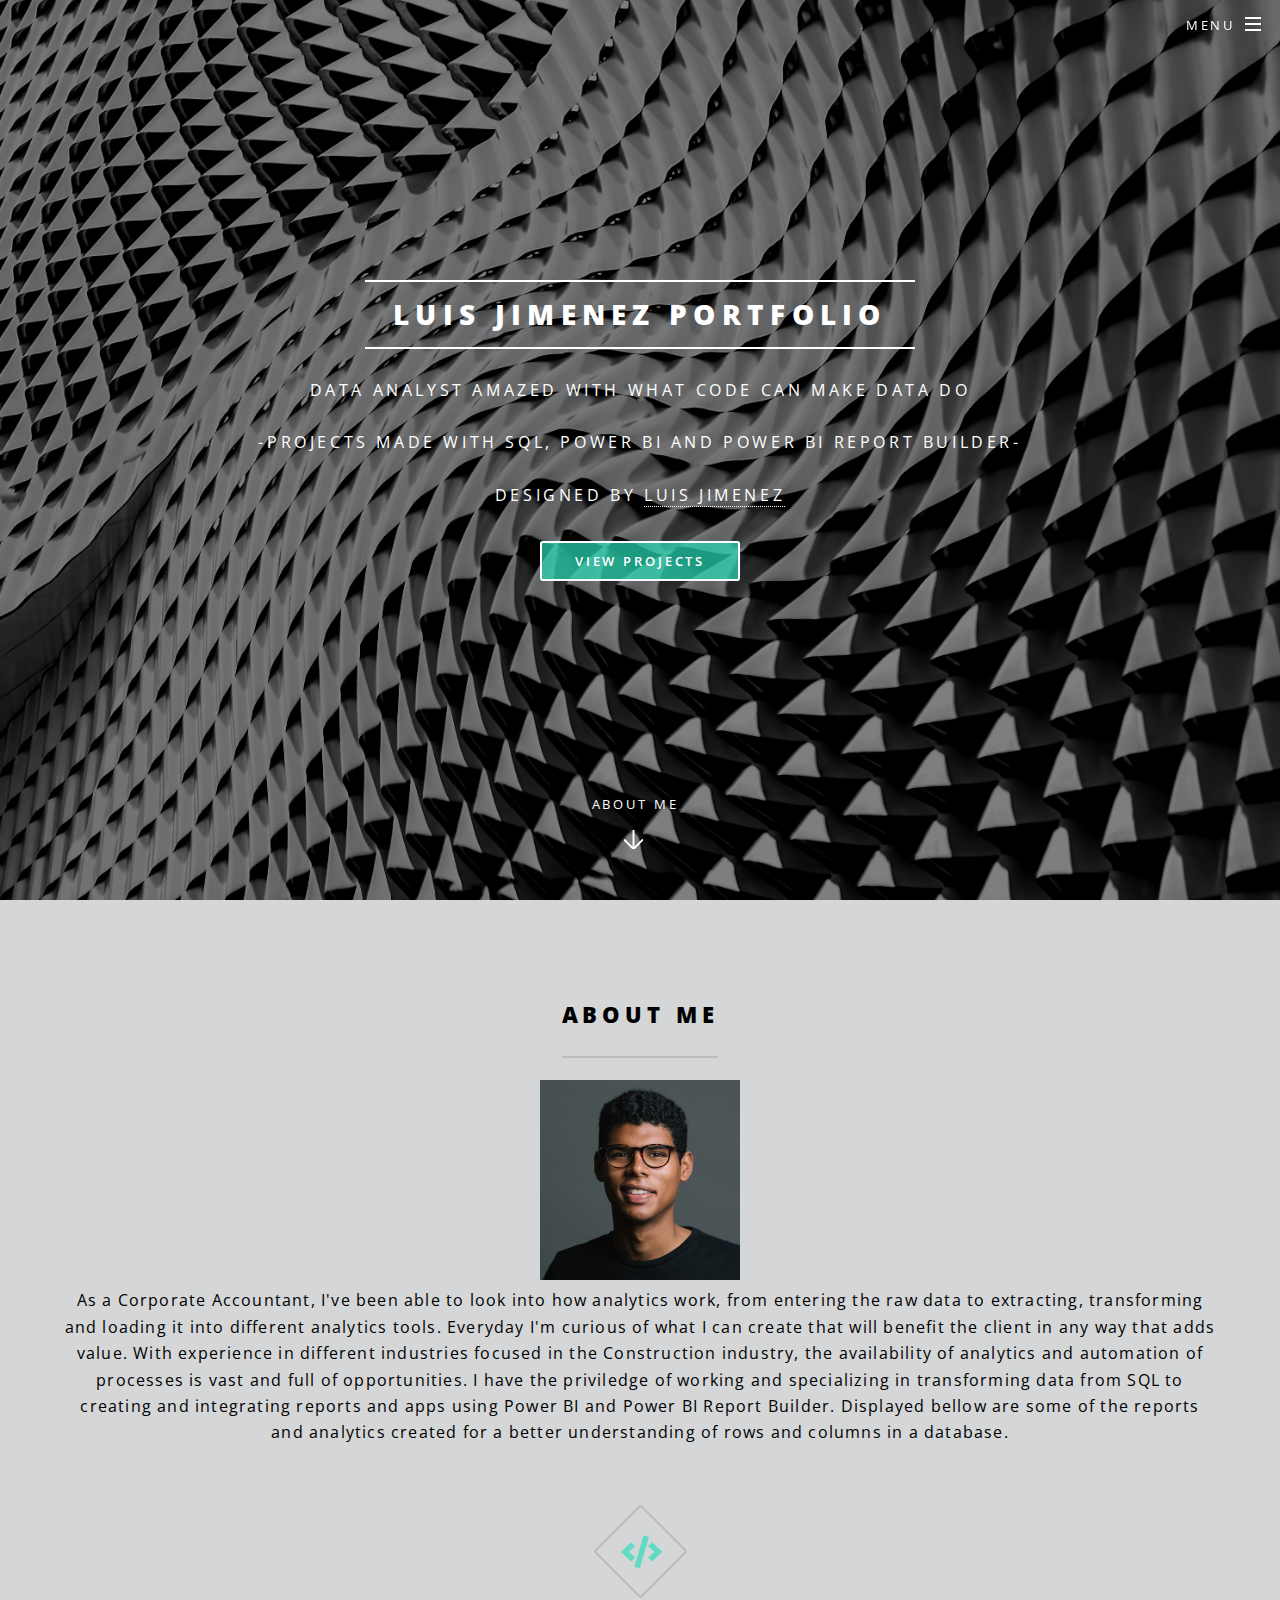
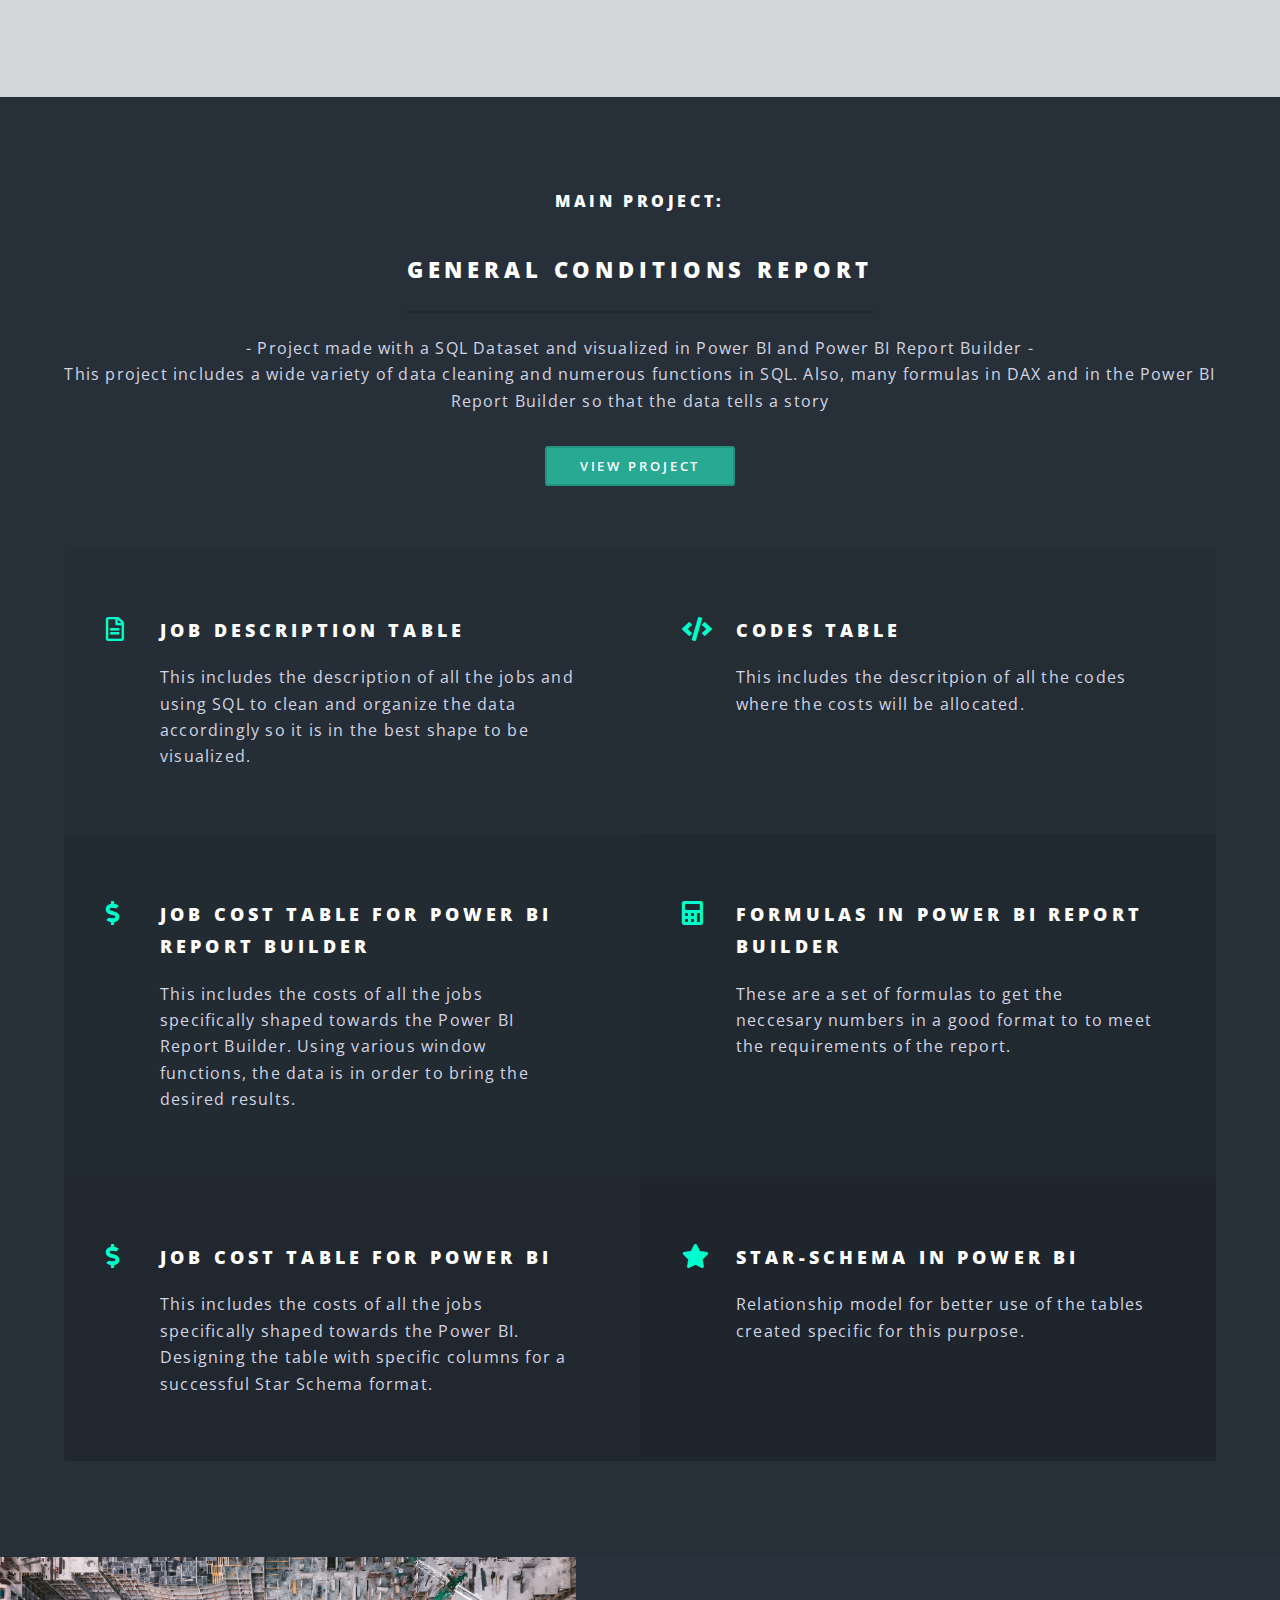
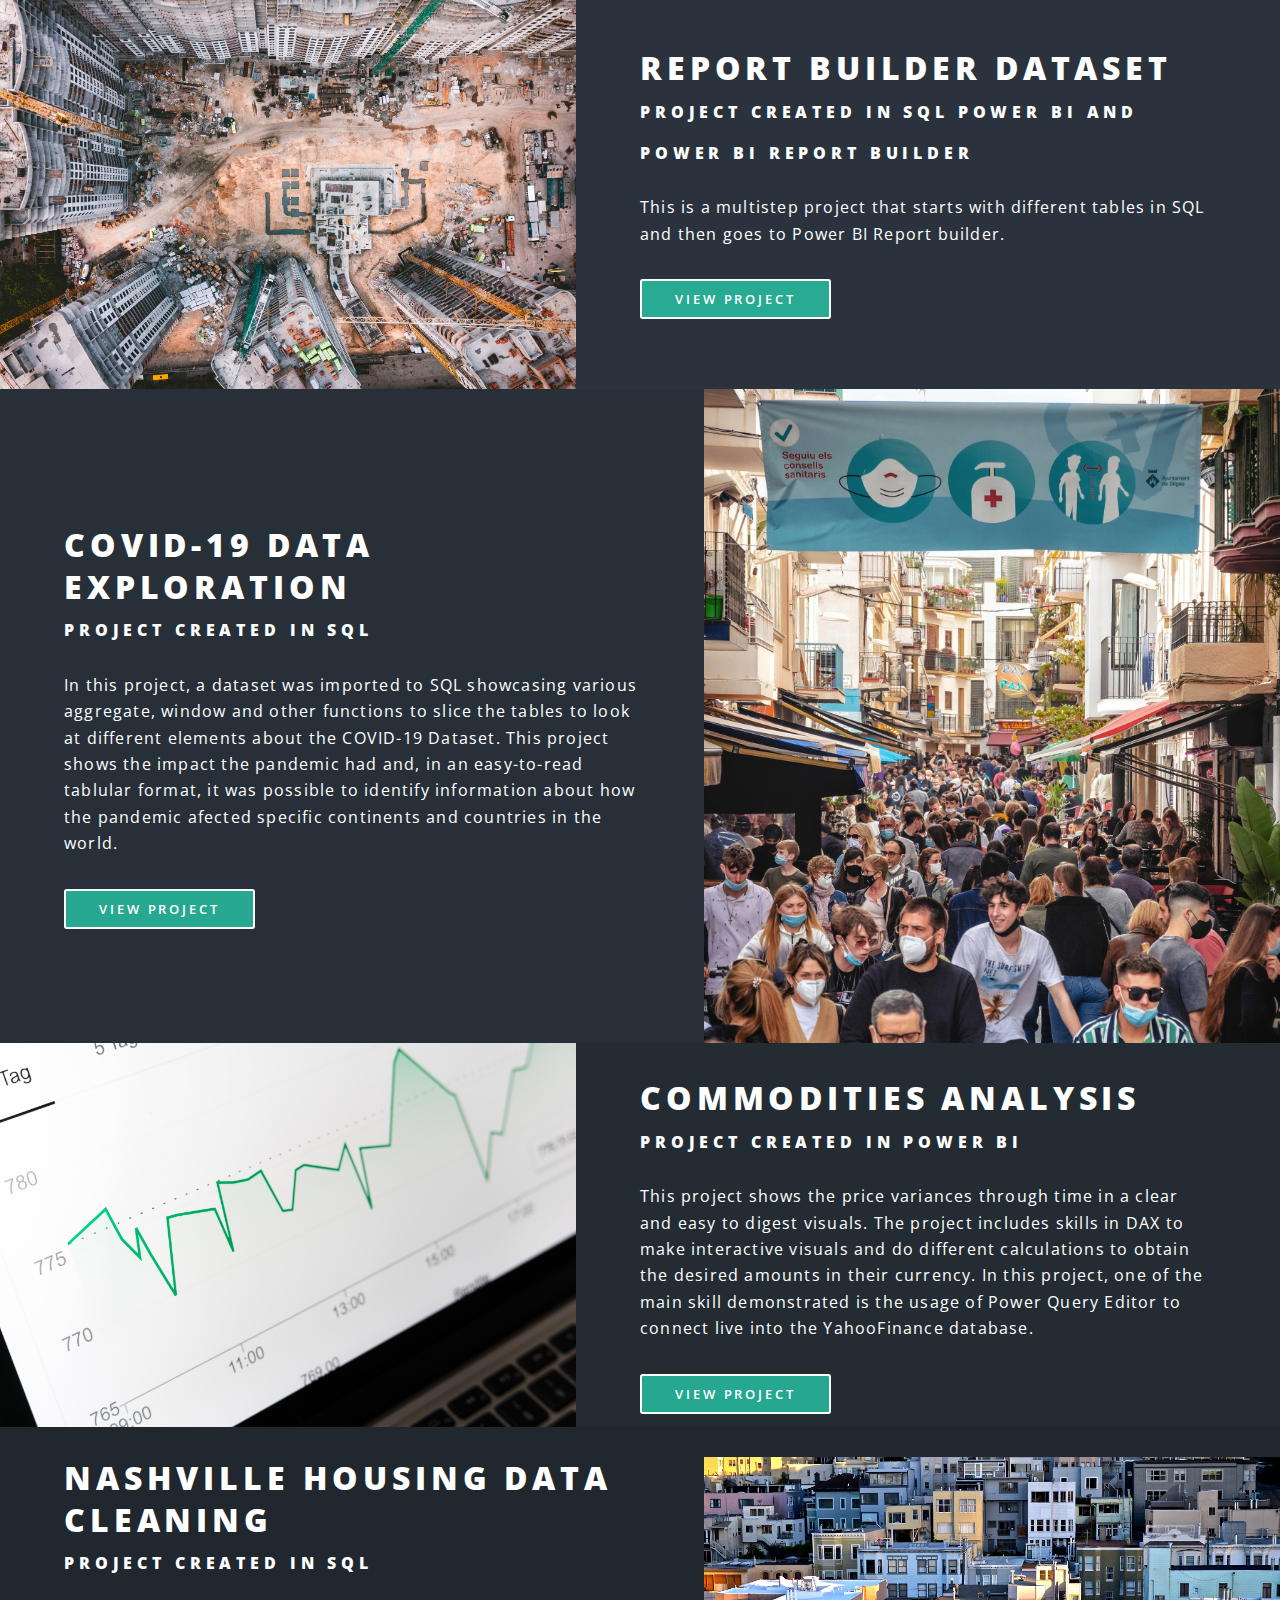
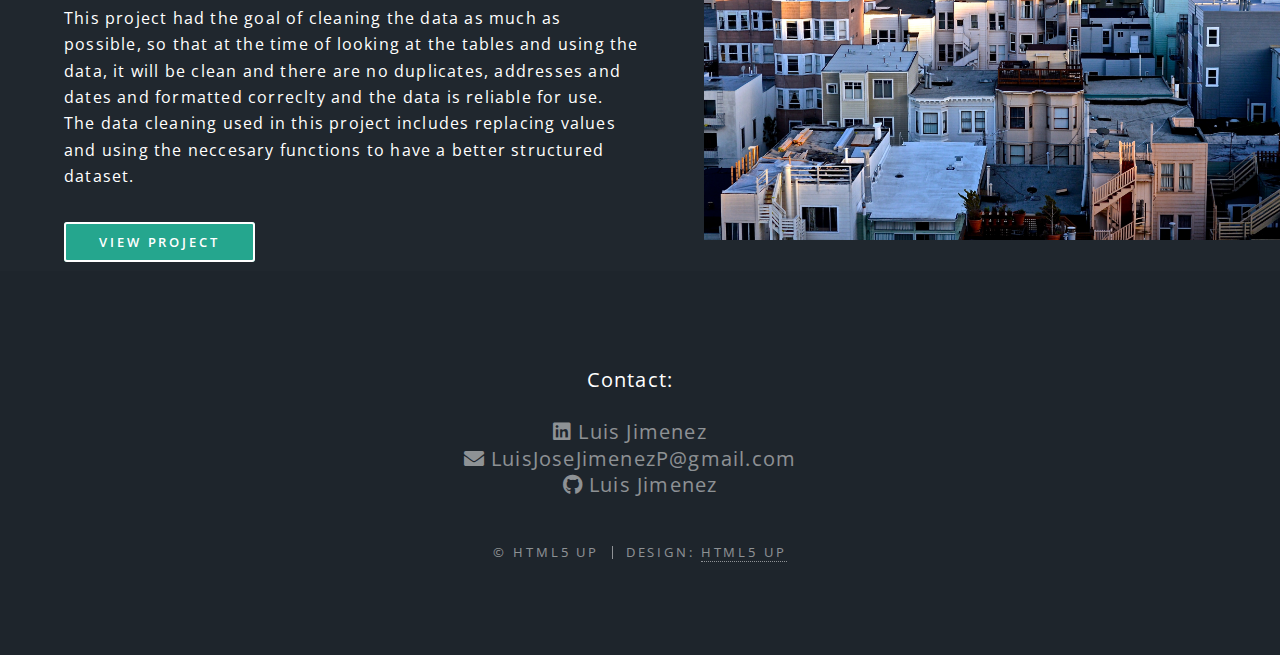
==== index.html @ ec8b1a3f "Add files via upload" ====
<!DOCTYPE HTML>
<!--
	Luis Jimenez Portfolio
	html5up.net | @ajlkn
	Free for personal and commercial use under the CCA 3.0 license (html5up.net/license)
-->
<html>
	<head>
		<title>Luis Jimenez Portfolio</title>
		<meta charset="utf-8" />
		<meta name="viewport" content="width=device-width, initial-scale=1, user-scalable=no" />
		<link rel="stylesheet" href="assets/css/main.css" />
		<noscript><link rel="stylesheet" href="assets/css/noscript.css" /></noscript>
	</head>
	<body class="landing is-preload">

		<!-- Page Wrapper -->
			<div id="page-wrapper">

				<!-- Header -->
					<header id="header" class="alt">
						<h1><a href="index.html">Luis Jimenez Portfolio</a></h1>
						<nav id="nav">
							<ul>
								<li class="special">
									<a href="#menu" class="menuToggle"><span>Menu</span></a>
									<div id="menu">
										<ul>
											<li><a href="#banner">Home</a></li>
											<li><a href="#one">About Me</a></li>
											<li><a href="#three">Main Project</a></li>
											<li><a href="#two">Projects</a></li>
											<li><a href="#footer">Contact</a></li>
										</ul>
									</div>
								</li>
							</ul>
						</nav>
					</header>

				<!-- Banner -->

					<section id="banner">
						<div class="inner">
							<h2>Luis Jimenez Portfolio</h2>
							<p>Data Analyst amazed with what code can make data do<br />
								<br />
							<h1alt>-Projects made with SQL, Power BI and Power BI Report Builder-</st><br />
								<br />
							Designed by <a href="https://www.linkedin.com/in/luis-jimenez-p/" target="_blank" rel="noopener noreferrer">Luis Jimenez</a></p>
							<ul class="actions special">
								<li><a href="#two" class="button" style="background-color: rgba(39, 224, 187, 0.685)">View Projects</a></li>
							</ul>
						</div>
						<a href="#one" class="more scrolly">About Me</a>
					</section>

				<!-- One -->
					<section id="one" class="wrapper style1 special" style="background-color: #d4d6d7">
						<div class="inner">
							<header class="major">
								<h2><font color="black">About Me</font></h2><br>
								<img src="images/profile.jpg" style="width:200px;height:200px;">
								<p><font color="black">As a Corporate Accountant, I've been able to look into how analytics work, from entering the raw data to extracting, transforming
									and loading it into different analytics tools. Everyday I'm curious of what I can create that will benefit the client in any way that adds value.
									With experience in different industries focused in the Construction industry, the availability of analytics and automation of processes is vast and full
									of opportunities. I have the priviledge of working and specializing in transforming data from SQL to creating and integrating reports and apps using Power BI and Power BI
									Report Builder. Displayed bellow are some of the reports and analytics created for a better understanding of rows and columns in a database.</font></p>
							</header>
							<ul class="icons major">
								<li><span class="icon solid fa-code major style3" style="color: rgba(39, 224, 187, 0.685)"><span class="label">Dolor</span></span></li>
							</ul>
						</div>
					</section>


				<!-- Three -->
				<section id="three" class= "wrapper style3 special" style="background-color: rgb(39,48,57,255);">
					<div class="inner">

						<header class="major">
							<h1>Main Project:</h1><br>
							<h2>General Conditions Report</h2>
							<p>- Project made with a SQL Dataset and visualized in Power BI and Power BI Report Builder -<br />
							This project includes a wide variety of data cleaning and numerous functions in SQL. Also, many formulas in DAX and in the Power BI Report Builder
							so that the data tells a story
							</p>
							<a href="ReportBuilder.html" class="button" style="background-color: rgba(39, 224, 187, 0.685)">View Project</a></li>
						</header>
						<ul class="features">
							<li class="icon fa-file-alt">
								<h3>Job Description Table</h3>
								<p>This includes the description of all the jobs and using SQL to clean and organize the data accordingly so it is in the best shape to be visualized.</p>
							</li>
							<li class="icon solid fa-code">
								<h3>Codes Table</h3>
								<p>This includes the descritpion of all the codes where the costs will be allocated. </p>
							</li>
							<li class="icon solid fa-dollar-sign">
								<h3>Job Cost Table for Power BI Report Builder</h3>
								<p>This includes the costs of all the jobs specifically shaped towards the Power BI Report Builder. 
									Using various window functions, the data is in order to bring the desired results.</p>
							</li>
							<li class="icon solid fa-calculator">
								<h3>Formulas in Power BI Report Builder</h3>
								<p>These are a set of formulas to get the neccesary numbers in a good format to to meet the requirements of the report. </p>
							</li>
							<li class="icon solid fa-dollar-sign">
								<h3>Job Cost Table for Power BI</h3>
								<p>This includes the costs of all the jobs specifically shaped towards the Power BI. Designing the table with specific columns for a successful Star Schema format.</p>
							</li>
							<li class="icon solid fa-star">
								<h3>Star-Schema in Power BI</h3>
								<p>Relationship model for better use of the tables created specific for this purpose.</p>
							</li>
						
						</ul>
					</div>
				</section>
			
				<!-- Two -->
					<section id="two" class="wrapper alt style2">
						<section class="spotlight">
							<div class="image"><img src="images/Construction.jpg" alt="" /></div><div class="content">
								<h2><font size="+3">Report Builder Dataset</font><br />
									<font size="-0.5">Project created in SQL Power BI and Power BI Report Builder</font></h2>							
								<p>This is a multistep project that starts with different tables in SQL and then goes to Power BI Report builder.</p>
									<a href="ReportBuilder.html" class="button" style="background-color: rgba(39, 224, 187, 0.685)">View Project</a></li>
							</div>
						</section>

						<section class="spotlight">
							<div class="image"><img src="images/COVID SQL.jpg" alt="" /></div><div class="content">
								<h2><font size="+3">COVID-19 Data Exploration</font><br />
									<font size="-0.5">Project created in SQL</font></h2>
								<p>In this project, a dataset was imported to SQL showcasing various aggregate, window and other functions to slice the tables to look at different
									elements about the COVID-19 Dataset. This project shows the impact the pandemic had and, in an easy-to-read tablular format, it was possible to 
									identify information about how the pandemic afected specific continents and countries in the world.</p>
									<a href="SQLExp.html" class="button" style="background-color: rgba(39, 224, 187, 0.685)">View Project</a></li>
							</div>
						</section>
						<section class="spotlight">
							<div class="image"><img src="images/Commodity.jpg" alt="" /></div><div class="content">
								<h2><font size="+3">Commodities Analysis</font><br />
									<font size="-0.5">Project created in Power BI</font></h2>
								<p>This project shows the price variances through time in a clear and easy to digest visuals. The project includes skills in DAX to make interactive
									visuals and do different calculations to obtain the desired amounts in their currency. In this project, one of the main skill demonstrated is the
									usage of Power Query Editor to connect live into the YahooFinance database.</p>
									<a href="Commodities.html" class="button" style="background-color: rgba(39, 224, 187, 0.685)">View Project</a></li>
							</div>
						</section>
						<section class="spotlight">
							<div class="image"><img src="images/Housing.jpg" alt="" /></div><div class="content">
								<h2><font size="+3">Nashville Housing Data Cleaning</font><br />
									<font size="-0.5">Project created in SQL</font></h2>
								<p>This project had the goal of cleaning the data as much as possible, so that at the time of looking at the tables and using the data, it will be
									clean and there are no duplicates, addresses and dates and formatted correclty and the data is reliable for use. The data cleaning used in this
									project includes replacing values and using the neccesary functions to have a better structured dataset.</p>
									<a href="SQLClean.html" class="button" style="background-color: rgba(39, 224, 187, 0.685)">View Project</a></li>
							</div>
						</section>
					<!--	<section class="spotlight">
							<div class="image"><img src="images/Housing.jpg" alt="" /></div><div class="content">
								<h2>Portfolio Website<br />
								Project created in HTML</h2>
								<p>This project has the goal of creating a website including the different projects, pages and embeded documents. Also, links and icons to make the
									website user-friendly and easy to navigate.</p>
									<a href="SQLClean.html" class="button primary">View Project</a></li>
							</div>
						</section> -->

					</section>


				<!-- Footer -->
					<footer id="footer">
						<ul class="icons">
							<li>Contact:</li>
							<br>
							<br>
							<li><a href="https://www.linkedin.com/in/luis-jimenez-p/" target="_blank" rel="noopener noreferrer" class="icon brands fa-linkedin"><span class="labels"> Luis Jimenez</span></a></li> 
							<br>
							<li><a href="#" class="icon solid fa-envelope"><span class="labels"> LuisJoseJimenezP@gmail.com</span></a></li>
							<br>
							<li><a href="https://github.com/LJimenezPerez/PortfolioProjects/" target="_blank" rel="noopener noreferrer" class="icon brands fa-github"><span class="labels"> Luis Jimenez </span></a></li>
						</ul>
						<ul class="copyright">
							<li>&copy; HTML5 UP</li><li>Design: <a href="http://html5up.net">HTML5 UP</a></li>
						</ul>
					</footer>

			</div>

		<!-- Scripts -->
			<script src="assets/js/jquery.min.js"></script>
			<script src="assets/js/jquery.scrollex.min.js"></script>
			<script src="assets/js/jquery.scrolly.min.js"></script>
			<script src="assets/js/browser.min.js"></script>
			<script src="assets/js/breakpoints.min.js"></script>
			<script src="assets/js/util.js"></script>
			<script src="assets/js/main.js"></script>

	</body>
</html>
---- assets/css/main.css ----
@import url(fontawesome-all.min.css);
@import url("https://fonts.googleapis.com/css?family=Open+Sans:400,400italic,600,600italic,800,800italic");

/*
	Spectral by HTML5 UP
	html5up.net | @ajlkn
	Free for personal and commercial use under the CCA 3.0 license (html5up.net/license)
*/

html, body, div, span, applet, object,
iframe, h1, h2, h3, h4, h5, h6, p, blockquote,
pre, a, abbr, acronym, address, big, cite,
code, del, dfn, em, img, ins, kbd, q, s, samp,
small, strike, strong, sub, sup, tt, var, b,
u, i, center, dl, dt, dd, ol, ul, li, fieldset,
form, label, legend, table, caption, tbody,
tfoot, thead, tr, th, td, article, aside,
canvas, details, embed, figure, figcaption,
footer, header, hgroup, menu, nav, output, ruby,
section, summary, time, mark, audio, video {
	margin: 0;
	padding: 0;
	border: 0;
	font-size: 100%;
	font: inherit;
	vertical-align: baseline;}

article, aside, details, figcaption, figure,
footer, header, hgroup, menu, nav, section {
	display: block;}

body {
	line-height: 1;
}

ol, ul {
	list-style: none;
}

blockquote, q {
	quotes: none;
}

	blockquote:before, blockquote:after, q:before, q:after {
		content: '';
		content: none;
	}

table {
	border-collapse: collapse;
	border-spacing: 0;
}

body {
	-webkit-text-size-adjust: none;
}

mark {
	background-color: transparent;
	color: inherit;
}

input::-moz-focus-inner {
	border: 0;
	padding: 0;
}

input, select, textarea {
	-moz-appearance: none;
	-webkit-appearance: none;
	-ms-appearance: none;
	appearance: none;
}

/* Basic */

	@-ms-viewport {
		width: device-width;
	}

	html {
		box-sizing: border-box;
	}

	*, *:before, *:after {
		box-sizing: inherit;
	}

	body {
		background: #2e3842;
	}

		body.is-preload *, body.is-preload *:before, body.is-preload *:after {
			-moz-animation: none !important;
			-webkit-animation: none !important;
			-ms-animation: none !important;
			animation: none !important;
			-moz-transition: none !important;
			-webkit-transition: none !important;
			-ms-transition: none !important;
			transition: none !important;
		}

	body, input, select, textarea {
		color: #fff;
		font-family: "Open Sans", Helvetica, sans-serif;
		font-size: 15pt;
		font-weight: 400;
		letter-spacing: 0.075em;
		line-height: 1.65em;
	}

		@media screen and (max-width: 1680px) {

			body, input, select, textarea {
				font-size: 13pt;
			}

		}

		@media screen and (max-width: 1280px) {

			body, input, select, textarea {
				font-size: 12pt;
			}

		}

		@media screen and (max-width: 736px) {

			body, input, select, textarea {
				font-size: 11pt;
				letter-spacing: 0.0375em;
			}

		}

	a {
		-moz-transition: color 0.2s ease, border-bottom-color 0.2s ease;
		-webkit-transition: color 0.2s ease, border-bottom-color 0.2s ease;
		-ms-transition: color 0.2s ease, border-bottom-color 0.2s ease;
		transition: color 0.2s ease, border-bottom-color 0.2s ease;
		border-bottom: dotted 1px;
		color: inherit;
		text-decoration: none;
	}

		a:hover {
			border-bottom-color: transparent;
		}

	strong, b {
		color: #fff;
		font-weight: 600;
	}

	em, i {
		font-style: italic;
	}

	p {
		margin: 0 0 2em 0;
	}

	h1, h2, h3, h4, h5, h6 {
		color: #fff;
		font-weight: 800;
		letter-spacing: 0.225em;
		line-height: 1em;
		margin: 0 0 1em 0;
		text-transform: uppercase;
	}

		h1 a, h2 a, h3 a, h4 a, h5 a, h6 a {
			color: inherit;
			text-decoration: none;
		}

	h2 {
		font-size: 1.35em;
		line-height: 1.75em;
	}

		@media screen and (max-width: 736px) {

			h2 {
				font-size: 1.1em;
				line-height: 1.65em;
			}

		}

	h3 {
		font-size: 1.15em;
		line-height: 1.75em;
	}

		@media screen and (max-width: 736px) {

			h3 {
				font-size: 1em;
				line-height: 1.65em;
			}

		}

	h4 {
		font-size: 1em;
		line-height: 1.5em;
	}

	h5 {
		font-size: 0.8em;
		line-height: 1.5em;
	}

	h6 {
		font-size: 0.7em;
		line-height: 1.5em;
	}

	sub {
		font-size: 0.8em;
		position: relative;
		top: 0.5em;
	}

	sup {
		font-size: 0.8em;
		position: relative;
		top: -0.5em;
	}

	hr {
		border: 0;
		border-bottom: solid 2px #fff;
		margin: 3em 0;
	}

		hr.major {
			margin: 4.5em 0;
		}

	blockquote {
		border-left: solid 4px #fff;
		font-style: italic;
		margin: 0 0 2em 0;
		padding: 0.5em 0 0.5em 2em;
	}

	code {
		background: rgba(144, 144, 144, 0.25);
		border-radius: 3px;
		font-family: "Courier New", monospace;
		font-size: 0.9em;
		letter-spacing: 0;
		margin: 0 0.25em;
		padding: 0.25em 0.65em;
	}

	pre {
		-webkit-overflow-scrolling: touch;
		font-family: "Courier New", monospace;
		font-size: 0.9em;
		margin: 0 0 2em 0;
	}

		pre code {
			display: block;
			line-height: 1.75em;
			padding: 1em 1.5em;
			overflow-x: auto;
		}

	.align-left {
		text-align: left;
	}

	.align-center {
		text-align: center;
	}

	.align-right {
		text-align: right;
	}

/* Row */

	.row {
		display: flex;
		flex-wrap: wrap;
		box-sizing: border-box;
		align-items: stretch;
	}

		.row > * {
			box-sizing: border-box;
		}

		.row.gtr-uniform > * > :last-child {
			margin-bottom: 0;
		}

		.row.aln-left {
			justify-content: flex-start;
		}

		.row.aln-center {
			justify-content: center;
		}

		.row.aln-right {
			justify-content: flex-end;
		}

		.row.aln-top {
			align-items: flex-start;
		}

		.row.aln-middle {
			align-items: center;
		}

		.row.aln-bottom {
			align-items: flex-end;
		}

		.row > .imp {
			order: -1;
		}

		.row > .col-1 {
			width: 8.33333%;
		}

		.row > .off-1 {
			margin-left: 8.33333%;
		}

		.row > .col-2 {
			width: 16.66667%;
		}

		.row > .off-2 {
			margin-left: 16.66667%;
		}

		.row > .col-3 {
			width: 25%;
		}

		.row > .off-3 {
			margin-left: 25%;
		}

		.row > .col-4 {
			width: 33.33333%;
		}

		.row > .off-4 {
			margin-left: 33.33333%;
		}

		.row > .col-5 {
			width: 41.66667%;
		}

		.row > .off-5 {
			margin-left: 41.66667%;
		}

		.row > .col-6 {
			width: 50%;
		}

		.row > .off-6 {
			margin-left: 50%;
		}

		.row > .col-7 {
			width: 58.33333%;
		}

		.row > .off-7 {
			margin-left: 58.33333%;
		}

		.row > .col-8 {
			width: 66.66667%;
		}

		.row > .off-8 {
			margin-left: 66.66667%;
		}

		.row > .col-9 {
			width: 75%;
		}

		.row > .off-9 {
			margin-left: 75%;
		}

		.row > .col-10 {
			width: 83.33333%;
		}

		.row > .off-10 {
			margin-left: 83.33333%;
		}

		.row > .col-11 {
			width: 91.66667%;
		}

		.row > .off-11 {
			margin-left: 91.66667%;
		}

		.row > .col-12 {
			width: 100%;
		}

		.row > .off-12 {
			margin-left: 100%;
		}

		.row.gtr-0 {
			margin-top: 0;
			margin-left: 0em;
		}

			.row.gtr-0 > * {
				padding: 0 0 0 0em;
			}

			.row.gtr-0.gtr-uniform {
				margin-top: 0em;
			}

				.row.gtr-0.gtr-uniform > * {
					padding-top: 0em;
				}

		.row.gtr-25 {
			margin-top: 0;
			margin-left: -0.375em;
		}

			.row.gtr-25 > * {
				padding: 0 0 0 0.375em;
			}

			.row.gtr-25.gtr-uniform {
				margin-top: -0.375em;
			}

				.row.gtr-25.gtr-uniform > * {
					padding-top: 0.375em;
				}

		.row.gtr-50 {
			margin-top: 0;
			margin-left: -0.75em;
		}

			.row.gtr-50 > * {
				padding: 0 0 0 0.75em;
			}

			.row.gtr-50.gtr-uniform {
				margin-top: -0.75em;
			}

				.row.gtr-50.gtr-uniform > * {
					padding-top: 0.75em;
				}

		.row {
			margin-top: 0;
			margin-left: -1.5em;
		}

			.row > * {
				padding: 0 0 0 1.5em;
			}

			.row.gtr-uniform {
				margin-top: -1.5em;
			}

				.row.gtr-uniform > * {
					padding-top: 1.5em;
				}

		.row.gtr-150 {
			margin-top: 0;
			margin-left: -2.25em;
		}

			.row.gtr-150 > * {
				padding: 0 0 0 2.25em;
			}

			.row.gtr-150.gtr-uniform {
				margin-top: -2.25em;
			}

				.row.gtr-150.gtr-uniform > * {
					padding-top: 2.25em;
				}

		.row.gtr-200 {
			margin-top: 0;
			margin-left: -3em;
		}

			.row.gtr-200 > * {
				padding: 0 0 0 3em;
			}

			.row.gtr-200.gtr-uniform {
				margin-top: -3em;
			}

				.row.gtr-200.gtr-uniform > * {
					padding-top: 3em;
				}

		@media screen and (max-width: 1680px) {

			.row {
				display: flex;
				flex-wrap: wrap;
				box-sizing: border-box;
				align-items: stretch;
			}

				.row > * {
					box-sizing: border-box;
				}

				.row.gtr-uniform > * > :last-child {
					margin-bottom: 0;
				}

				.row.aln-left {
					justify-content: flex-start;
				}

				.row.aln-center {
					justify-content: center;
				}

				.row.aln-right {
					justify-content: flex-end;
				}

				.row.aln-top {
					align-items: flex-start;
				}

				.row.aln-middle {
					align-items: center;
				}

				.row.aln-bottom {
					align-items: flex-end;
				}

				.row > .imp-xlarge {
					order: -1;
				}

				.row > .col-1-xlarge {
					width: 8.33333%;
				}

				.row > .off-1-xlarge {
					margin-left: 8.33333%;
				}

				.row > .col-2-xlarge {
					width: 16.66667%;
				}

				.row > .off-2-xlarge {
					margin-left: 16.66667%;
				}

				.row > .col-3-xlarge {
					width: 25%;
				}

				.row > .off-3-xlarge {
					margin-left: 25%;
				}

				.row > .col-4-xlarge {
					width: 33.33333%;
				}

				.row > .off-4-xlarge {
					margin-left: 33.33333%;
				}

				.row > .col-5-xlarge {
					width: 41.66667%;
				}

				.row > .off-5-xlarge {
					margin-left: 41.66667%;
				}

				.row > .col-6-xlarge {
					width: 50%;
				}

				.row > .off-6-xlarge {
					margin-left: 50%;
				}

				.row > .col-7-xlarge {
					width: 58.33333%;
				}

				.row > .off-7-xlarge {
					margin-left: 58.33333%;
				}

				.row > .col-8-xlarge {
					width: 66.66667%;
				}

				.row > .off-8-xlarge {
					margin-left: 66.66667%;
				}

				.row > .col-9-xlarge {
					width: 75%;
				}

				.row > .off-9-xlarge {
					margin-left: 75%;
				}

				.row > .col-10-xlarge {
					width: 83.33333%;
				}

				.row > .off-10-xlarge {
					margin-left: 83.33333%;
				}

				.row > .col-11-xlarge {
					width: 91.66667%;
				}

				.row > .off-11-xlarge {
					margin-left: 91.66667%;
				}

				.row > .col-12-xlarge {
					width: 100%;
				}

				.row > .off-12-xlarge {
					margin-left: 100%;
				}

				.row.gtr-0 {
					margin-top: 0;
					margin-left: 0em;
				}

					.row.gtr-0 > * {
						padding: 0 0 0 0em;
					}

					.row.gtr-0.gtr-uniform {
						margin-top: 0em;
					}

						.row.gtr-0.gtr-uniform > * {
							padding-top: 0em;
						}

				.row.gtr-25 {
					margin-top: 0;
					margin-left: -0.375em;
				}

					.row.gtr-25 > * {
						padding: 0 0 0 0.375em;
					}

					.row.gtr-25.gtr-uniform {
						margin-top: -0.375em;
					}

						.row.gtr-25.gtr-uniform > * {
							padding-top: 0.375em;
						}

				.row.gtr-50 {
					margin-top: 0;
					margin-left: -0.75em;
				}

					.row.gtr-50 > * {
						padding: 0 0 0 0.75em;
					}

					.row.gtr-50.gtr-uniform {
						margin-top: -0.75em;
					}

						.row.gtr-50.gtr-uniform > * {
							padding-top: 0.75em;
						}

				.row {
					margin-top: 0;
					margin-left: -1.5em;
				}

					.row > * {
						padding: 0 0 0 1.5em;
					}

					.row.gtr-uniform {
						margin-top: -1.5em;
					}

						.row.gtr-uniform > * {
							padding-top: 1.5em;
						}

				.row.gtr-150 {
					margin-top: 0;
					margin-left: -2.25em;
				}

					.row.gtr-150 > * {
						padding: 0 0 0 2.25em;
					}

					.row.gtr-150.gtr-uniform {
						margin-top: -2.25em;
					}

						.row.gtr-150.gtr-uniform > * {
							padding-top: 2.25em;
						}

				.row.gtr-200 {
					margin-top: 0;
					margin-left: -3em;
				}

					.row.gtr-200 > * {
						padding: 0 0 0 3em;
					}

					.row.gtr-200.gtr-uniform {
						margin-top: -3em;
					}

						.row.gtr-200.gtr-uniform > * {
							padding-top: 3em;
						}

		}

		@media screen and (max-width: 1280px) {

			.row {
				display: flex;
				flex-wrap: wrap;
				box-sizing: border-box;
				align-items: stretch;
			}

				.row > * {
					box-sizing: border-box;
				}

				.row.gtr-uniform > * > :last-child {
					margin-bottom: 0;
				}

				.row.aln-left {
					justify-content: flex-start;
				}

				.row.aln-center {
					justify-content: center;
				}

				.row.aln-right {
					justify-content: flex-end;
				}

				.row.aln-top {
					align-items: flex-start;
				}

				.row.aln-middle {
					align-items: center;
				}

				.row.aln-bottom {
					align-items: flex-end;
				}

				.row > .imp-large {
					order: -1;
				}

				.row > .col-1-large {
					width: 8.33333%;
				}

				.row > .off-1-large {
					margin-left: 8.33333%;
				}

				.row > .col-2-large {
					width: 16.66667%;
				}

				.row > .off-2-large {
					margin-left: 16.66667%;
				}

				.row > .col-3-large {
					width: 25%;
				}

				.row > .off-3-large {
					margin-left: 25%;
				}

				.row > .col-4-large {
					width: 33.33333%;
				}

				.row > .off-4-large {
					margin-left: 33.33333%;
				}

				.row > .col-5-large {
					width: 41.66667%;
				}

				.row > .off-5-large {
					margin-left: 41.66667%;
				}

				.row > .col-6-large {
					width: 50%;
				}

				.row > .off-6-large {
					margin-left: 50%;
				}

				.row > .col-7-large {
					width: 58.33333%;
				}

				.row > .off-7-large {
					margin-left: 58.33333%;
				}

				.row > .col-8-large {
					width: 66.66667%;
				}

				.row > .off-8-large {
					margin-left: 66.66667%;
				}

				.row > .col-9-large {
					width: 75%;
				}

				.row > .off-9-large {
					margin-left: 75%;
				}

				.row > .col-10-large {
					width: 83.33333%;
				}

				.row > .off-10-large {
					margin-left: 83.33333%;
				}

				.row > .col-11-large {
					width: 91.66667%;
				}

				.row > .off-11-large {
					margin-left: 91.66667%;
				}

				.row > .col-12-large {
					width: 100%;
				}

				.row > .off-12-large {
					margin-left: 100%;
				}

				.row.gtr-0 {
					margin-top: 0;
					margin-left: 0em;
				}

					.row.gtr-0 > * {
						padding: 0 0 0 0em;
					}

					.row.gtr-0.gtr-uniform {
						margin-top: 0em;
					}

						.row.gtr-0.gtr-uniform > * {
							padding-top: 0em;
						}

				.row.gtr-25 {
					margin-top: 0;
					margin-left: -0.375em;
				}

					.row.gtr-25 > * {
						padding: 0 0 0 0.375em;
					}

					.row.gtr-25.gtr-uniform {
						margin-top: -0.375em;
					}

						.row.gtr-25.gtr-uniform > * {
							padding-top: 0.375em;
						}

				.row.gtr-50 {
					margin-top: 0;
					margin-left: -0.75em;
				}

					.row.gtr-50 > * {
						padding: 0 0 0 0.75em;
					}

					.row.gtr-50.gtr-uniform {
						margin-top: -0.75em;
					}

						.row.gtr-50.gtr-uniform > * {
							padding-top: 0.75em;
						}

				.row {
					margin-top: 0;
					margin-left: -1.5em;
				}

					.row > * {
						padding: 0 0 0 1.5em;
					}

					.row.gtr-uniform {
						margin-top: -1.5em;
					}

						.row.gtr-uniform > * {
							padding-top: 1.5em;
						}

				.row.gtr-150 {
					margin-top: 0;
					margin-left: -2.25em;
				}

					.row.gtr-150 > * {
						padding: 0 0 0 2.25em;
					}

					.row.gtr-150.gtr-uniform {
						margin-top: -2.25em;
					}

						.row.gtr-150.gtr-uniform > * {
							padding-top: 2.25em;
						}

				.row.gtr-200 {
					margin-top: 0;
					margin-left: -3em;
				}

					.row.gtr-200 > * {
						padding: 0 0 0 3em;
					}

					.row.gtr-200.gtr-uniform {
						margin-top: -3em;
					}

						.row.gtr-200.gtr-uniform > * {
							padding-top: 3em;
						}

		}

		@media screen and (max-width: 980px) {

			.row {
				display: flex;
				flex-wrap: wrap;
				box-sizing: border-box;
				align-items: stretch;
			}

				.row > * {
					box-sizing: border-box;
				}

				.row.gtr-uniform > * > :last-child {
					margin-bottom: 0;
				}

				.row.aln-left {
					justify-content: flex-start;
				}

				.row.aln-center {
					justify-content: center;
				}

				.row.aln-right {
					justify-content: flex-end;
				}

				.row.aln-top {
					align-items: flex-start;
				}

				.row.aln-middle {
					align-items: center;
				}

				.row.aln-bottom {
					align-items: flex-end;
				}

				.row > .imp-medium {
					order: -1;
				}

				.row > .col-1-medium {
					width: 8.33333%;
				}

				.row > .off-1-medium {
					margin-left: 8.33333%;
				}

				.row > .col-2-medium {
					width: 16.66667%;
				}

				.row > .off-2-medium {
					margin-left: 16.66667%;
				}

				.row > .col-3-medium {
					width: 25%;
				}

				.row > .off-3-medium {
					margin-left: 25%;
				}

				.row > .col-4-medium {
					width: 33.33333%;
				}

				.row > .off-4-medium {
					margin-left: 33.33333%;
				}

				.row > .col-5-medium {
					width: 41.66667%;
				}

				.row > .off-5-medium {
					margin-left: 41.66667%;
				}

				.row > .col-6-medium {
					width: 50%;
				}

				.row > .off-6-medium {
					margin-left: 50%;
				}

				.row > .col-7-medium {
					width: 58.33333%;
				}

				.row > .off-7-medium {
					margin-left: 58.33333%;
				}

				.row > .col-8-medium {
					width: 66.66667%;
				}

				.row > .off-8-medium {
					margin-left: 66.66667%;
				}

				.row > .col-9-medium {
					width: 75%;
				}

				.row > .off-9-medium {
					margin-left: 75%;
				}

				.row > .col-10-medium {
					width: 83.33333%;
				}

				.row > .off-10-medium {
					margin-left: 83.33333%;
				}

				.row > .col-11-medium {
					width: 91.66667%;
				}

				.row > .off-11-medium {
					margin-left: 91.66667%;
				}

				.row > .col-12-medium {
					width: 100%;
				}

				.row > .off-12-medium {
					margin-left: 100%;
				}

				.row.gtr-0 {
					margin-top: 0;
					margin-left: 0em;
				}

					.row.gtr-0 > * {
						padding: 0 0 0 0em;
					}

					.row.gtr-0.gtr-uniform {
						margin-top: 0em;
					}

						.row.gtr-0.gtr-uniform > * {
							padding-top: 0em;
						}

				.row.gtr-25 {
					margin-top: 0;
					margin-left: -0.375em;
				}

					.row.gtr-25 > * {
						padding: 0 0 0 0.375em;
					}

					.row.gtr-25.gtr-uniform {
						margin-top: -0.375em;
					}

						.row.gtr-25.gtr-uniform > * {
							padding-top: 0.375em;
						}

				.row.gtr-50 {
					margin-top: 0;
					margin-left: -0.75em;
				}

					.row.gtr-50 > * {
						padding: 0 0 0 0.75em;
					}

					.row.gtr-50.gtr-uniform {
						margin-top: -0.75em;
					}

						.row.gtr-50.gtr-uniform > * {
							padding-top: 0.75em;
						}

				.row {
					margin-top: 0;
					margin-left: -1.5em;
				}

					.row > * {
						padding: 0 0 0 1.5em;
					}

					.row.gtr-uniform {
						margin-top: -1.5em;
					}

						.row.gtr-uniform > * {
							padding-top: 1.5em;
						}

				.row.gtr-150 {
					margin-top: 0;
					margin-left: -2.25em;
				}

					.row.gtr-150 > * {
						padding: 0 0 0 2.25em;
					}

					.row.gtr-150.gtr-uniform {
						margin-top: -2.25em;
					}

						.row.gtr-150.gtr-uniform > * {
							padding-top: 2.25em;
						}

				.row.gtr-200 {
					margin-top: 0;
					margin-left: -3em;
				}

					.row.gtr-200 > * {
						padding: 0 0 0 3em;
					}

					.row.gtr-200.gtr-uniform {
						margin-top: -3em;
					}

						.row.gtr-200.gtr-uniform > * {
							padding-top: 3em;
						}

		}

		@media screen and (max-width: 736px) {

			.row {
				display: flex;
				flex-wrap: wrap;
				box-sizing: border-box;
				align-items: stretch;
			}

				.row > * {
					box-sizing: border-box;
				}

				.row.gtr-uniform > * > :last-child {
					margin-bottom: 0;
				}

				.row.aln-left {
					justify-content: flex-start;
				}

				.row.aln-center {
					justify-content: center;
				}

				.row.aln-right {
					justify-content: flex-end;
				}

				.row.aln-top {
					align-items: flex-start;
				}

				.row.aln-middle {
					align-items: center;
				}

				.row.aln-bottom {
					align-items: flex-end;
				}

				.row > .imp-small {
					order: -1;
				}

				.row > .col-1-small {
					width: 8.33333%;
				}

				.row > .off-1-small {
					margin-left: 8.33333%;
				}

				.row > .col-2-small {
					width: 16.66667%;
				}

				.row > .off-2-small {
					margin-left: 16.66667%;
				}

				.row > .col-3-small {
					width: 25%;
				}

				.row > .off-3-small {
					margin-left: 25%;
				}

				.row > .col-4-small {
					width: 33.33333%;
				}

				.row > .off-4-small {
					margin-left: 33.33333%;
				}

				.row > .col-5-small {
					width: 41.66667%;
				}

				.row > .off-5-small {
					margin-left: 41.66667%;
				}

				.row > .col-6-small {
					width: 50%;
				}

				.row > .off-6-small {
					margin-left: 50%;
				}

				.row > .col-7-small {
					width: 58.33333%;
				}

				.row > .off-7-small {
					margin-left: 58.33333%;
				}

				.row > .col-8-small {
					width: 66.66667%;
				}

				.row > .off-8-small {
					margin-left: 66.66667%;
				}

				.row > .col-9-small {
					width: 75%;
				}

				.row > .off-9-small {
					margin-left: 75%;
				}

				.row > .col-10-small {
					width: 83.33333%;
				}

				.row > .off-10-small {
					margin-left: 83.33333%;
				}

				.row > .col-11-small {
					width: 91.66667%;
				}

				.row > .off-11-small {
					margin-left: 91.66667%;
				}

				.row > .col-12-small {
					width: 100%;
				}

				.row > .off-12-small {
					margin-left: 100%;
				}

				.row.gtr-0 {
					margin-top: 0;
					margin-left: 0em;
				}

					.row.gtr-0 > * {
						padding: 0 0 0 0em;
					}

					.row.gtr-0.gtr-uniform {
						margin-top: 0em;
					}

						.row.gtr-0.gtr-uniform > * {
							padding-top: 0em;
						}

				.row.gtr-25 {
					margin-top: 0;
					margin-left: -0.375em;
				}

					.row.gtr-25 > * {
						padding: 0 0 0 0.375em;
					}

					.row.gtr-25.gtr-uniform {
						margin-top: -0.375em;
					}

						.row.gtr-25.gtr-uniform > * {
							padding-top: 0.375em;
						}

				.row.gtr-50 {
					margin-top: 0;
					margin-left: -0.75em;
				}

					.row.gtr-50 > * {
						padding: 0 0 0 0.75em;
					}

					.row.gtr-50.gtr-uniform {
						margin-top: -0.75em;
					}

						.row.gtr-50.gtr-uniform > * {
							padding-top: 0.75em;
						}

				.row {
					margin-top: 0;
					margin-left: -1.5em;
				}

					.row > * {
						padding: 0 0 0 1.5em;
					}

					.row.gtr-uniform {
						margin-top: -1.5em;
					}

						.row.gtr-uniform > * {
							padding-top: 1.5em;
						}

				.row.gtr-150 {
					margin-top: 0;
					margin-left: -2.25em;
				}

					.row.gtr-150 > * {
						padding: 0 0 0 2.25em;
					}

					.row.gtr-150.gtr-uniform {
						margin-top: -2.25em;
					}

						.row.gtr-150.gtr-uniform > * {
							padding-top: 2.25em;
						}

				.row.gtr-200 {
					margin-top: 0;
					margin-left: -3em;
				}

					.row.gtr-200 > * {
						padding: 0 0 0 3em;
					}

					.row.gtr-200.gtr-uniform {
						margin-top: -3em;
					}

						.row.gtr-200.gtr-uniform > * {
							padding-top: 3em;
						}

		}

		@media screen and (max-width: 480px) {

			.row {
				display: flex;
				flex-wrap: wrap;
				box-sizing: border-box;
				align-items: stretch;
			}

				.row > * {
					box-sizing: border-box;
				}

				.row.gtr-uniform > * > :last-child {
					margin-bottom: 0;
				}

				.row.aln-left {
					justify-content: flex-start;
				}

				.row.aln-center {
					justify-content: center;
				}

				.row.aln-right {
					justify-content: flex-end;
				}

				.row.aln-top {
					align-items: flex-start;
				}

				.row.aln-middle {
					align-items: center;
				}

				.row.aln-bottom {
					align-items: flex-end;
				}

				.row > .imp-xsmall {
					order: -1;
				}

				.row > .col-1-xsmall {
					width: 8.33333%;
				}

				.row > .off-1-xsmall {
					margin-left: 8.33333%;
				}

				.row > .col-2-xsmall {
					width: 16.66667%;
				}

				.row > .off-2-xsmall {
					margin-left: 16.66667%;
				}

				.row > .col-3-xsmall {
					width: 25%;
				}

				.row > .off-3-xsmall {
					margin-left: 25%;
				}

				.row > .col-4-xsmall {
					width: 33.33333%;
				}

				.row > .off-4-xsmall {
					margin-left: 33.33333%;
				}

				.row > .col-5-xsmall {
					width: 41.66667%;
				}

				.row > .off-5-xsmall {
					margin-left: 41.66667%;
				}

				.row > .col-6-xsmall {
					width: 50%;
				}

				.row > .off-6-xsmall {
					margin-left: 50%;
				}

				.row > .col-7-xsmall {
					width: 58.33333%;
				}

				.row > .off-7-xsmall {
					margin-left: 58.33333%;
				}

				.row > .col-8-xsmall {
					width: 66.66667%;
				}

				.row > .off-8-xsmall {
					margin-left: 66.66667%;
				}

				.row > .col-9-xsmall {
					width: 75%;
				}

				.row > .off-9-xsmall {
					margin-left: 75%;
				}

				.row > .col-10-xsmall {
					width: 83.33333%;
				}

				.row > .off-10-xsmall {
					margin-left: 83.33333%;
				}

				.row > .col-11-xsmall {
					width: 91.66667%;
				}

				.row > .off-11-xsmall {
					margin-left: 91.66667%;
				}

				.row > .col-12-xsmall {
					width: 100%;
				}

				.row > .off-12-xsmall {
					margin-left: 100%;
				}

				.row.gtr-0 {
					margin-top: 0;
					margin-left: 0em;
				}

					.row.gtr-0 > * {
						padding: 0 0 0 0em;
					}

					.row.gtr-0.gtr-uniform {
						margin-top: 0em;
					}

						.row.gtr-0.gtr-uniform > * {
							padding-top: 0em;
						}

				.row.gtr-25 {
					margin-top: 0;
					margin-left: -0.375em;
				}

					.row.gtr-25 > * {
						padding: 0 0 0 0.375em;
					}

					.row.gtr-25.gtr-uniform {
						margin-top: -0.375em;
					}

						.row.gtr-25.gtr-uniform > * {
							padding-top: 0.375em;
						}

				.row.gtr-50 {
					margin-top: 0;
					margin-left: -0.75em;
				}

					.row.gtr-50 > * {
						padding: 0 0 0 0.75em;
					}

					.row.gtr-50.gtr-uniform {
						margin-top: -0.75em;
					}

						.row.gtr-50.gtr-uniform > * {
							padding-top: 0.75em;
						}

				.row {
					margin-top: 0;
					margin-left: -1.5em;
				}

					.row > * {
						padding: 0 0 0 1.5em;
					}

					.row.gtr-uniform {
						margin-top: -1.5em;
					}

						.row.gtr-uniform > * {
							padding-top: 1.5em;
						}

				.row.gtr-150 {
					margin-top: 0;
					margin-left: -2.25em;
				}

					.row.gtr-150 > * {
						padding: 0 0 0 2.25em;
					}

					.row.gtr-150.gtr-uniform {
						margin-top: -2.25em;
					}

						.row.gtr-150.gtr-uniform > * {
							padding-top: 2.25em;
						}

				.row.gtr-200 {
					margin-top: 0;
					margin-left: -3em;
				}

					.row.gtr-200 > * {
						padding: 0 0 0 3em;
					}

					.row.gtr-200.gtr-uniform {
						margin-top: -3em;
					}

						.row.gtr-200.gtr-uniform > * {
							padding-top: 3em;
						}

		}

/* Section/Article */

	section.special, article.special {
		text-align: center;
	}

	header p {
		color: rgba(255, 255, 255, 0.5);
		position: relative;
		top: -0.25em;
	}

	header h3 + p {
		font-size: 1.1em;
	}

	header h4 + p,
	header h5 + p,
	header h6 + p {
		font-size: 0.9em;
	}

	header.major {
		margin: 0 0 3.5em 0;
	}

		header.major h2, header.major h3, header.major h4, header.major h5, header.major h6 {
			border-bottom: solid 2px #fff;
			display: inline-block;
			padding-bottom: 1em;
			position: relative;
		}

			header.major h2:after, header.major h3:after, header.major h4:after, header.major h5:after, header.major h6:after {
				content: '';
				display: block;
				height: 1px;
			}

		header.major p {
			color: #fff;
			top: 0;
		}

		@media screen and (max-width: 736px) {

			header.major {
				margin: 0 0 2em 0;
			}

		}

	@media screen and (max-width: 980px) {

		header br {
			display: none;
		}

	}

/* Form */

	form {
		margin: 0 0 2em 0;
	}

	label {
		color: #fff;
		display: block;
		font-size: 0.9em;
		font-weight: 600;
		margin: 0 0 1em 0;
	}

	input[type="text"],
	input[type="password"],
	input[type="email"],
	select,
	textarea {
		-moz-appearance: none;
		-webkit-appearance: none;
		-ms-appearance: none;
		appearance: none;
		background-color: rgba(144, 144, 144, 0.25);
		border-radius: 3px;
		border: none;
		color: inherit;
		display: block;
		outline: 0;
		padding: 0 1em;
		text-decoration: none;
		width: 100%;
	}

		input[type="text"]:invalid,
		input[type="password"]:invalid,
		input[type="email"]:invalid,
		select:invalid,
		textarea:invalid {
			box-shadow: none;
		}

		input[type="text"]:focus,
		input[type="password"]:focus,
		input[type="email"]:focus,
		select:focus,
		textarea:focus {
			box-shadow: 0 0 0 2px #21b2a6;
		}

	select {
		background-size: 1.25em;
		background-repeat: no-repeat;
		background-position: calc(100% - 1em) center;
		height: 2.75em;
		padding-right: 2.75em;
		text-overflow: ellipsis;
	}

		select:focus::-ms-value {
			background-color: transparent;
		}

		select::-ms-expand {
			display: none;
		}

	input[type="text"],
	input[type="password"],
	input[type="email"],
	select {
		height: 2.75em;
	}

	textarea {
		padding: 0.75em 1em;
	}

	input[type="checkbox"],
	input[type="radio"] {
		-moz-appearance: none;
		-webkit-appearance: none;
		-ms-appearance: none;
		appearance: none;
		display: block;
		float: left;
		margin-right: -2em;
		opacity: 0;
		width: 1em;
		z-index: -1;
	}

		input[type="checkbox"] + label,
		input[type="radio"] + label {
			text-decoration: none;
			color: #fff;
			cursor: pointer;
			display: inline-block;
			font-size: 1em;
			font-weight: 400;
			padding-left: 2.4em;
			padding-right: 0.75em;
			position: relative;
		}

			input[type="checkbox"] + label:before,
			input[type="radio"] + label:before {
				-moz-osx-font-smoothing: grayscale;
				-webkit-font-smoothing: antialiased;
				display: inline-block;
				font-style: normal;
				font-variant: normal;
				text-rendering: auto;
				line-height: 1;
				text-transform: none !important;
				font-family: 'Font Awesome 5 Free';
				font-weight: 900;
			}

			input[type="checkbox"] + label:before,
			input[type="radio"] + label:before {
				background: rgba(144, 144, 144, 0.25);
				border-radius: 3px;
				content: '';
				display: inline-block;
				font-size: 0.8em;
				height: 2.0625em;
				left: 0;
				line-height: 2.0625em;
				position: absolute;
				text-align: center;
				top: 0;
				width: 2.0625em;
			}

		input[type="checkbox"]:checked + label:before,
		input[type="radio"]:checked + label:before {
			background: #2e3842;
			color: #fff;
			content: '\f00c';
		}

		input[type="checkbox"]:focus + label:before,
		input[type="radio"]:focus + label:before {
			box-shadow: 0 0 0 2px #21b2a6;
		}

	input[type="checkbox"] + label:before {
		border-radius: 3px;
	}

	input[type="radio"] + label:before {
		border-radius: 100%;
	}

	::-webkit-input-placeholder {
		color: rgba(255, 255, 255, 0.5) !important;
		opacity: 1.0;
	}

	:-moz-placeholder {
		color: rgba(255, 255, 255, 0.5) !important;
		opacity: 1.0;
	}

	::-moz-placeholder {
		color: rgba(255, 255, 255, 0.5) !important;
		opacity: 1.0;
	}

	:-ms-input-placeholder {
		color: rgba(255, 255, 255, 0.5) !important;
		opacity: 1.0;
	}

/* Box */

	.box {
		border-radius: 3px;
		border: solid 2px #fff;
		margin-bottom: 2em;
		padding: 1.5em;
	}

		.box > :last-child,
		.box > :last-child > :last-child,
		.box > :last-child > :last-child > :last-child {
			margin-bottom: 0;
		}

		.box.alt {
			border: 0;
			border-radius: 0;
			padding: 0;
		}

/* Icon */

	.icon {
		text-decoration: none;
		border-bottom: none;
		position: relative;
	}

		.icon:before {
			-moz-osx-font-smoothing: grayscale;
			-webkit-font-smoothing: antialiased;
			display: inline-block;
			font-style: normal;
			font-variant: normal;
			text-rendering: auto;
			line-height: 1;
			text-transform: none !important;
			font-family: 'Font Awesome 5 Free';
			font-weight: 400;
		}

		.icon > .label {
			display: none;
		}

		.icon:before {
			line-height: inherit;
		}

		.icon.solid:before {
			font-weight: 900;
		}

		.icon.brands:before {
			font-family: 'Font Awesome 5 Brands';
		}

		.icon.major {
			-moz-transform: rotate(-45deg);
			-webkit-transform: rotate(-45deg);
			-ms-transform: rotate(-45deg);
			transform: rotate(-45deg);
			border-radius: 3px;
			border: solid 2px #fff;
			display: inline-block;
			font-size: 1.35em;
			height: calc(3em + 2px);
			line-height: 3em;
			text-align: center;
			width: calc(3em + 2px);
		}

			.icon.major:before {
				-moz-transform: rotate(45deg);
				-webkit-transform: rotate(45deg);
				-ms-transform: rotate(45deg);
				transform: rotate(45deg);
				display: inline-block;
				font-size: 1.5em;
			}

			@media screen and (max-width: 736px) {

				.icon.major {
					font-size: 1em;
				}

			}

		.icon.style1 {
			color: #00ffcc;
		}

		.icon.style2 {
			color: #00f0ff;
		}

		.icon.style3 {
			color: #76ddff;
		}

/* Image */

	.image {
		border-radius: 3px;
		border: 0;
		display: inline-block;
		position: relative;
	}

		.image img {
			border-radius: 3px;
			display: block;
		}

		.image.left {
			float: left;
			margin: 0 2em 2em 0;
			top: 0.25em;
		}

		.image.right {
			float: right;
			margin: 0 0 2em 2em;
			top: 0.25em;
		}

		.image.left, .image.right {
			max-width: 40%;
		}

			.image.left img, .image.right img {
				width: 100%;
			}

		.image.fit {
			display: block;
			margin: 0 0 2em 0;
			width: 100%;
		}

			.image.fit img {
				width: 100%;
			}

/* List */

	ol {
		list-style: decimal;
		margin: 0 0 2em 0;
		padding-left: 1.25em;
	}

		ol li {
			padding-left: 0.25em;
		}

	ul {
		list-style: disc;
		margin: 0 0 2em 0;
		padding-left: 1em;
	}

		ul li {
			padding-left: 0.5em;
		}

		ul.alt {
			list-style: none;
			padding-left: 0;
		}

			ul.alt li {
				border-top: solid 1px #fff;
				padding: 0.5em 0;
			}

				ul.alt li:first-child {
					border-top: 0;
					padding-top: 0;
				}

	dl {
		margin: 0 0 2em 0;
	}

/* Actions */

	ul.actions {
		display: -moz-flex;
		display: -webkit-flex;
		display: -ms-flex;
		display: flex;
		cursor: default;
		list-style: none;
		margin-left: -1em;
		padding-left: 0;
	}

		ul.actions li {
			padding: 0 0 0 1em;
			vertical-align: middle;
		}

		ul.actions.special {
			-moz-justify-content: center;
			-webkit-justify-content: center;
			-ms-justify-content: center;
			justify-content: center;
			width: 100%;
			margin-left: 0;
		}

			ul.actions.special li:first-child {
				padding-left: 0;
			}

		ul.actions.stacked {
			-moz-flex-direction: column;
			-webkit-flex-direction: column;
			-ms-flex-direction: column;
			flex-direction: column;
			margin-left: 0;
		}

			ul.actions.stacked li {
				padding: 1em 0 0 0;
			}

				ul.actions.stacked li:first-child {
					padding-top: 0;
				}

		ul.actions.fit {
			width: calc(100% + 1em);
		}

			ul.actions.fit li {
				-moz-flex-grow: 1;
				-webkit-flex-grow: 1;
				-ms-flex-grow: 1;
				flex-grow: 1;
				-moz-flex-shrink: 1;
				-webkit-flex-shrink: 1;
				-ms-flex-shrink: 1;
				flex-shrink: 1;
				width: 100%;
			}

				ul.actions.fit li > * {
					width: 100%;
				}

			ul.actions.fit.stacked {
				width: 100%;
			}

		@media screen and (max-width: 480px) {

			ul.actions:not(.fixed) {
				-moz-flex-direction: column;
				-webkit-flex-direction: column;
				-ms-flex-direction: column;
				flex-direction: column;
				margin-left: 0;
				width: 100% !important;
			}

				ul.actions:not(.fixed) li {
					-moz-flex-grow: 1;
					-webkit-flex-grow: 1;
					-ms-flex-grow: 1;
					flex-grow: 1;
					-moz-flex-shrink: 1;
					-webkit-flex-shrink: 1;
					-ms-flex-shrink: 1;
					flex-shrink: 1;
					padding: 1em 0 0 0;
					text-align: center;
					width: 100%;
				}

					ul.actions:not(.fixed) li > * {
						width: 100%;
					}

					ul.actions:not(.fixed) li:first-child {
						padding-top: 0;
					}

					ul.actions:not(.fixed) li input[type="submit"],
					ul.actions:not(.fixed) li input[type="reset"],
					ul.actions:not(.fixed) li input[type="button"],
					ul.actions:not(.fixed) li button,
					ul.actions:not(.fixed) li .button {
						width: 100%;
					}

						ul.actions:not(.fixed) li input[type="submit"].icon:before,
						ul.actions:not(.fixed) li input[type="reset"].icon:before,
						ul.actions:not(.fixed) li input[type="button"].icon:before,
						ul.actions:not(.fixed) li button.icon:before,
						ul.actions:not(.fixed) li .button.icon:before {
							margin-left: -0.5em;
						}

		}

/* Icons */

	ul.icons {
		cursor: default;
		list-style: none;
		padding-left: 0;
	}

		ul.icons li {
			display: inline-block;
			padding: 0 1em 0 0;
		}

			ul.icons li:last-child {
				padding-right: 0 !important;
			}

		ul.icons.major {
			padding: 1em 0;
		}

			ul.icons.major li {
				padding-right: 3.5em;
			}

				@media screen and (max-width: 736px) {

					ul.icons.major li {
						padding: 0 1em !important;
					}

				}

/* Table */

	.table-wrapper {
		-webkit-overflow-scrolling: touch;
		overflow-x: auto;
	}

	table {
		margin: 0 0 2em 0;
		width: 100%;
	}

		table tbody tr {
			border: solid 1px #fff;
			border-left: 0;
			border-right: 0;
		}

			table tbody tr:nth-child(2n + 1) {
				background-color: rgba(144, 144, 144, 0.25);
			}

		table td {
			padding: 0.75em 0.75em;
		}

		table th {
			color: #fff;
			font-size: 0.9em;
			font-weight: 600;
			padding: 0 0.75em 0.75em 0.75em;
			text-align: left;
		}

		table thead {
			border-bottom: solid 2px #fff;
		}

		table tfoot {
			border-top: solid 2px #fff;
		}

		table.alt {
			border-collapse: separate;
		}

			table.alt tbody tr td {
				border: solid 1px #fff;
				border-left-width: 0;
				border-top-width: 0;
			}

				table.alt tbody tr td:first-child {
					border-left-width: 1px;
				}

			table.alt tbody tr:first-child td {
				border-top-width: 1px;
			}

			table.alt thead {
				border-bottom: 0;
			}

			table.alt tfoot {
				border-top: 0;
			}

/* Button */

	input[type="submit"],
	input[type="reset"],
	input[type="button"],
	button,
	.button {
		-moz-appearance: none;
		-webkit-appearance: none;
		-ms-appearance: none;
		appearance: none;
		-moz-transition: background-color 0.2s ease-in-out, color 0.2s ease-in-out;
		-webkit-transition: background-color 0.2s ease-in-out, color 0.2s ease-in-out;
		-ms-transition: background-color 0.2s ease-in-out, color 0.2s ease-in-out;
		transition: background-color 0.2s ease-in-out, color 0.2s ease-in-out;
		background-color: transparent;
		border-radius: 3px;
		border: 0;
		box-shadow: inset 0 0 0 2px #fff;
		color: #fff;
		cursor: pointer;
		display: inline-block;
		font-size: 0.8em;
		font-weight: 600;
		height: 3.125em;
		letter-spacing: 0.225em;
		line-height: 3.125em;
		max-width: 30em;
		padding: 0 2.75em;
		text-align: center;
		text-decoration: none;
		text-transform: uppercase;
		white-space: nowrap;
		overflow: hidden;
		text-overflow: ellipsis;
	}

		input[type="submit"]:hover,
		input[type="reset"]:hover,
		input[type="button"]:hover,
		button:hover,
		.button:hover {
			background-color: rgba(144, 144, 144, 0.25);
		}

		input[type="submit"]:active,
		input[type="reset"]:active,
		input[type="button"]:active,
		button:active,
		.button:active {
			background-color: rgba(144, 144, 144, 0.5);
		}

		input[type="submit"].icon:before,
		input[type="reset"].icon:before,
		input[type="button"].icon:before,
		button.icon:before,
		.button.icon:before {
			margin-right: 0.5em;
		}

		input[type="submit"].fit,
		input[type="reset"].fit,
		input[type="button"].fit,
		button.fit,
		.button.fit {
			width: 100%;
		}

		input[type="submit"].small,
		input[type="reset"].small,
		input[type="button"].small,
		button.small,
		.button.small {
			font-size: 0.8em;
		}

		input[type="submit"].large,
		input[type="reset"].large,
		input[type="button"].large,
		button.large,
		.button.large {
			font-size: 1.35em;
		}

		input[type="submit"].primary,
		input[type="reset"].primary,
		input[type="button"].primary,
		button.primary,
		.button.primary {
			background-color: #ed4933;
			box-shadow: none !important;
			color: #ffffff !important;
		}

			input[type="submit"].primary:hover,
			input[type="reset"].primary:hover,
			input[type="button"].primary:hover,
			button.primary:hover,
			.button.primary:hover {
				background-color: #ef5e4a !important;
			}

			input[type="submit"].primary:active,
			input[type="reset"].primary:active,
			input[type="button"].primary:active,
			button.primary:active,
			.button.primary:active {
				background-color: #eb341c !important;
			}

		input[type="submit"].disabled, input[type="submit"]:disabled,
		input[type="reset"].disabled,
		input[type="reset"]:disabled,
		input[type="button"].disabled,
		input[type="button"]:disabled,
		button.disabled,
		button:disabled,
		.button.disabled,
		.button:disabled {
			pointer-events: none;
			opacity: 0.25;
		}

		@media screen and (max-width: 736px) {

			input[type="submit"],
			input[type="reset"],
			input[type="button"],
			button,
			.button {
				height: 3.75em;
				line-height: 3.75em;
			}

		}

/* Features */

	.features {
		display: -moz-flex;
		display: -webkit-flex;
		display: -ms-flex;
		display: flex;
		-moz-flex-wrap: wrap;
		-webkit-flex-wrap: wrap;
		-ms-flex-wrap: wrap;
		flex-wrap: wrap;
		-moz-justify-content: center;
		-webkit-justify-content: center;
		-ms-justify-content: center;
		justify-content: center;
		list-style: none;
		padding: 0;
		width: 100%;
	}

		.features li {
			padding: 4em 4em 2em 6em ;
			display: block;
			position: relative;
			text-align: left;
			width: 50%;
		}

			.features li:nth-child(1) {
				background-color: rgba(0, 0, 0, 0.035);
			}

			.features li:nth-child(2) {
				background-color: rgba(0, 0, 0, 0.07);
			}

			.features li:nth-child(3) {
				background-color: rgba(0, 0, 0, 0.105);
			}

			.features li:nth-child(4) {
				background-color: rgba(0, 0, 0, 0.14);
			}

			.features li:nth-child(5) {
				background-color: rgba(0, 0, 0, 0.175);
			}

			.features li:nth-child(6) {
				background-color: rgba(0, 0, 0, 0.21);
			}

			.features li:nth-child(7) {
				background-color: rgba(0, 0, 0, 0.245);
			}

			.features li:nth-child(8) {
				background-color: rgba(0, 0, 0, 0.28);
			}

			.features li:nth-child(9) {
				background-color: rgba(0, 0, 0, 0.315);
			}

			.features li:nth-child(10) {
				background-color: rgba(0, 0, 0, 0.35);
			}

			.features li:before {
				display: block;
				color: #00ffcc;
				position: absolute;
				left: 1.75em;
				top: 2.75em;
				font-size: 1.5em;
			}

			.features li:nth-child(1) {
				border-top-left-radius: 3px;
			}

			.features li:nth-child(2) {
				border-top-right-radius: 3px;
			}

			.features li:nth-last-child(1) {
				border-bottom-right-radius: 3px;
			}

			.features li:nth-last-child(2) {
				border-bottom-left-radius: 3px;
			}

			@media screen and (max-width: 980px) {

				.features li {
					padding: 3em 2em 1em 2em ;
					text-align: center;
				}

					.features li:before {
						left: 0;
						margin: 0 0 1em 0;
						position: relative;
						top: 0;
					}

			}

			@media screen and (max-width: 736px) {

				.features li {
					padding: 3em 0 1em 0 ;
					background-color: transparent !important;
					border-top: solid 2px #fff;
					width: 100%;
				}

					.features li:first-child {
						border-top: 0;
					}

			}

/* Spotlight */

	.spotlight {
		-moz-align-items: center;
		-webkit-align-items: center;
		-ms-align-items: center;
		align-items: center;
		display: -moz-flex;
		display: -webkit-flex;
		display: -ms-flex;
		display: flex;
	}

		.spotlight .image {
			-moz-order: 1;
			-webkit-order: 1;
			-ms-order: 1;
			order: 1;
			border-radius: 0;
			width: 40%;
		}

			.spotlight .image img {
				border-radius: 0;
				width: 100%;
			}

		.spotlight .content {
			padding: 2em 4em 0.1em 4em ;
			-moz-order: 2;
			-webkit-order: 2;
			-ms-order: 2;
			order: 2;
			max-width: 48em;
			width: 60%;
		}

		.spotlight:nth-child(2n) {
			-moz-flex-direction: row-reverse;
			-webkit-flex-direction: row-reverse;
			-ms-flex-direction: row-reverse;
			flex-direction: row-reverse;
		}

		.spotlight:nth-child(1) {
			background-color: rgba(0, 0, 0, 0.075);
		}

		.spotlight:nth-child(2) {
			background-color: rgba(0, 0, 0, 0.15);
		}

		.spotlight:nth-child(3) {
			background-color: rgba(0, 0, 0, 0.225);
		}

		.spotlight:nth-child(4) {
			background-color: rgba(0, 0, 0, 0.3);
		}

		.spotlight:nth-child(5) {
			background-color: rgba(0, 0, 0, 0.375);
		}

		.spotlight:nth-child(6) {
			background-color: rgba(0, 0, 0, 0.45);
		}

		.spotlight:nth-child(7) {
			background-color: rgba(0, 0, 0, 0.525);
		}

		.spotlight:nth-child(8) {
			background-color: rgba(0, 0, 0, 0.6);
		}

		.spotlight:nth-child(9) {
			background-color: rgba(0, 0, 0, 0.675);
		}

		.spotlight:nth-child(10) {
			background-color: rgba(0, 0, 0, 0.75);
		}

		@media screen and (max-width: 1280px) {

			.spotlight .image {
				width: 45%;
			}

			.spotlight .content {
				width: 55%;
			}

		}

		@media screen and (max-width: 980px) {

			.spotlight {
				display: block;
			}

				.spotlight br {
					display: none;
				}

				.spotlight .image {
					width: 100%;
				}

				.spotlight .content {
					padding: 4em 3em 2em 3em ;
					max-width: none;
					text-align: center;
					width: 100%;
				}

		}

		@media screen and (max-width: 736px) {

			.spotlight .content {
				padding: 3em 2em 1em 2em ;
			}

		}

/* Wrapper */

	.wrapper {
		padding: 6em 0 4em 0 ;
	}

		.wrapper > .inner {
			width: 60em;
			margin: 0 auto;
		}

			@media screen and (max-width: 1280px) {

				.wrapper > .inner {
					width: 90%;
				}

			}

			@media screen and (max-width: 980px) {

				.wrapper > .inner {
					width: 100%;
				}

			}

		.wrapper.alt {
			padding: 0;
		}

		.wrapper.style1 {
			background-color: #21b2a6;
			color: #c8ece9;
		}

			.wrapper.style1 strong, .wrapper.style1 b {
				color: #ffffff;
			}

			.wrapper.style1 h2, .wrapper.style1 h3, .wrapper.style1 h4, .wrapper.style1 h5, .wrapper.style1 h6 {
				color: #ffffff;
			}

			.wrapper.style1 hr {
				border-color: rgba(0, 0, 0, 0.125);
			}

			.wrapper.style1 blockquote {
				border-color: rgba(0, 0, 0, 0.125);
			}

			.wrapper.style1 code {
				background: rgba(255, 255, 255, 0.075);
			}

			.wrapper.style1 header p {
				color: #a6e0db;
			}

			.wrapper.style1 header.major h2, .wrapper.style1 header.major h3, .wrapper.style1 header.major h4, .wrapper.style1 header.major h5, .wrapper.style1 header.major h6 {
				border-color: rgba(0, 0, 0, 0.125);
			}

			.wrapper.style1 header.major p {
				color: #c8ece9;
			}

			.wrapper.style1 label {
				color: #ffffff;
			}

			.wrapper.style1 input[type="text"],
			.wrapper.style1 input[type="password"],
			.wrapper.style1 input[type="email"],
			.wrapper.style1 select,
			.wrapper.style1 textarea {
				background-color: rgba(255, 255, 255, 0.075);
			}

			.wrapper.style1 select {
				background-image: url("data:image/svg+xml;charset=utf8,%3Csvg xmlns='http://www.w3.org/2000/svg' width='40' height='40' preserveAspectRatio='none' viewBox='0 0 40 40'%3E%3Cpath d='M9.4,12.3l10.4,10.4l10.4-10.4c0.2-0.2,0.5-0.4,0.9-0.4c0.3,0,0.6,0.1,0.9,0.4l3.3,3.3c0.2,0.2,0.4,0.5,0.4,0.9 c0,0.4-0.1,0.6-0.4,0.9L20.7,31.9c-0.2,0.2-0.5,0.4-0.9,0.4c-0.3,0-0.6-0.1-0.9-0.4L4.3,17.3c-0.2-0.2-0.4-0.5-0.4-0.9 c0-0.4,0.1-0.6,0.4-0.9l3.3-3.3c0.2-0.2,0.5-0.4,0.9-0.4S9.1,12.1,9.4,12.3z' fill='rgba(0, 0, 0, 0.125)' /%3E%3C/svg%3E");
			}

				.wrapper.style1 select option {
					color: #ffffff;
					background: #21b2a6;
				}

			.wrapper.style1 input[type="checkbox"] + label,
			.wrapper.style1 input[type="radio"] + label {
				color: #c8ece9;
			}

				.wrapper.style1 input[type="checkbox"] + label:before,
				.wrapper.style1 input[type="radio"] + label:before {
					background: rgba(255, 255, 255, 0.075);
				}

			.wrapper.style1 input[type="checkbox"]:checked + label:before,
			.wrapper.style1 input[type="radio"]:checked + label:before {
				background: #ffffff;
				color: #21b2a6;
			}

			.wrapper.style1 ::-webkit-input-placeholder {
				color: #a6e0db !important;
			}

			.wrapper.style1 :-moz-placeholder {
				color: #a6e0db !important;
			}

			.wrapper.style1 ::-moz-placeholder {
				color: #a6e0db !important;
			}

			.wrapper.style1 :-ms-input-placeholder {
				color: #a6e0db !important;
			}

			.wrapper.style1 .formerize-placeholder {
				color: #a6e0db !important;
			}

			.wrapper.style1 .icon.major {
				border-color: rgba(0, 0, 0, 0.125);
			}

			.wrapper.style1 ul.alt li {
				border-color: rgba(0, 0, 0, 0.125);
			}

			.wrapper.style1 table tbody tr {
				border-color: rgba(0, 0, 0, 0.125);
			}

				.wrapper.style1 table tbody tr:nth-child(2n + 1) {
					background-color: rgba(255, 255, 255, 0.075);
				}

			.wrapper.style1 table th {
				color: #ffffff;
			}

			.wrapper.style1 table thead {
				border-color: rgba(0, 0, 0, 0.125);
			}

			.wrapper.style1 table tfoot {
				border-color: rgba(0, 0, 0, 0.125);
			}

			.wrapper.style1 table.alt tbody tr td {
				border-color: rgba(0, 0, 0, 0.125);
			}

			.wrapper.style1 input[type="submit"],
			.wrapper.style1 input[type="reset"],
			.wrapper.style1 input[type="button"],
			.wrapper.style1 button,
			.wrapper.style1 .button {
				box-shadow: inset 0 0 0 2px rgba(0, 0, 0, 0.125);
				color: #ffffff;
			}

				.wrapper.style1 input[type="submit"]:hover,
				.wrapper.style1 input[type="reset"]:hover,
				.wrapper.style1 input[type="button"]:hover,
				.wrapper.style1 button:hover,
				.wrapper.style1 .button:hover {
					background-color: rgba(255, 255, 255, 0.075);
				}

				.wrapper.style1 input[type="submit"]:active,
				.wrapper.style1 input[type="reset"]:active,
				.wrapper.style1 input[type="button"]:active,
				.wrapper.style1 button:active,
				.wrapper.style1 .button:active {
					background-color: rgba(255, 255, 255, 0.2);
				}

			@media screen and (max-width: 736px) {

				.wrapper.style1 .features li {
					border-top-color: rgba(0, 0, 0, 0.125);
				}

			}

		.wrapper.style2 {
			background-color: #2e3842;
		}

		.wrapper.style3 {
			background-color: #505393;
			color: #d3d4e4;
		}

			.wrapper.style3 strong, .wrapper.style3 b {
				color: #ffffff;
			}

			.wrapper.style3 h2, .wrapper.style3 h3, .wrapper.style3 h4, .wrapper.style3 h5, .wrapper.style3 h6 {
				color: #ffffff;
			}

			.wrapper.style3 hr {
				border-color: rgba(0, 0, 0, 0.125);
			}

			.wrapper.style3 blockquote {
				border-color: rgba(0, 0, 0, 0.125);
			}

			.wrapper.style3 code {
				background: rgba(255, 255, 255, 0.075);
			}

			.wrapper.style3 header p {
				color: #b9bad4;
			}

			.wrapper.style3 header.major h2, .wrapper.style3 header.major h3, .wrapper.style3 header.major h4, .wrapper.style3 header.major h5, .wrapper.style3 header.major h6 {
				border-color: rgba(0, 0, 0, 0.125);
			}

			.wrapper.style3 header.major p {
				color: #d3d4e4;
			}

			.wrapper.style3 label {
				color: #ffffff;
			}

			.wrapper.style3 input[type="text"],
			.wrapper.style3 input[type="password"],
			.wrapper.style3 input[type="email"],
			.wrapper.style3 select,
			.wrapper.style3 textarea {
				background-color: rgba(255, 255, 255, 0.075);
			}

			.wrapper.style3 select {
				background-image: url("data:image/svg+xml;charset=utf8,%3Csvg xmlns='http://www.w3.org/2000/svg' width='40' height='40' preserveAspectRatio='none' viewBox='0 0 40 40'%3E%3Cpath d='M9.4,12.3l10.4,10.4l10.4-10.4c0.2-0.2,0.5-0.4,0.9-0.4c0.3,0,0.6,0.1,0.9,0.4l3.3,3.3c0.2,0.2,0.4,0.5,0.4,0.9 c0,0.4-0.1,0.6-0.4,0.9L20.7,31.9c-0.2,0.2-0.5,0.4-0.9,0.4c-0.3,0-0.6-0.1-0.9-0.4L4.3,17.3c-0.2-0.2-0.4-0.5-0.4-0.9 c0-0.4,0.1-0.6,0.4-0.9l3.3-3.3c0.2-0.2,0.5-0.4,0.9-0.4S9.1,12.1,9.4,12.3z' fill='rgba(0, 0, 0, 0.125)' /%3E%3C/svg%3E");
			}

				.wrapper.style3 select option {
					color: #ffffff;
					background: #505393;
				}

			.wrapper.style3 input[type="checkbox"] + label,
			.wrapper.style3 input[type="radio"] + label {
				color: #d3d4e4;
			}

				.wrapper.style3 input[type="checkbox"] + label:before,
				.wrapper.style3 input[type="radio"] + label:before {
					background: rgba(255, 255, 255, 0.075);
				}

			.wrapper.style3 input[type="checkbox"]:checked + label:before,
			.wrapper.style3 input[type="radio"]:checked + label:before {
				background: #ffffff;
				color: #505393;
			}

			.wrapper.style3 ::-webkit-input-placeholder {
				color: #b9bad4 !important;
			}

			.wrapper.style3 :-moz-placeholder {
				color: #b9bad4 !important;
			}

			.wrapper.style3 ::-moz-placeholder {
				color: #b9bad4 !important;
			}

			.wrapper.style3 :-ms-input-placeholder {
				color: #b9bad4 !important;
			}

			.wrapper.style3 .formerize-placeholder {
				color: #b9bad4 !important;
			}

			.wrapper.style3 .icon.major {
				border-color: rgba(0, 0, 0, 0.125);
			}

			.wrapper.style3 ul.alt li {
				border-color: rgba(0, 0, 0, 0.125);
			}

			.wrapper.style3 table tbody tr {
				border-color: rgba(0, 0, 0, 0.125);
			}

				.wrapper.style3 table tbody tr:nth-child(2n + 1) {
					background-color: rgba(255, 255, 255, 0.075);
				}

			.wrapper.style3 table th {
				color: #ffffff;
			}

			.wrapper.style3 table thead {
				border-color: rgba(0, 0, 0, 0.125);
			}

			.wrapper.style3 table tfoot {
				border-color: rgba(0, 0, 0, 0.125);
			}

			.wrapper.style3 table.alt tbody tr td {
				border-color: rgba(0, 0, 0, 0.125);
			}

			.wrapper.style3 input[type="submit"],
			.wrapper.style3 input[type="reset"],
			.wrapper.style3 input[type="button"],
			.wrapper.style3 button,
			.wrapper.style3 .button {
				box-shadow: inset 0 0 0 2px rgba(0, 0, 0, 0.125);
				color: #ffffff;
			}

				.wrapper.style3 input[type="submit"]:hover,
				.wrapper.style3 input[type="reset"]:hover,
				.wrapper.style3 input[type="button"]:hover,
				.wrapper.style3 button:hover,
				.wrapper.style3 .button:hover {
					background-color: rgba(255, 255, 255, 0.075);
				}

				.wrapper.style3 input[type="submit"]:active,
				.wrapper.style3 input[type="reset"]:active,
				.wrapper.style3 input[type="button"]:active,
				.wrapper.style3 button:active,
				.wrapper.style3 .button:active {
					background-color: rgba(255, 255, 255, 0.2);
				}

			@media screen and (max-width: 736px) {

				.wrapper.style3 .features li {
					border-top-color: rgba(0, 0, 0, 0.125);
				}

			}

		.wrapper.style4 {
			background-color: transparent;
		}

		.wrapper.style5 {
			background-color: #ffffff;
			color: #4E4852;
		}

			.wrapper.style5 strong, .wrapper.style5 b {
				color: #2E3842;
			}

			.wrapper.style5 h2, .wrapper.style5 h3, .wrapper.style5 h4, .wrapper.style5 h5, .wrapper.style5 h6 {
				color: #2E3842;
			}

			.wrapper.style5 hr {
				border-color: #dfdfdf;
			}

			.wrapper.style5 blockquote {
				border-color: #dfdfdf;
			}

			.wrapper.style5 code {
				background: rgba(0, 0, 0, 0.0375);
			}

			.wrapper.style5 header p {
				color: #8E8892;
			}

			.wrapper.style5 header.major h2, .wrapper.style5 header.major h3, .wrapper.style5 header.major h4, .wrapper.style5 header.major h5, .wrapper.style5 header.major h6 {
				border-color: #dfdfdf;
			}

			.wrapper.style5 header.major p {
				color: #4E4852;
			}

			.wrapper.style5 label {
				color: #2E3842;
			}

			.wrapper.style5 input[type="text"],
			.wrapper.style5 input[type="password"],
			.wrapper.style5 input[type="email"],
			.wrapper.style5 select,
			.wrapper.style5 textarea {
				background-color: rgba(0, 0, 0, 0.0375);
			}

			.wrapper.style5 select {
				background-image: url("data:image/svg+xml;charset=utf8,%3Csvg xmlns='http://www.w3.org/2000/svg' width='40' height='40' preserveAspectRatio='none' viewBox='0 0 40 40'%3E%3Cpath d='M9.4,12.3l10.4,10.4l10.4-10.4c0.2-0.2,0.5-0.4,0.9-0.4c0.3,0,0.6,0.1,0.9,0.4l3.3,3.3c0.2,0.2,0.4,0.5,0.4,0.9 c0,0.4-0.1,0.6-0.4,0.9L20.7,31.9c-0.2,0.2-0.5,0.4-0.9,0.4c-0.3,0-0.6-0.1-0.9-0.4L4.3,17.3c-0.2-0.2-0.4-0.5-0.4-0.9 c0-0.4,0.1-0.6,0.4-0.9l3.3-3.3c0.2-0.2,0.5-0.4,0.9-0.4S9.1,12.1,9.4,12.3z' fill='%23dfdfdf' /%3E%3C/svg%3E");
			}

				.wrapper.style5 select option {
					color: #2E3842;
					background: #ffffff;
				}

			.wrapper.style5 input[type="checkbox"] + label,
			.wrapper.style5 input[type="radio"] + label {
				color: #4E4852;
			}

				.wrapper.style5 input[type="checkbox"] + label:before,
				.wrapper.style5 input[type="radio"] + label:before {
					background: rgba(0, 0, 0, 0.0375);
				}

			.wrapper.style5 input[type="checkbox"]:checked + label:before,
			.wrapper.style5 input[type="radio"]:checked + label:before {
				background: #2E3842;
				color: #ffffff;
			}

			.wrapper.style5 ::-webkit-input-placeholder {
				color: #8E8892 !important;
			}

			.wrapper.style5 :-moz-placeholder {
				color: #8E8892 !important;
			}

			.wrapper.style5 ::-moz-placeholder {
				color: #8E8892 !important;
			}

			.wrapper.style5 :-ms-input-placeholder {
				color: #8E8892 !important;
			}

			.wrapper.style5 .formerize-placeholder {
				color: #8E8892 !important;
			}

			.wrapper.style5 .icon.major {
				border-color: #dfdfdf;
			}

			.wrapper.style5 ul.alt li {
				border-color: #dfdfdf;
			}

			.wrapper.style5 table tbody tr {
				border-color: #dfdfdf;
			}

				.wrapper.style5 table tbody tr:nth-child(2n + 1) {
					background-color: rgba(0, 0, 0, 0.0375);
				}

			.wrapper.style5 table th {
				color: #2E3842;
			}

			.wrapper.style5 table thead {
				border-color: #dfdfdf;
			}

			.wrapper.style5 table tfoot {
				border-color: #dfdfdf;
			}

			.wrapper.style5 table.alt tbody tr td {
				border-color: #dfdfdf;
			}

			.wrapper.style5 input[type="submit"],
			.wrapper.style5 input[type="reset"],
			.wrapper.style5 input[type="button"],
			.wrapper.style5 button,
			.wrapper.style5 .button {
				box-shadow: inset 0 0 0 2px #dfdfdf;
				color: #2E3842;
			}

				.wrapper.style5 input[type="submit"]:hover,
				.wrapper.style5 input[type="reset"]:hover,
				.wrapper.style5 input[type="button"]:hover,
				.wrapper.style5 button:hover,
				.wrapper.style5 .button:hover {
					background-color: rgba(0, 0, 0, 0.0375);
				}

				.wrapper.style5 input[type="submit"]:active,
				.wrapper.style5 input[type="reset"]:active,
				.wrapper.style5 input[type="button"]:active,
				.wrapper.style5 button:active,
				.wrapper.style5 .button:active {
					background-color: rgba(0, 0, 0, 0.1);
				}

			@media screen and (max-width: 736px) {

				.wrapper.style5 .features li {
					border-top-color: #dfdfdf;
				}

			}

		@media screen and (max-width: 980px) {

			.wrapper {
				padding: 4em 3em 2em 3em ;
			}

		}

		@media screen and (max-width: 736px) {

			.wrapper {
				padding: 3em 2em 1em 2em ;
			}

		}

/* Page Wrapper + Menu */

	#page-wrapper {
		-moz-transition: opacity 0.5s ease;
		-webkit-transition: opacity 0.5s ease;
		-ms-transition: opacity 0.5s ease;
		transition: opacity 0.5s ease;
		opacity: 1;
		padding-top: 3em;
	}

		#page-wrapper:before {
			background: rgba(0, 0, 0, 0);
			content: '';
			display: block;
			display: none;
			height: 100%;
			left: 0;
			position: fixed;
			top: 0;
			width: 100%;
			z-index: 10001;
		}

	#menu {
		-moz-transform: translateX(20em);
		-webkit-transform: translateX(20em);
		-ms-transform: translateX(20em);
		transform: translateX(20em);
		-moz-transition: -moz-transform 0.5s ease;
		-webkit-transition: -webkit-transform 0.5s ease;
		-ms-transition: -ms-transform 0.5s ease;
		transition: transform 0.5s ease;
		-webkit-overflow-scrolling: touch;
		background: #21b2a6;
		color: #ffffff;
		height: 100%;
		max-width: 80%;
		overflow-y: auto;
		padding: 3em 2em;
		position: fixed;
		right: 0;
		top: 0;
		width: 20em;
		z-index: 10002;
	}

		#menu ul {
			list-style: none;
			padding: 0;
		}

			#menu ul > li {
				border-top: solid 1px rgba(0, 0, 0, 0.125);
				margin: 0.5em 0 0 0;
				padding: 0.5em 0 0 0;
			}

				#menu ul > li:first-child {
					border-top: 0 !important;
					margin-top: 0 !important;
					padding-top: 0 !important;
				}

				#menu ul > li > a {
					border: 0;
					color: inherit;
					display: block;
					font-size: 0.8em;
					letter-spacing: 0.225em;
					outline: 0;
					text-decoration: none;
					text-transform: uppercase;
				}

					@media screen and (max-width: 736px) {

						#menu ul > li > a {
							line-height: 3em;
						}

					}

		#menu .close {
			background-image: url("images/close.svg");
			background-position: 4.85em 1em;
			background-repeat: no-repeat;
			border: 0;
			cursor: pointer;
			display: block;
			height: 3em;
			position: absolute;
			right: 0;
			top: 0;
			vertical-align: middle;
			width: 7em;
		}

		@media screen and (max-width: 736px) {

			#menu {
				padding: 3em 1.5em;
			}

		}

	body.is-menu-visible #page-wrapper {
		opacity: 0.35;
	}

		body.is-menu-visible #page-wrapper:before {
			display: block;
		}

	body.is-menu-visible #menu {
		-moz-transform: translateX(0);
		-webkit-transform: translateX(0);
		-ms-transform: translateX(0);
		transform: translateX(0);
	}

/* Header */

	#header {
		-moz-transition: background-color 0.2s ease;
		-webkit-transition: background-color 0.2s ease;
		-ms-transition: background-color 0.2s ease;
		transition: background-color 0.2s ease;
		background: #2e3842;
		height: 3em;
		left: 0;
		line-height: 3em;
		position: fixed;
		top: 0;
		width: 100%;
		z-index: 10000;
	}

		#header h1 {
			-moz-transition: opacity 0.2s ease;
			-webkit-transition: opacity 0.2s ease;
			-ms-transition: opacity 0.2s ease;
			transition: opacity 0.2s ease;
			height: inherit;
			left: 1.25em;
			line-height: inherit;
			position: absolute;
			top: 0;
		}

			#header h1 a {
				border: 0;
				display: block;
				height: inherit;
				line-height: inherit;
			}

				@media screen and (max-width: 736px) {

					#header h1 a {
						font-size: 0.8em;
					}

				}

		#header nav {
			height: inherit;
			line-height: inherit;
			position: absolute;
			right: 0;
			top: 0;
		}

			#header nav > ul {
				list-style: none;
				margin: 0;
				padding: 0;
				white-space: nowrap;
			}

				#header nav > ul > li {
					display: inline-block;
					padding: 0;
				}

					#header nav > ul > li > a {
						border: 0;
						color: #fff;
						display: block;
						font-size: 0.8em;
						letter-spacing: 0.225em;
						padding: 0 1.5em;
						text-transform: uppercase;
					}

						#header nav > ul > li > a.menuToggle {
							outline: 0;
							position: relative;
						}

							#header nav > ul > li > a.menuToggle:after {
								background-image: url("images/bars.svg");
								background-position: right center;
								background-repeat: no-repeat;
								content: '';
								display: inline-block;
								height: 3.75em;
								vertical-align: top;
								width: 2em;
							}

							@media screen and (max-width: 736px) {

								#header nav > ul > li > a.menuToggle {
									padding: 0 1.5em;
								}

									#header nav > ul > li > a.menuToggle span {
										display: none;
									}

							}

						@media screen and (max-width: 736px) {

							#header nav > ul > li > a {
								padding: 0 0 0 1.5em;
							}

						}

					#header nav > ul > li:first-child {
						margin-left: 0;
					}

		#header.alt {
			background: transparent;
		}

			#header.alt h1 {
				pointer-events: none;
				opacity: 0;
			}

/* Banner */

	#banner {
		display: -moz-flex;
		display: -webkit-flex;
		display: -ms-flex;
		display: flex;
		-moz-flex-direction: column;
		-webkit-flex-direction: column;
		-ms-flex-direction: column;
		flex-direction: column;
		-moz-justify-content: center;
		-webkit-justify-content: center;
		-ms-justify-content: center;
		justify-content: center;
		cursor: default;
		height: 100vh;
		min-height: 35em;
		overflow: hidden;
		position: relative;
		text-align: center;
	}

		#banner h2 {
			-moz-transform: scale(1);
			-webkit-transform: scale(1);
			-ms-transform: scale(1);
			transform: scale(1);
			-moz-transition: -moz-transform 0.5s ease, opacity 0.5s ease;
			-webkit-transition: -webkit-transform 0.5s ease, opacity 0.5s ease;
			-ms-transition: -ms-transform 0.5s ease, opacity 0.5s ease;
			transition: transform 0.5s ease, opacity 0.5s ease;
			display: inline-block;
			font-size: 1.75em;
			opacity: 1;
			padding: 0.35em 1em;
			position: relative;
			z-index: 1;
		}

			#banner h2:before, #banner h2:after {
				-moz-transition: width 0.85s ease;
				-webkit-transition: width 0.85s ease;
				-ms-transition: width 0.85s ease;
				transition: width 0.85s ease;
				-moz-transition-delay: 0.25s;
				-webkit-transition-delay: 0.25s;
				-ms-transition-delay: 0.25s;
				transition-delay: 0.25s;
				background: #fff;
				content: '';
				display: block;
				height: 2px;
				position: absolute;
				width: 100%;
			}

			#banner h2:before {
				top: 0;
				left: 0;
			}

			#banner h2:after {
				bottom: 0;
				right: 0;
			}

		#banner p {
			letter-spacing: 0.225em;
			text-transform: uppercase;
		}

			#banner p a {
				color: inherit;
			}

		#banner .more {
			-moz-transition: -moz-transform 0.75s ease, opacity 0.75s ease;
			-webkit-transition: -webkit-transform 0.75s ease, opacity 0.75s ease;
			-ms-transition: -ms-transform 0.75s ease, opacity 0.75s ease;
			transition: transform 0.75s ease, opacity 0.75s ease;
			-moz-transition-delay: 3.5s;
			-webkit-transition-delay: 3.5s;
			-ms-transition-delay: 3.5s;
			transition-delay: 3.5s;
			-moz-transform: translateY(0);
			-webkit-transform: translateY(0);
			-ms-transform: translateY(0);
			transform: translateY(0);
			border: none;
			bottom: 0;
			color: inherit;
			font-size: 0.8em;
			height: 8.5em;
			left: 50%;
			letter-spacing: 0.225em;
			margin-left: -8.5em;
			opacity: 1;
			outline: 0;
			padding-left: 0.225em;
			position: absolute;
			text-align: center;
			text-transform: uppercase;
			width: 16em;
			z-index: 1;
		}

			#banner .more:after {
				background-image: url("images/arrow.svg");
				background-position: center;
				background-repeat: no-repeat;
				background-size: contain;
				bottom: 4em;
				content: '';
				display: block;
				height: 1.5em;
				left: 50%;
				margin: 0 0 0 -0.75em;
				position: absolute;
				width: 1.5em;
			}

		#banner:after {
			pointer-events: none;
			-moz-transition: opacity 3s ease-in-out;
			-webkit-transition: opacity 3s ease-in-out;
			-ms-transition: opacity 3s ease-in-out;
			transition: opacity 3s ease-in-out;
			-moz-transition-delay: 1.25s;
			-webkit-transition-delay: 1.25s;
			-ms-transition-delay: 1.25s;
			transition-delay: 1.25s;
			content: '';
			background: #2e3842;
			display: block;
			width: 100%;
			height: 100%;
			position: absolute;
			left: 0;
			top: 0;
			opacity: 0;
		}

		@media screen and (max-width: 736px) {

			#banner {
				padding: 7em 3em 5em 3em ;
				height: auto;
				min-height: 0;
			}

				#banner h2 {
					font-size: 1.25em;
				}

				#banner br {
					display: none;
				}

				#banner .more {
					display: none;
				}

		}

	body.is-preload #banner h2 {
		-moz-transform: scale(0.95);
		-webkit-transform: scale(0.95);
		-ms-transform: scale(0.95);
		transform: scale(0.95);
		opacity: 0;
	}

		body.is-preload #banner h2:before, body.is-preload #banner h2:after {
			width: 0;
		}

	body.is-preload #banner .more {
		-moz-transform: translateY(8.5em);
		-webkit-transform: translateY(8.5em);
		-ms-transform: translateY(8.5em);
		transform: translateY(8.5em);
		opacity: 0;
	}

	body.is-preload #banner:after {
		opacity: 1;
	}

/* CTA */

	#cta .inner {
		display: -moz-flex;
		display: -webkit-flex;
		display: -ms-flex;
		display: flex;
		max-width: 45em;
	}

		#cta .inner header {
			-moz-order: 1;
			-webkit-order: 1;
			-ms-order: 1;
			order: 1;
			padding-right: 3em;
			width: 70%;
		}

			#cta .inner header p {
				color: inherit;
			}

		#cta .inner .actions {
			-moz-order: 2;
			-webkit-order: 2;
			-ms-order: 2;
			order: 2;
			width: 30%;
		}

		@media screen and (max-width: 980px) {

			#cta .inner {
				display: block;
				text-align: center;
			}

				#cta .inner header {
					padding-right: 0;
					width: 100%;
				}

				#cta .inner .actions {
					margin-left: auto;
					margin-right: auto;
					max-width: 20em;
					width: 100%;
				}

		}

		@media screen and (max-width: 736px) {

			#cta .inner .actions {
				max-width: none;
			}

		}

/* Main */

	#main > header {
		padding: 12em 0 10em 0 ;
		background-image: -moz-linear-gradient(top, rgba(0,0,0,0.5), rgba(0,0,0,0.5)), url("../../images/banner.jpg");
		background-image: -webkit-linear-gradient(top, rgba(0,0,0,0.5), rgba(0,0,0,0.5)), url("../../images/banner.jpg");
		background-image: -ms-linear-gradient(top, rgba(0,0,0,0.5), rgba(0,0,0,0.5)), url("../../images/banner.jpg");
		background-image: linear-gradient(top, rgba(0,0,0,0.5), rgba(0,0,0,0.5)), url("../../images/banner.jpg");
		background-attachment: fixed;
		background-position: center center;
		background-repeat: no-repeat;
		background-size: cover;
		text-align: center;
	}

		#main > header h2 {
			font-size: 1.75em;
			margin: 0 0 0.5em 0;
		}

		#main > header p {
			color: inherit;
			letter-spacing: 0.225em;
			text-transform: uppercase;
			top: 0;
		}

			#main > header p a {
				color: inherit;
			}

		@media screen and (max-width: 1680px) {

			#main > header {
				padding: 10em 0 8em 0 ;
			}

		}

		@media screen and (max-width: 1280px) {

			#main > header {
				padding: 8em 3em 6em 3em ;
			}

		}

		@media screen and (max-width: 980px) {

			#main > header {
				padding: 10em 3em 8em 3em ;
			}

		}

		@media screen and (max-width: 736px) {

			#main > header {
				padding: 5em 3em 3em 3em ;
			}

				#main > header h2 {
					font-size: 1.25em;
					margin: 0 0 1em 0;
				}

		}

	body.is-mobile #main > header {
		background-attachment: scroll;
	}

/* Footer */

	#footer {
		padding: 6em 0 4em 0 ;
		background-color: #1d242a;
		text-align: center;
	}

		#footer .icons {
			font-size: 1.25em;
		}

			#footer .icons a {
				color: rgba(255, 255, 255, 0.5);
			}

				#footer .icons a:hover {
					color: #fff;
				}

		#footer .copyright {
			color: rgba(255, 255, 255, 0.5);
			font-size: 0.8em;
			letter-spacing: 0.225em;
			list-style: none;
			padding: 0;
			text-transform: uppercase;
		}

			#footer .copyright li {
				border-left: solid 1px rgba(255, 255, 255, 0.5);
				display: inline-block;
				line-height: 1em;
				margin-left: 1em;
				padding-left: 1em;
			}

				#footer .copyright li:first-child {
					border-left: 0;
					margin-left: 0;
					padding-left: 0;
				}

				#footer .copyright li a {
					color: inherit;
				}

					#footer .copyright li a:hover {
						color: #fff;
					}

				@media screen and (max-width: 480px) {

					#footer .copyright li {
						border: 0;
						display: block;
						line-height: 1.65em;
						margin: 0;
						padding: 0.5em 0;
					}

				}

		@media screen and (max-width: 980px) {

			#footer {
				padding: 4em 3em 2em 3em ;
			}

		}

		@media screen and (max-width: 736px) {

			#footer {
				padding: 3em 2em 1em 2em ;
			}

		}

/* Landing */

	body.landing #page-wrapper {
		background-image: -moz-linear-gradient(top, rgba(0,0,0,0.5), rgba(0,0,0,0.5)), url("../../images/banner.jpg");
		background-image: -webkit-linear-gradient(top, rgba(0,0,0,0.5), rgba(0,0,0,0.5)), url("../../images/banner.jpg");
		background-image: -ms-linear-gradient(top, rgba(0,0,0,0.5), rgba(0,0,0,0.5)), url("../../images/banner.jpg");
		background-image: linear-gradient(top, rgba(0,0,0,0.5), rgba(0,0,0,0.5)), url("../../images/banner.jpg");
		background-attachment: fixed;
		background-position: center center;
		background-repeat: no-repeat;
		background-size: cover;
		padding-top: 0;
	}

	body.landing #footer {
		background-color: rgba(29, 36, 42, 0.9);
	}

	body.is-mobile.landing #page-wrapper {
		background: none;
	}

	body.is-mobile.landing #banner,
	body.is-mobile.landing .wrapper.style4 {
		background-image: -moz-linear-gradient(top, rgba(0,0,0,0.5), rgba(0,0,0,0.5)), url("../../images/banner.jpg");
		background-image: -webkit-linear-gradient(top, rgba(0,0,0,0.5), rgba(0,0,0,0.5)), url("../../images/banner.jpg");
		background-image: -ms-linear-gradient(top, rgba(0,0,0,0.5), rgba(0,0,0,0.5)), url("../../images/banner.jpg");
		background-image: linear-gradient(top, rgba(0,0,0,0.5), rgba(0,0,0,0.5)), url("../../images/banner.jpg");
		background-position: center center;
		background-repeat: no-repeat;
		background-size: cover;
	}

	body.is-mobile.landing #footer {
		background-color: #1d242a;
	}
---- assets/css/noscript.css ----
/*
	Spectral by HTML5 UP
	html5up.net | @ajlkn
	Free for personal and commercial use under the CCA 3.0 license (html5up.net/license)
*/

/* Banner */

	body.is-preload #banner h2 {
		-moz-transform: none;
		-webkit-transform: none;
		-ms-transform: none;
		transform: none;
		opacity: 1;
	}

		body.is-preload #banner h2:before, body.is-preload #banner h2:after {
			width: 100%;
		}

	body.is-preload #banner .more {
		-moz-transform: none;
		-webkit-transform: none;
		-ms-transform: none;
		transform: none;
		opacity: 1;
	}

	body.is-preload #banner:after {
		opacity: 0;
	}
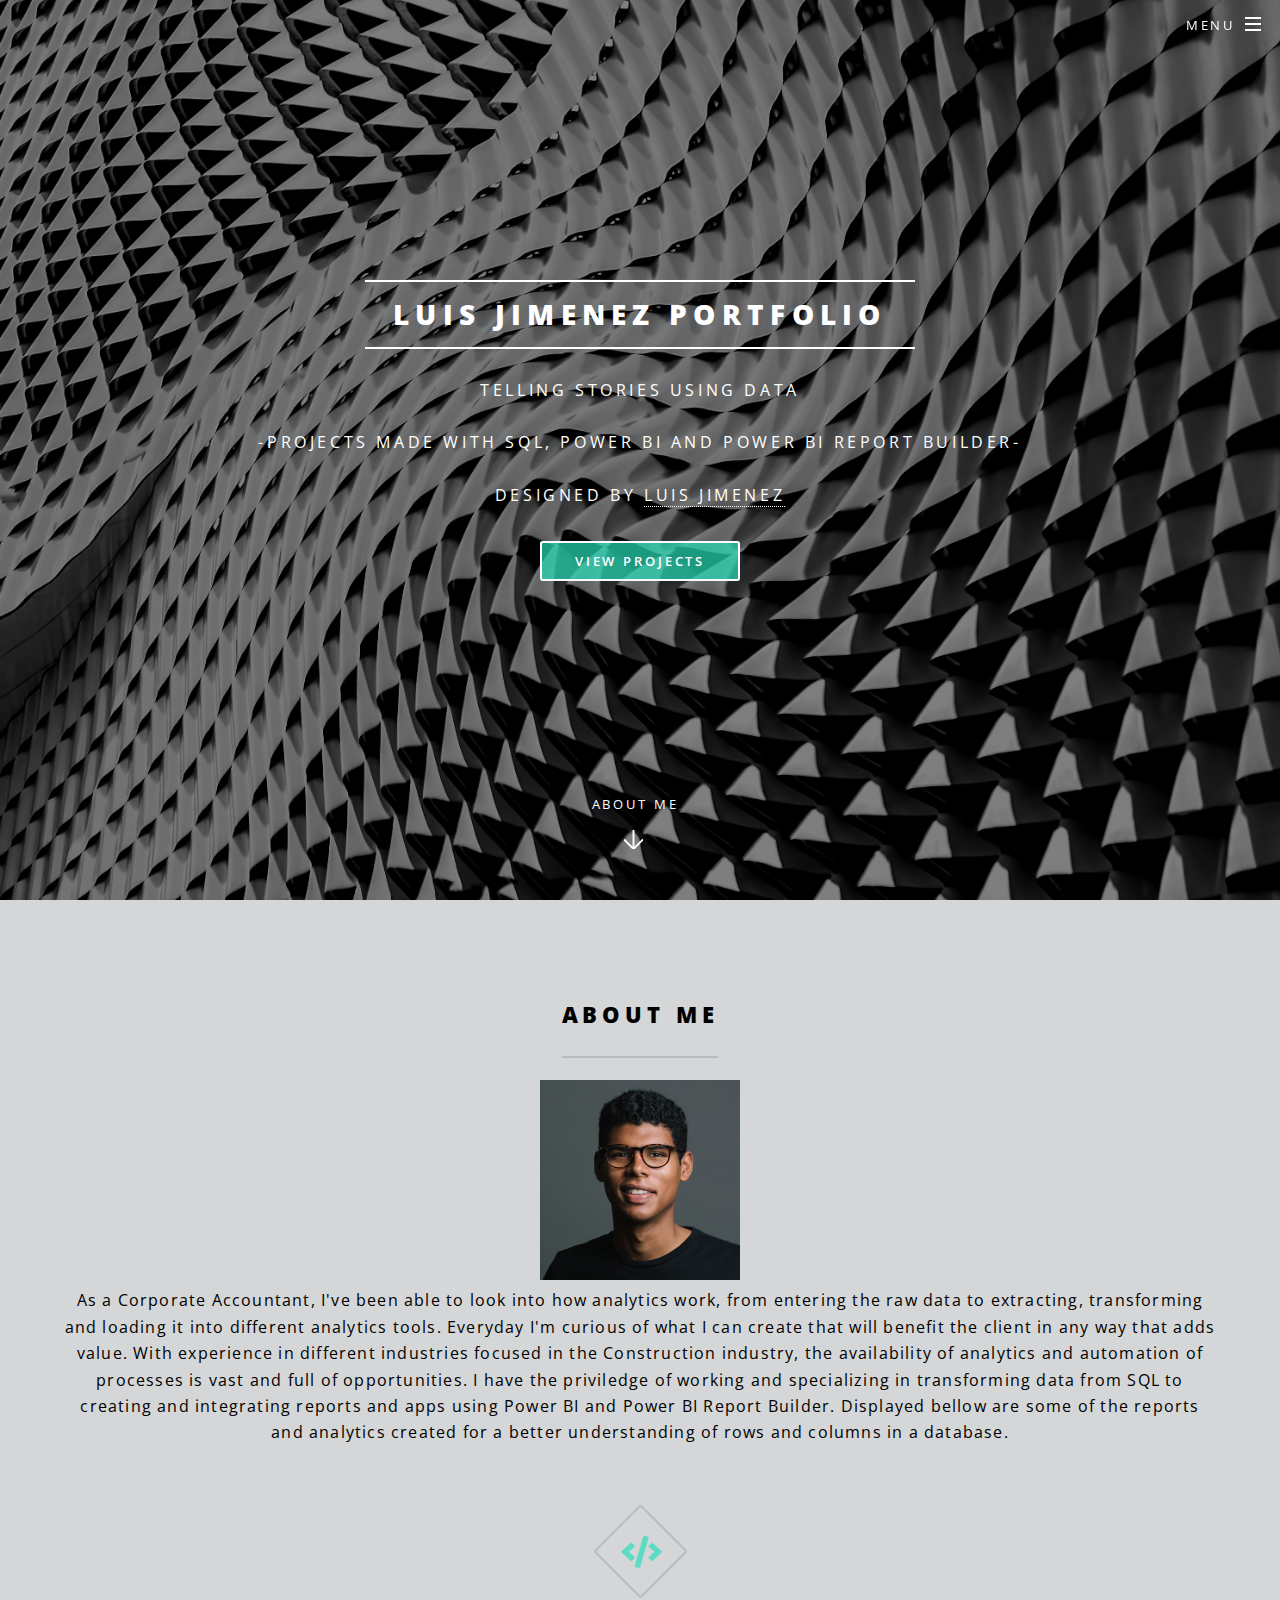
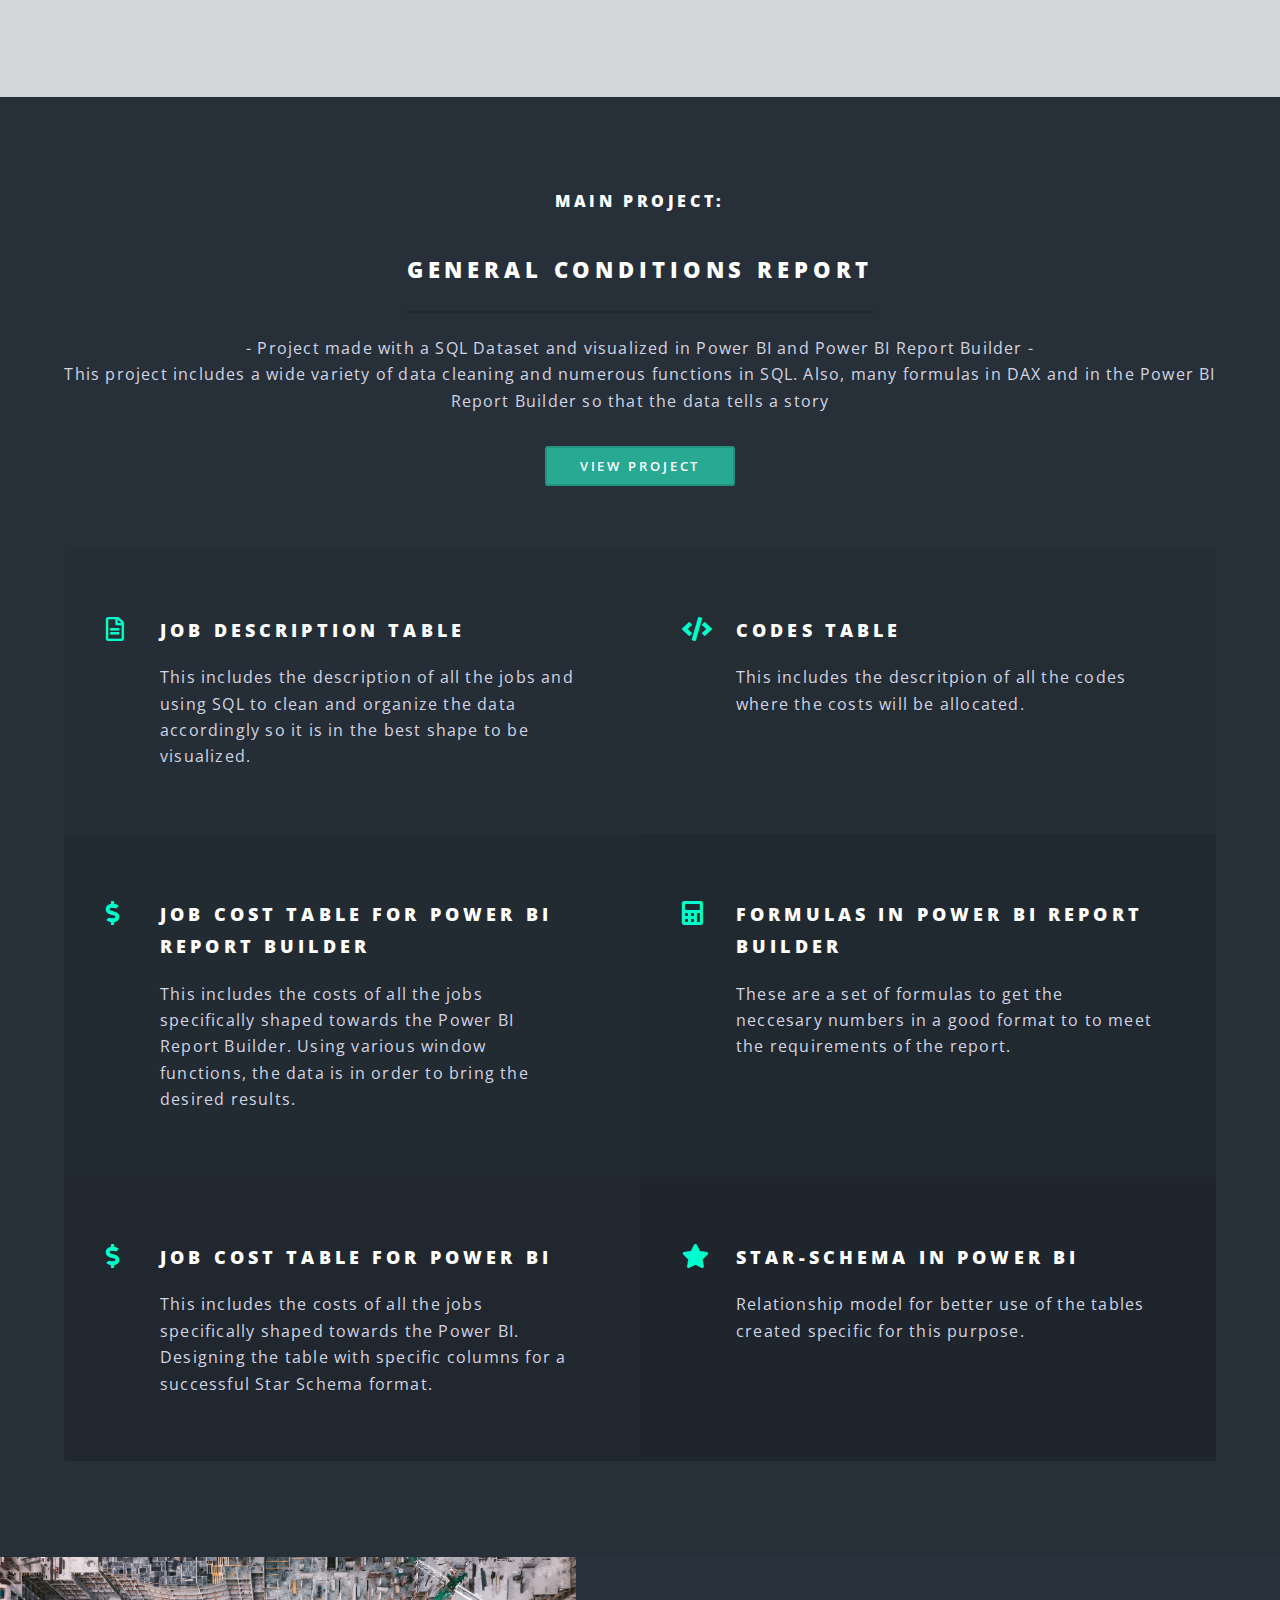
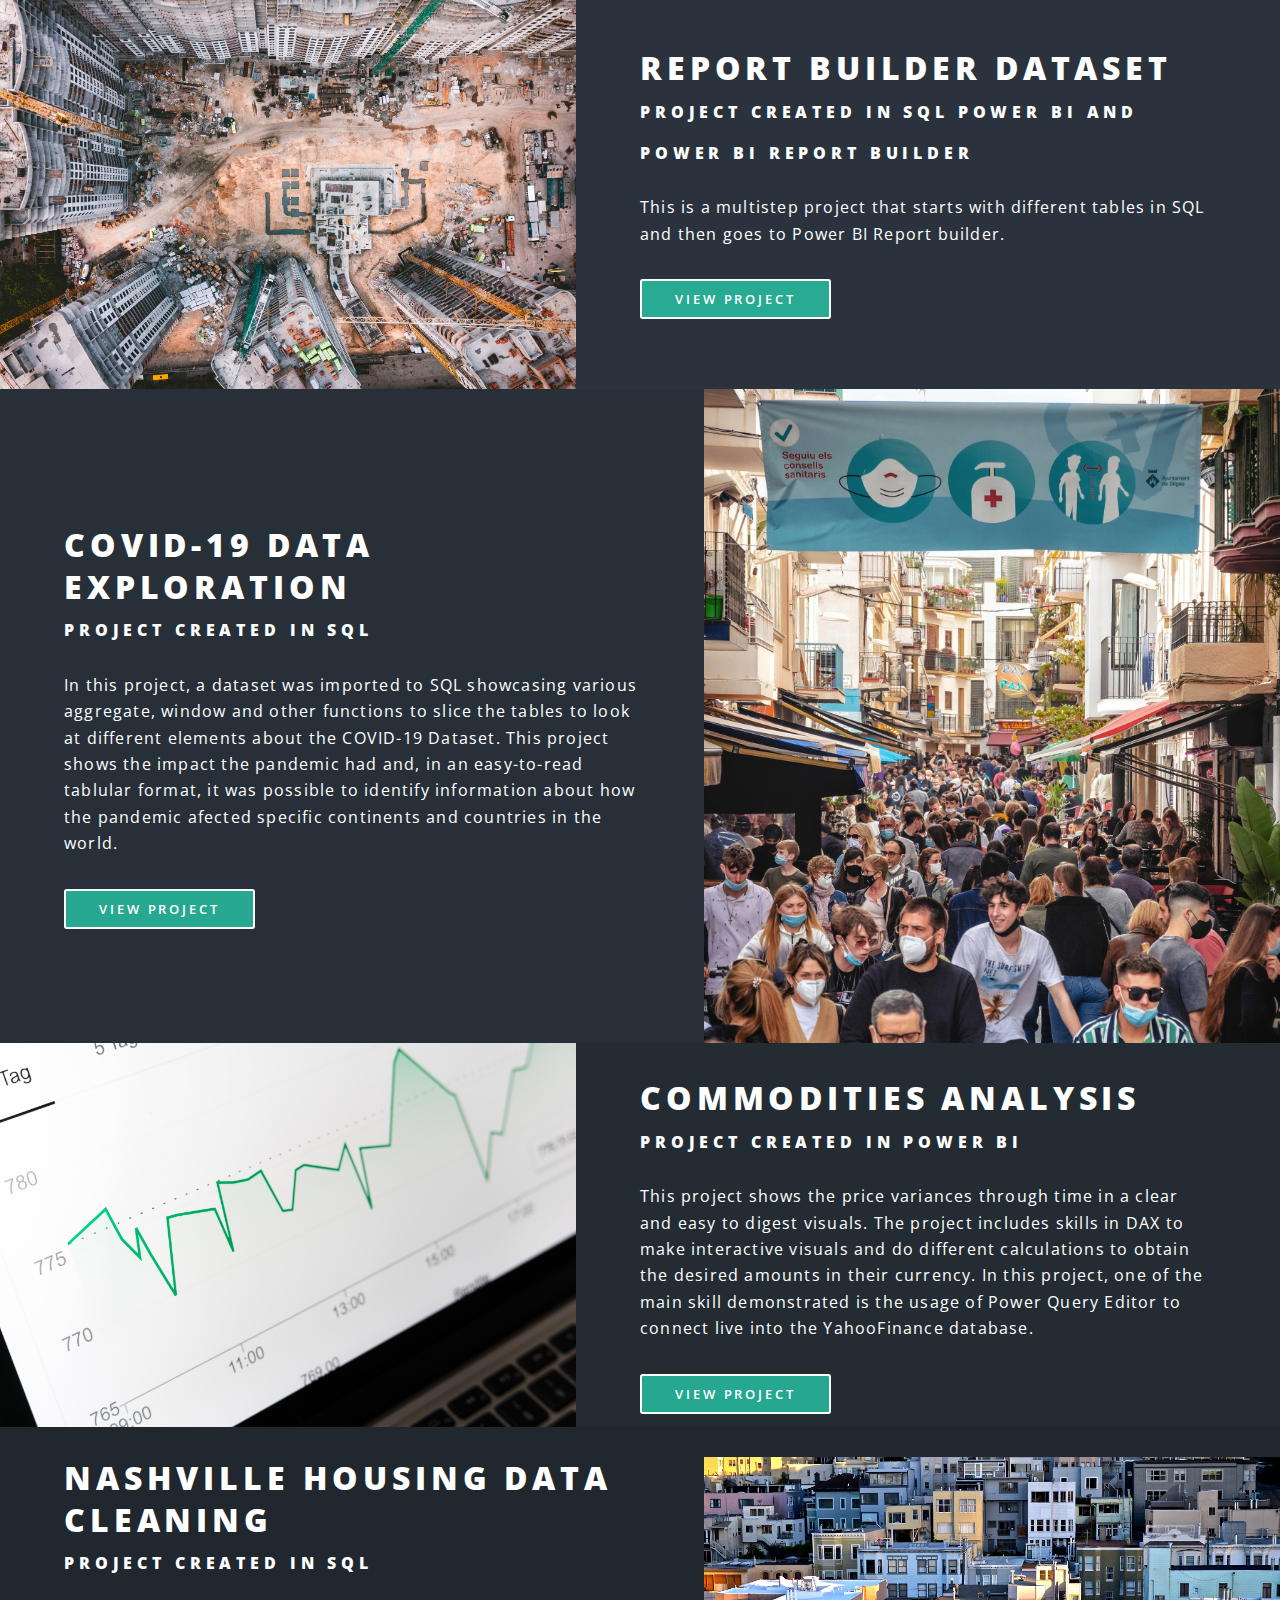
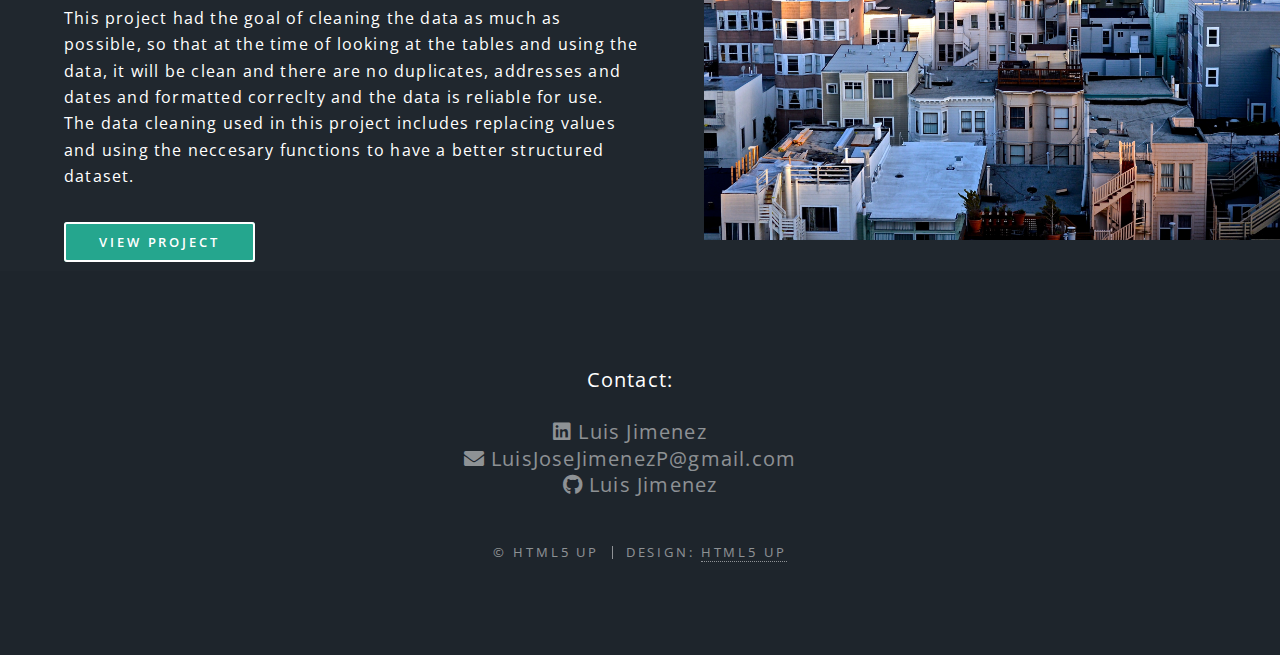
==== commit 31c67466: "Update index.html" ====
--- a/index.html
+++ b/index.html
@@ -43,7 +43,7 @@
 					<section id="banner">
 						<div class="inner">
 							<h2>Luis Jimenez Portfolio</h2>
-							<p>Data Analyst amazed with what code can make data do<br />
+							<p>Telling stories using data<br />
 								<br />
 							<h1alt>-Projects made with SQL, Power BI and Power BI Report Builder-</st><br />
 								<br />
@@ -201,4 +201,4 @@
 			<script src="assets/js/main.js"></script>
 
 	</body>
-</html>+</html>
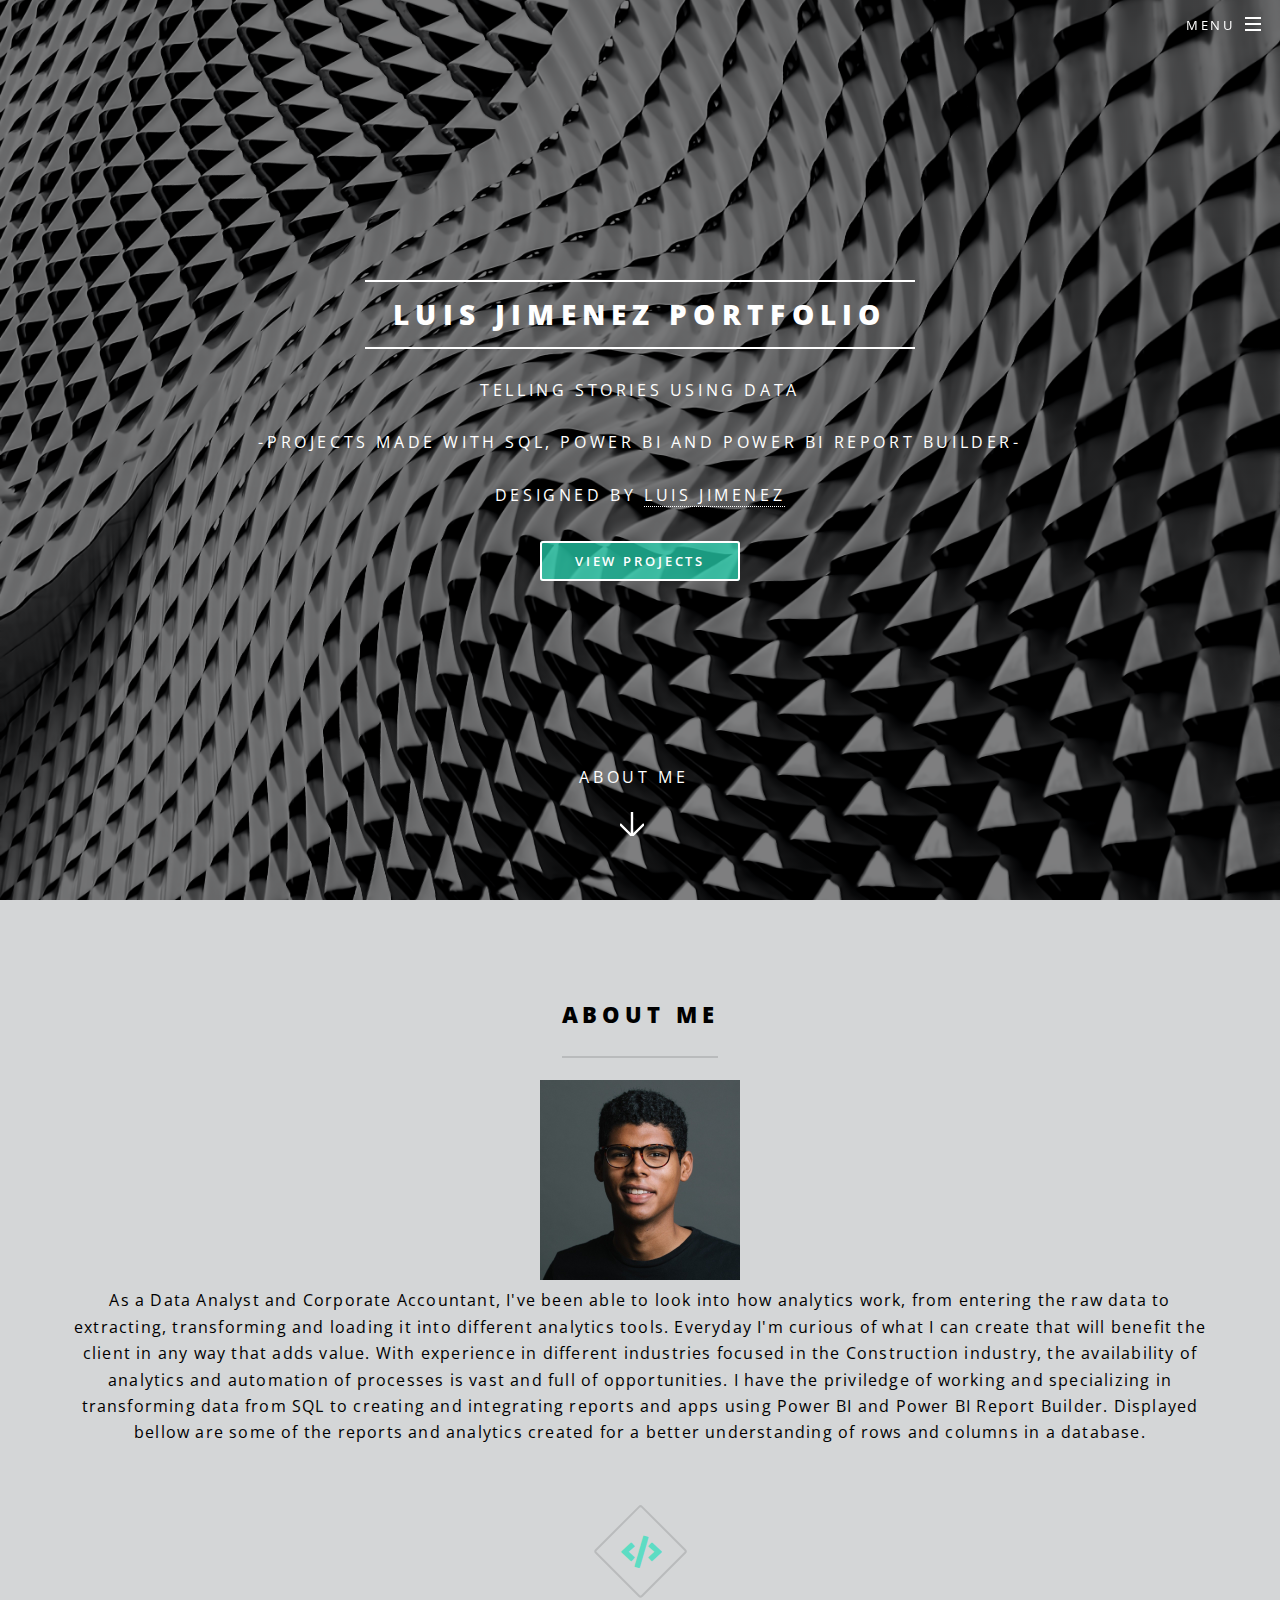
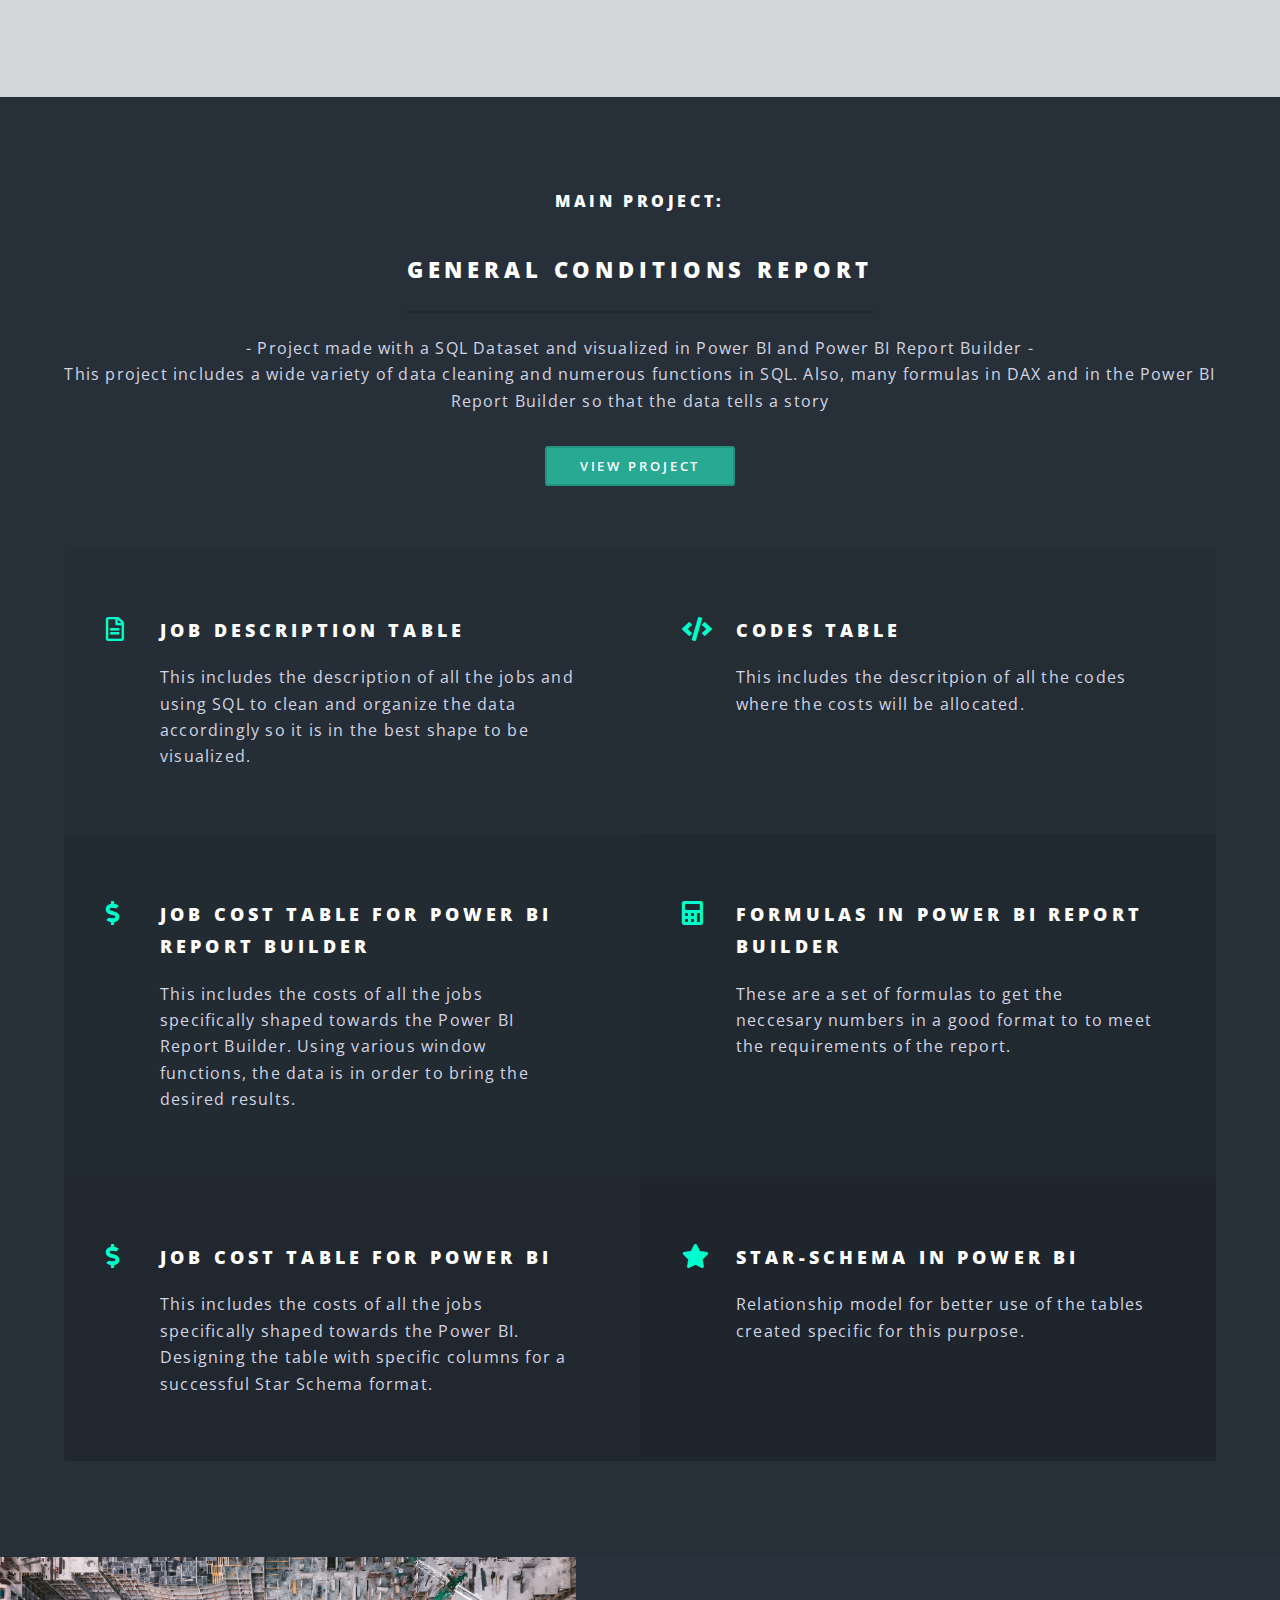
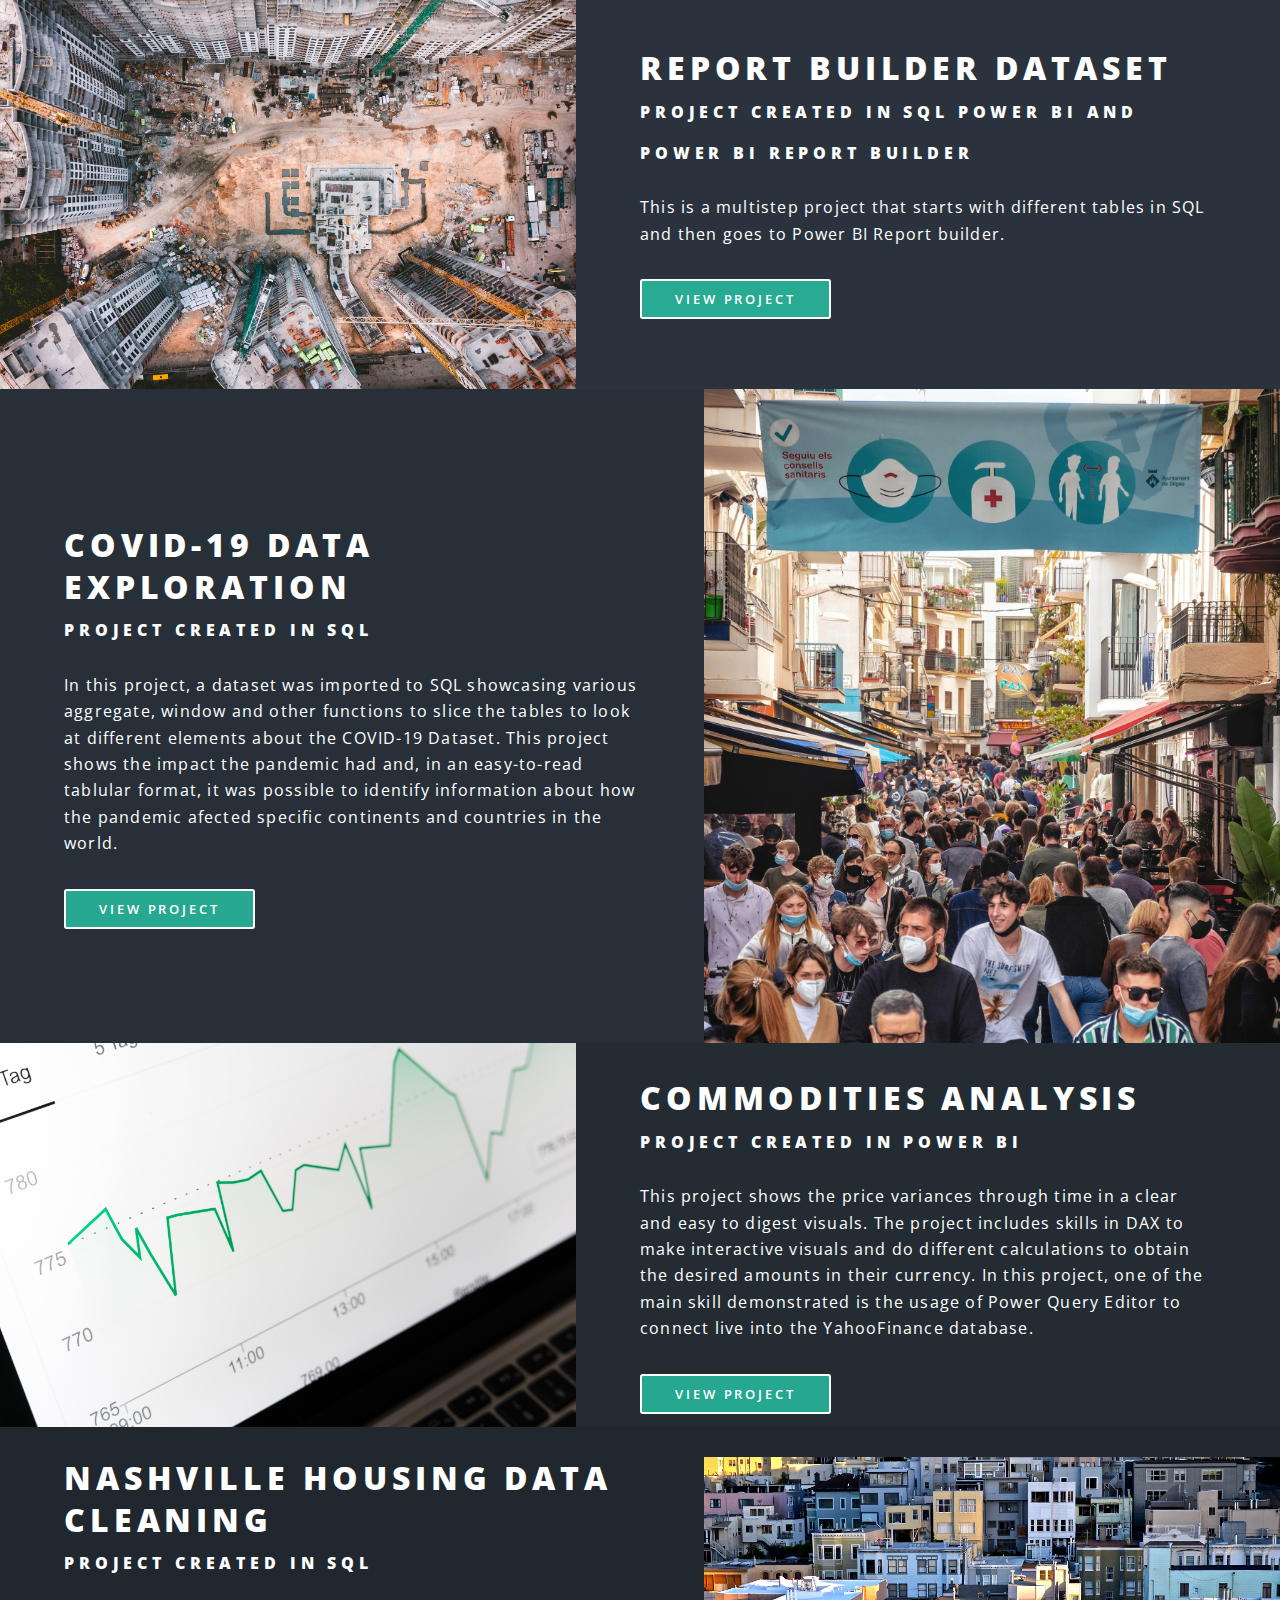
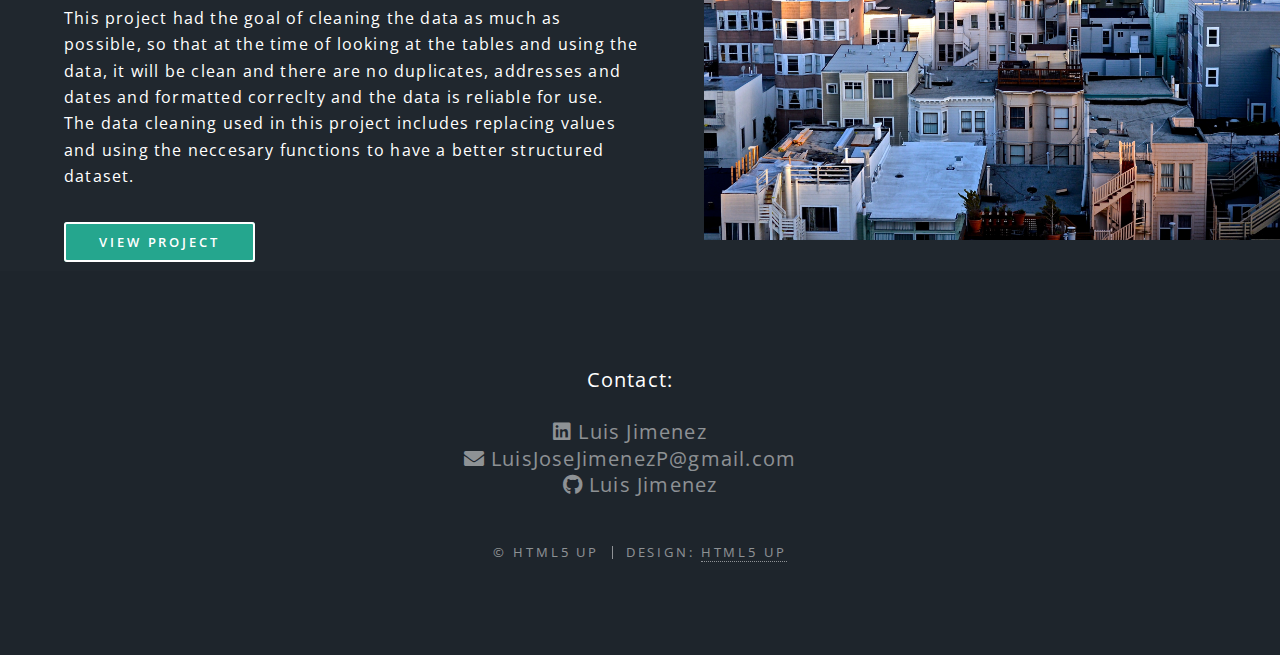
==== commit 4a1ba809: "Add files via upload" ====
--- a/index.html
+++ b/index.html
@@ -49,7 +49,7 @@
 								<br />
 							Designed by <a href="https://www.linkedin.com/in/luis-jimenez-p/" target="_blank" rel="noopener noreferrer">Luis Jimenez</a></p>
 							<ul class="actions special">
-								<li><a href="#two" class="button" style="background-color: rgba(39, 224, 187, 0.685)">View Projects</a></li>
+								<li><a href="#three" class="button" style="background-color: rgba(39, 224, 187, 0.685)">View Projects</a></li>
 							</ul>
 						</div>
 						<a href="#one" class="more scrolly">About Me</a>
@@ -61,7 +61,7 @@
 							<header class="major">
 								<h2><font color="black">About Me</font></h2><br>
 								<img src="images/profile.jpg" style="width:200px;height:200px;">
-								<p><font color="black">As a Corporate Accountant, I've been able to look into how analytics work, from entering the raw data to extracting, transforming
+								<p><font color="black">As a Data Analyst and Corporate Accountant, I've been able to look into how analytics work, from entering the raw data to extracting, transforming
 									and loading it into different analytics tools. Everyday I'm curious of what I can create that will benefit the client in any way that adds value.
 									With experience in different industries focused in the Construction industry, the availability of analytics and automation of processes is vast and full
 									of opportunities. I have the priviledge of working and specializing in transforming data from SQL to creating and integrating reports and apps using Power BI and Power BI
@@ -201,4 +201,4 @@
 			<script src="assets/js/main.js"></script>
 
 	</body>
-</html>
+</html>--- a/assets/css/main.css
+++ b/assets/css/main.css
@@ -1,3999 +1,3999 @@
-@import url(fontawesome-all.min.css);
-@import url("https://fonts.googleapis.com/css?family=Open+Sans:400,400italic,600,600italic,800,800italic");
-
+@import url(fontawesome-all.min.css);
+@import url("https://fonts.googleapis.com/css?family=Open+Sans:400,400italic,600,600italic,800,800italic");
+
 /*
 	Spectral by HTML5 UP
 	html5up.net | @ajlkn
 	Free for personal and commercial use under the CCA 3.0 license (html5up.net/license)
-*/
-
-html, body, div, span, applet, object,
-iframe, h1, h2, h3, h4, h5, h6, p, blockquote,
-pre, a, abbr, acronym, address, big, cite,
-code, del, dfn, em, img, ins, kbd, q, s, samp,
-small, strike, strong, sub, sup, tt, var, b,
-u, i, center, dl, dt, dd, ol, ul, li, fieldset,
-form, label, legend, table, caption, tbody,
-tfoot, thead, tr, th, td, article, aside,
-canvas, details, embed, figure, figcaption,
-footer, header, hgroup, menu, nav, output, ruby,
-section, summary, time, mark, audio, video {
-	margin: 0;
-	padding: 0;
-	border: 0;
-	font-size: 100%;
-	font: inherit;
-	vertical-align: baseline;}
-
-article, aside, details, figcaption, figure,
-footer, header, hgroup, menu, nav, section {
-	display: block;}
-
-body {
-	line-height: 1;
-}
-
-ol, ul {
-	list-style: none;
-}
-
-blockquote, q {
-	quotes: none;
-}
-
-	blockquote:before, blockquote:after, q:before, q:after {
-		content: '';
-		content: none;
-	}
-
-table {
-	border-collapse: collapse;
-	border-spacing: 0;
-}
-
-body {
-	-webkit-text-size-adjust: none;
-}
-
-mark {
-	background-color: transparent;
-	color: inherit;
-}
-
-input::-moz-focus-inner {
-	border: 0;
-	padding: 0;
-}
-
-input, select, textarea {
-	-moz-appearance: none;
-	-webkit-appearance: none;
-	-ms-appearance: none;
-	appearance: none;
-}
-
-/* Basic */
-
-	@-ms-viewport {
-		width: device-width;
-	}
-
-	html {
-		box-sizing: border-box;
-	}
-
-	*, *:before, *:after {
-		box-sizing: inherit;
-	}
-
-	body {
-		background: #2e3842;
-	}
-
-		body.is-preload *, body.is-preload *:before, body.is-preload *:after {
-			-moz-animation: none !important;
-			-webkit-animation: none !important;
-			-ms-animation: none !important;
-			animation: none !important;
-			-moz-transition: none !important;
-			-webkit-transition: none !important;
-			-ms-transition: none !important;
-			transition: none !important;
-		}
-
-	body, input, select, textarea {
-		color: #fff;
-		font-family: "Open Sans", Helvetica, sans-serif;
-		font-size: 15pt;
-		font-weight: 400;
-		letter-spacing: 0.075em;
-		line-height: 1.65em;
-	}
-
-		@media screen and (max-width: 1680px) {
-
-			body, input, select, textarea {
-				font-size: 13pt;
-			}
-
-		}
-
-		@media screen and (max-width: 1280px) {
-
-			body, input, select, textarea {
-				font-size: 12pt;
-			}
-
-		}
-
-		@media screen and (max-width: 736px) {
-
-			body, input, select, textarea {
-				font-size: 11pt;
-				letter-spacing: 0.0375em;
-			}
-
-		}
-
-	a {
-		-moz-transition: color 0.2s ease, border-bottom-color 0.2s ease;
-		-webkit-transition: color 0.2s ease, border-bottom-color 0.2s ease;
-		-ms-transition: color 0.2s ease, border-bottom-color 0.2s ease;
-		transition: color 0.2s ease, border-bottom-color 0.2s ease;
-		border-bottom: dotted 1px;
-		color: inherit;
-		text-decoration: none;
-	}
-
-		a:hover {
-			border-bottom-color: transparent;
-		}
-
-	strong, b {
-		color: #fff;
-		font-weight: 600;
-	}
-
-	em, i {
-		font-style: italic;
-	}
-
-	p {
-		margin: 0 0 2em 0;
-	}
-
-	h1, h2, h3, h4, h5, h6 {
-		color: #fff;
-		font-weight: 800;
-		letter-spacing: 0.225em;
-		line-height: 1em;
-		margin: 0 0 1em 0;
-		text-transform: uppercase;
-	}
-
-		h1 a, h2 a, h3 a, h4 a, h5 a, h6 a {
-			color: inherit;
-			text-decoration: none;
-		}
-
-	h2 {
-		font-size: 1.35em;
-		line-height: 1.75em;
-	}
-
-		@media screen and (max-width: 736px) {
-
-			h2 {
-				font-size: 1.1em;
-				line-height: 1.65em;
-			}
-
-		}
-
-	h3 {
-		font-size: 1.15em;
-		line-height: 1.75em;
-	}
-
-		@media screen and (max-width: 736px) {
-
-			h3 {
-				font-size: 1em;
-				line-height: 1.65em;
-			}
-
-		}
-
-	h4 {
-		font-size: 1em;
-		line-height: 1.5em;
-	}
-
-	h5 {
-		font-size: 0.8em;
-		line-height: 1.5em;
-	}
-
-	h6 {
-		font-size: 0.7em;
-		line-height: 1.5em;
-	}
-
-	sub {
-		font-size: 0.8em;
-		position: relative;
-		top: 0.5em;
-	}
-
-	sup {
-		font-size: 0.8em;
-		position: relative;
-		top: -0.5em;
-	}
-
-	hr {
-		border: 0;
-		border-bottom: solid 2px #fff;
-		margin: 3em 0;
-	}
-
-		hr.major {
-			margin: 4.5em 0;
-		}
-
-	blockquote {
-		border-left: solid 4px #fff;
-		font-style: italic;
-		margin: 0 0 2em 0;
-		padding: 0.5em 0 0.5em 2em;
-	}
-
-	code {
-		background: rgba(144, 144, 144, 0.25);
-		border-radius: 3px;
-		font-family: "Courier New", monospace;
-		font-size: 0.9em;
-		letter-spacing: 0;
-		margin: 0 0.25em;
-		padding: 0.25em 0.65em;
-	}
-
-	pre {
-		-webkit-overflow-scrolling: touch;
-		font-family: "Courier New", monospace;
-		font-size: 0.9em;
-		margin: 0 0 2em 0;
-	}
-
-		pre code {
-			display: block;
-			line-height: 1.75em;
-			padding: 1em 1.5em;
-			overflow-x: auto;
-		}
-
-	.align-left {
-		text-align: left;
-	}
-
-	.align-center {
-		text-align: center;
-	}
-
-	.align-right {
-		text-align: right;
-	}
-
-/* Row */
-
-	.row {
-		display: flex;
-		flex-wrap: wrap;
-		box-sizing: border-box;
-		align-items: stretch;
-	}
-
-		.row > * {
-			box-sizing: border-box;
-		}
-
-		.row.gtr-uniform > * > :last-child {
-			margin-bottom: 0;
-		}
-
-		.row.aln-left {
-			justify-content: flex-start;
-		}
-
-		.row.aln-center {
-			justify-content: center;
-		}
-
-		.row.aln-right {
-			justify-content: flex-end;
-		}
-
-		.row.aln-top {
-			align-items: flex-start;
-		}
-
-		.row.aln-middle {
-			align-items: center;
-		}
-
-		.row.aln-bottom {
-			align-items: flex-end;
-		}
-
-		.row > .imp {
-			order: -1;
-		}
-
-		.row > .col-1 {
-			width: 8.33333%;
-		}
-
-		.row > .off-1 {
-			margin-left: 8.33333%;
-		}
-
-		.row > .col-2 {
-			width: 16.66667%;
-		}
-
-		.row > .off-2 {
-			margin-left: 16.66667%;
-		}
-
-		.row > .col-3 {
-			width: 25%;
-		}
-
-		.row > .off-3 {
-			margin-left: 25%;
-		}
-
-		.row > .col-4 {
-			width: 33.33333%;
-		}
-
-		.row > .off-4 {
-			margin-left: 33.33333%;
-		}
-
-		.row > .col-5 {
-			width: 41.66667%;
-		}
-
-		.row > .off-5 {
-			margin-left: 41.66667%;
-		}
-
-		.row > .col-6 {
-			width: 50%;
-		}
-
-		.row > .off-6 {
-			margin-left: 50%;
-		}
-
-		.row > .col-7 {
-			width: 58.33333%;
-		}
-
-		.row > .off-7 {
-			margin-left: 58.33333%;
-		}
-
-		.row > .col-8 {
-			width: 66.66667%;
-		}
-
-		.row > .off-8 {
-			margin-left: 66.66667%;
-		}
-
-		.row > .col-9 {
-			width: 75%;
-		}
-
-		.row > .off-9 {
-			margin-left: 75%;
-		}
-
-		.row > .col-10 {
-			width: 83.33333%;
-		}
-
-		.row > .off-10 {
-			margin-left: 83.33333%;
-		}
-
-		.row > .col-11 {
-			width: 91.66667%;
-		}
-
-		.row > .off-11 {
-			margin-left: 91.66667%;
-		}
-
-		.row > .col-12 {
-			width: 100%;
-		}
-
-		.row > .off-12 {
-			margin-left: 100%;
-		}
-
-		.row.gtr-0 {
-			margin-top: 0;
-			margin-left: 0em;
-		}
-
-			.row.gtr-0 > * {
-				padding: 0 0 0 0em;
-			}
-
-			.row.gtr-0.gtr-uniform {
-				margin-top: 0em;
-			}
-
-				.row.gtr-0.gtr-uniform > * {
-					padding-top: 0em;
-				}
-
-		.row.gtr-25 {
-			margin-top: 0;
-			margin-left: -0.375em;
-		}
-
-			.row.gtr-25 > * {
-				padding: 0 0 0 0.375em;
-			}
-
-			.row.gtr-25.gtr-uniform {
-				margin-top: -0.375em;
-			}
-
-				.row.gtr-25.gtr-uniform > * {
-					padding-top: 0.375em;
-				}
-
-		.row.gtr-50 {
-			margin-top: 0;
-			margin-left: -0.75em;
-		}
-
-			.row.gtr-50 > * {
-				padding: 0 0 0 0.75em;
-			}
-
-			.row.gtr-50.gtr-uniform {
-				margin-top: -0.75em;
-			}
-
-				.row.gtr-50.gtr-uniform > * {
-					padding-top: 0.75em;
-				}
-
-		.row {
-			margin-top: 0;
-			margin-left: -1.5em;
-		}
-
-			.row > * {
-				padding: 0 0 0 1.5em;
-			}
-
-			.row.gtr-uniform {
-				margin-top: -1.5em;
-			}
-
-				.row.gtr-uniform > * {
-					padding-top: 1.5em;
-				}
-
-		.row.gtr-150 {
-			margin-top: 0;
-			margin-left: -2.25em;
-		}
-
-			.row.gtr-150 > * {
-				padding: 0 0 0 2.25em;
-			}
-
-			.row.gtr-150.gtr-uniform {
-				margin-top: -2.25em;
-			}
-
-				.row.gtr-150.gtr-uniform > * {
-					padding-top: 2.25em;
-				}
-
-		.row.gtr-200 {
-			margin-top: 0;
-			margin-left: -3em;
-		}
-
-			.row.gtr-200 > * {
-				padding: 0 0 0 3em;
-			}
-
-			.row.gtr-200.gtr-uniform {
-				margin-top: -3em;
-			}
-
-				.row.gtr-200.gtr-uniform > * {
-					padding-top: 3em;
-				}
-
-		@media screen and (max-width: 1680px) {
-
-			.row {
-				display: flex;
-				flex-wrap: wrap;
-				box-sizing: border-box;
-				align-items: stretch;
-			}
-
-				.row > * {
-					box-sizing: border-box;
-				}
-
-				.row.gtr-uniform > * > :last-child {
-					margin-bottom: 0;
-				}
-
-				.row.aln-left {
-					justify-content: flex-start;
-				}
-
-				.row.aln-center {
-					justify-content: center;
-				}
-
-				.row.aln-right {
-					justify-content: flex-end;
-				}
-
-				.row.aln-top {
-					align-items: flex-start;
-				}
-
-				.row.aln-middle {
-					align-items: center;
-				}
-
-				.row.aln-bottom {
-					align-items: flex-end;
-				}
-
-				.row > .imp-xlarge {
-					order: -1;
-				}
-
-				.row > .col-1-xlarge {
-					width: 8.33333%;
-				}
-
-				.row > .off-1-xlarge {
-					margin-left: 8.33333%;
-				}
-
-				.row > .col-2-xlarge {
-					width: 16.66667%;
-				}
-
-				.row > .off-2-xlarge {
-					margin-left: 16.66667%;
-				}
-
-				.row > .col-3-xlarge {
-					width: 25%;
-				}
-
-				.row > .off-3-xlarge {
-					margin-left: 25%;
-				}
-
-				.row > .col-4-xlarge {
-					width: 33.33333%;
-				}
-
-				.row > .off-4-xlarge {
-					margin-left: 33.33333%;
-				}
-
-				.row > .col-5-xlarge {
-					width: 41.66667%;
-				}
-
-				.row > .off-5-xlarge {
-					margin-left: 41.66667%;
-				}
-
-				.row > .col-6-xlarge {
-					width: 50%;
-				}
-
-				.row > .off-6-xlarge {
-					margin-left: 50%;
-				}
-
-				.row > .col-7-xlarge {
-					width: 58.33333%;
-				}
-
-				.row > .off-7-xlarge {
-					margin-left: 58.33333%;
-				}
-
-				.row > .col-8-xlarge {
-					width: 66.66667%;
-				}
-
-				.row > .off-8-xlarge {
-					margin-left: 66.66667%;
-				}
-
-				.row > .col-9-xlarge {
-					width: 75%;
-				}
-
-				.row > .off-9-xlarge {
-					margin-left: 75%;
-				}
-
-				.row > .col-10-xlarge {
-					width: 83.33333%;
-				}
-
-				.row > .off-10-xlarge {
-					margin-left: 83.33333%;
-				}
-
-				.row > .col-11-xlarge {
-					width: 91.66667%;
-				}
-
-				.row > .off-11-xlarge {
-					margin-left: 91.66667%;
-				}
-
-				.row > .col-12-xlarge {
-					width: 100%;
-				}
-
-				.row > .off-12-xlarge {
-					margin-left: 100%;
-				}
-
-				.row.gtr-0 {
-					margin-top: 0;
-					margin-left: 0em;
-				}
-
-					.row.gtr-0 > * {
-						padding: 0 0 0 0em;
-					}
-
-					.row.gtr-0.gtr-uniform {
-						margin-top: 0em;
-					}
-
-						.row.gtr-0.gtr-uniform > * {
-							padding-top: 0em;
-						}
-
-				.row.gtr-25 {
-					margin-top: 0;
-					margin-left: -0.375em;
-				}
-
-					.row.gtr-25 > * {
-						padding: 0 0 0 0.375em;
-					}
-
-					.row.gtr-25.gtr-uniform {
-						margin-top: -0.375em;
-					}
-
-						.row.gtr-25.gtr-uniform > * {
-							padding-top: 0.375em;
-						}
-
-				.row.gtr-50 {
-					margin-top: 0;
-					margin-left: -0.75em;
-				}
-
-					.row.gtr-50 > * {
-						padding: 0 0 0 0.75em;
-					}
-
-					.row.gtr-50.gtr-uniform {
-						margin-top: -0.75em;
-					}
-
-						.row.gtr-50.gtr-uniform > * {
-							padding-top: 0.75em;
-						}
-
-				.row {
-					margin-top: 0;
-					margin-left: -1.5em;
-				}
-
-					.row > * {
-						padding: 0 0 0 1.5em;
-					}
-
-					.row.gtr-uniform {
-						margin-top: -1.5em;
-					}
-
-						.row.gtr-uniform > * {
-							padding-top: 1.5em;
-						}
-
-				.row.gtr-150 {
-					margin-top: 0;
-					margin-left: -2.25em;
-				}
-
-					.row.gtr-150 > * {
-						padding: 0 0 0 2.25em;
-					}
-
-					.row.gtr-150.gtr-uniform {
-						margin-top: -2.25em;
-					}
-
-						.row.gtr-150.gtr-uniform > * {
-							padding-top: 2.25em;
-						}
-
-				.row.gtr-200 {
-					margin-top: 0;
-					margin-left: -3em;
-				}
-
-					.row.gtr-200 > * {
-						padding: 0 0 0 3em;
-					}
-
-					.row.gtr-200.gtr-uniform {
-						margin-top: -3em;
-					}
-
-						.row.gtr-200.gtr-uniform > * {
-							padding-top: 3em;
-						}
-
-		}
-
-		@media screen and (max-width: 1280px) {
-
-			.row {
-				display: flex;
-				flex-wrap: wrap;
-				box-sizing: border-box;
-				align-items: stretch;
-			}
-
-				.row > * {
-					box-sizing: border-box;
-				}
-
-				.row.gtr-uniform > * > :last-child {
-					margin-bottom: 0;
-				}
-
-				.row.aln-left {
-					justify-content: flex-start;
-				}
-
-				.row.aln-center {
-					justify-content: center;
-				}
-
-				.row.aln-right {
-					justify-content: flex-end;
-				}
-
-				.row.aln-top {
-					align-items: flex-start;
-				}
-
-				.row.aln-middle {
-					align-items: center;
-				}
-
-				.row.aln-bottom {
-					align-items: flex-end;
-				}
-
-				.row > .imp-large {
-					order: -1;
-				}
-
-				.row > .col-1-large {
-					width: 8.33333%;
-				}
-
-				.row > .off-1-large {
-					margin-left: 8.33333%;
-				}
-
-				.row > .col-2-large {
-					width: 16.66667%;
-				}
-
-				.row > .off-2-large {
-					margin-left: 16.66667%;
-				}
-
-				.row > .col-3-large {
-					width: 25%;
-				}
-
-				.row > .off-3-large {
-					margin-left: 25%;
-				}
-
-				.row > .col-4-large {
-					width: 33.33333%;
-				}
-
-				.row > .off-4-large {
-					margin-left: 33.33333%;
-				}
-
-				.row > .col-5-large {
-					width: 41.66667%;
-				}
-
-				.row > .off-5-large {
-					margin-left: 41.66667%;
-				}
-
-				.row > .col-6-large {
-					width: 50%;
-				}
-
-				.row > .off-6-large {
-					margin-left: 50%;
-				}
-
-				.row > .col-7-large {
-					width: 58.33333%;
-				}
-
-				.row > .off-7-large {
-					margin-left: 58.33333%;
-				}
-
-				.row > .col-8-large {
-					width: 66.66667%;
-				}
-
-				.row > .off-8-large {
-					margin-left: 66.66667%;
-				}
-
-				.row > .col-9-large {
-					width: 75%;
-				}
-
-				.row > .off-9-large {
-					margin-left: 75%;
-				}
-
-				.row > .col-10-large {
-					width: 83.33333%;
-				}
-
-				.row > .off-10-large {
-					margin-left: 83.33333%;
-				}
-
-				.row > .col-11-large {
-					width: 91.66667%;
-				}
-
-				.row > .off-11-large {
-					margin-left: 91.66667%;
-				}
-
-				.row > .col-12-large {
-					width: 100%;
-				}
-
-				.row > .off-12-large {
-					margin-left: 100%;
-				}
-
-				.row.gtr-0 {
-					margin-top: 0;
-					margin-left: 0em;
-				}
-
-					.row.gtr-0 > * {
-						padding: 0 0 0 0em;
-					}
-
-					.row.gtr-0.gtr-uniform {
-						margin-top: 0em;
-					}
-
-						.row.gtr-0.gtr-uniform > * {
-							padding-top: 0em;
-						}
-
-				.row.gtr-25 {
-					margin-top: 0;
-					margin-left: -0.375em;
-				}
-
-					.row.gtr-25 > * {
-						padding: 0 0 0 0.375em;
-					}
-
-					.row.gtr-25.gtr-uniform {
-						margin-top: -0.375em;
-					}
-
-						.row.gtr-25.gtr-uniform > * {
-							padding-top: 0.375em;
-						}
-
-				.row.gtr-50 {
-					margin-top: 0;
-					margin-left: -0.75em;
-				}
-
-					.row.gtr-50 > * {
-						padding: 0 0 0 0.75em;
-					}
-
-					.row.gtr-50.gtr-uniform {
-						margin-top: -0.75em;
-					}
-
-						.row.gtr-50.gtr-uniform > * {
-							padding-top: 0.75em;
-						}
-
-				.row {
-					margin-top: 0;
-					margin-left: -1.5em;
-				}
-
-					.row > * {
-						padding: 0 0 0 1.5em;
-					}
-
-					.row.gtr-uniform {
-						margin-top: -1.5em;
-					}
-
-						.row.gtr-uniform > * {
-							padding-top: 1.5em;
-						}
-
-				.row.gtr-150 {
-					margin-top: 0;
-					margin-left: -2.25em;
-				}
-
-					.row.gtr-150 > * {
-						padding: 0 0 0 2.25em;
-					}
-
-					.row.gtr-150.gtr-uniform {
-						margin-top: -2.25em;
-					}
-
-						.row.gtr-150.gtr-uniform > * {
-							padding-top: 2.25em;
-						}
-
-				.row.gtr-200 {
-					margin-top: 0;
-					margin-left: -3em;
-				}
-
-					.row.gtr-200 > * {
-						padding: 0 0 0 3em;
-					}
-
-					.row.gtr-200.gtr-uniform {
-						margin-top: -3em;
-					}
-
-						.row.gtr-200.gtr-uniform > * {
-							padding-top: 3em;
-						}
-
-		}
-
-		@media screen and (max-width: 980px) {
-
-			.row {
-				display: flex;
-				flex-wrap: wrap;
-				box-sizing: border-box;
-				align-items: stretch;
-			}
-
-				.row > * {
-					box-sizing: border-box;
-				}
-
-				.row.gtr-uniform > * > :last-child {
-					margin-bottom: 0;
-				}
-
-				.row.aln-left {
-					justify-content: flex-start;
-				}
-
-				.row.aln-center {
-					justify-content: center;
-				}
-
-				.row.aln-right {
-					justify-content: flex-end;
-				}
-
-				.row.aln-top {
-					align-items: flex-start;
-				}
-
-				.row.aln-middle {
-					align-items: center;
-				}
-
-				.row.aln-bottom {
-					align-items: flex-end;
-				}
-
-				.row > .imp-medium {
-					order: -1;
-				}
-
-				.row > .col-1-medium {
-					width: 8.33333%;
-				}
-
-				.row > .off-1-medium {
-					margin-left: 8.33333%;
-				}
-
-				.row > .col-2-medium {
-					width: 16.66667%;
-				}
-
-				.row > .off-2-medium {
-					margin-left: 16.66667%;
-				}
-
-				.row > .col-3-medium {
-					width: 25%;
-				}
-
-				.row > .off-3-medium {
-					margin-left: 25%;
-				}
-
-				.row > .col-4-medium {
-					width: 33.33333%;
-				}
-
-				.row > .off-4-medium {
-					margin-left: 33.33333%;
-				}
-
-				.row > .col-5-medium {
-					width: 41.66667%;
-				}
-
-				.row > .off-5-medium {
-					margin-left: 41.66667%;
-				}
-
-				.row > .col-6-medium {
-					width: 50%;
-				}
-
-				.row > .off-6-medium {
-					margin-left: 50%;
-				}
-
-				.row > .col-7-medium {
-					width: 58.33333%;
-				}
-
-				.row > .off-7-medium {
-					margin-left: 58.33333%;
-				}
-
-				.row > .col-8-medium {
-					width: 66.66667%;
-				}
-
-				.row > .off-8-medium {
-					margin-left: 66.66667%;
-				}
-
-				.row > .col-9-medium {
-					width: 75%;
-				}
-
-				.row > .off-9-medium {
-					margin-left: 75%;
-				}
-
-				.row > .col-10-medium {
-					width: 83.33333%;
-				}
-
-				.row > .off-10-medium {
-					margin-left: 83.33333%;
-				}
-
-				.row > .col-11-medium {
-					width: 91.66667%;
-				}
-
-				.row > .off-11-medium {
-					margin-left: 91.66667%;
-				}
-
-				.row > .col-12-medium {
-					width: 100%;
-				}
-
-				.row > .off-12-medium {
-					margin-left: 100%;
-				}
-
-				.row.gtr-0 {
-					margin-top: 0;
-					margin-left: 0em;
-				}
-
-					.row.gtr-0 > * {
-						padding: 0 0 0 0em;
-					}
-
-					.row.gtr-0.gtr-uniform {
-						margin-top: 0em;
-					}
-
-						.row.gtr-0.gtr-uniform > * {
-							padding-top: 0em;
-						}
-
-				.row.gtr-25 {
-					margin-top: 0;
-					margin-left: -0.375em;
-				}
-
-					.row.gtr-25 > * {
-						padding: 0 0 0 0.375em;
-					}
-
-					.row.gtr-25.gtr-uniform {
-						margin-top: -0.375em;
-					}
-
-						.row.gtr-25.gtr-uniform > * {
-							padding-top: 0.375em;
-						}
-
-				.row.gtr-50 {
-					margin-top: 0;
-					margin-left: -0.75em;
-				}
-
-					.row.gtr-50 > * {
-						padding: 0 0 0 0.75em;
-					}
-
-					.row.gtr-50.gtr-uniform {
-						margin-top: -0.75em;
-					}
-
-						.row.gtr-50.gtr-uniform > * {
-							padding-top: 0.75em;
-						}
-
-				.row {
-					margin-top: 0;
-					margin-left: -1.5em;
-				}
-
-					.row > * {
-						padding: 0 0 0 1.5em;
-					}
-
-					.row.gtr-uniform {
-						margin-top: -1.5em;
-					}
-
-						.row.gtr-uniform > * {
-							padding-top: 1.5em;
-						}
-
-				.row.gtr-150 {
-					margin-top: 0;
-					margin-left: -2.25em;
-				}
-
-					.row.gtr-150 > * {
-						padding: 0 0 0 2.25em;
-					}
-
-					.row.gtr-150.gtr-uniform {
-						margin-top: -2.25em;
-					}
-
-						.row.gtr-150.gtr-uniform > * {
-							padding-top: 2.25em;
-						}
-
-				.row.gtr-200 {
-					margin-top: 0;
-					margin-left: -3em;
-				}
-
-					.row.gtr-200 > * {
-						padding: 0 0 0 3em;
-					}
-
-					.row.gtr-200.gtr-uniform {
-						margin-top: -3em;
-					}
-
-						.row.gtr-200.gtr-uniform > * {
-							padding-top: 3em;
-						}
-
-		}
-
-		@media screen and (max-width: 736px) {
-
-			.row {
-				display: flex;
-				flex-wrap: wrap;
-				box-sizing: border-box;
-				align-items: stretch;
-			}
-
-				.row > * {
-					box-sizing: border-box;
-				}
-
-				.row.gtr-uniform > * > :last-child {
-					margin-bottom: 0;
-				}
-
-				.row.aln-left {
-					justify-content: flex-start;
-				}
-
-				.row.aln-center {
-					justify-content: center;
-				}
-
-				.row.aln-right {
-					justify-content: flex-end;
-				}
-
-				.row.aln-top {
-					align-items: flex-start;
-				}
-
-				.row.aln-middle {
-					align-items: center;
-				}
-
-				.row.aln-bottom {
-					align-items: flex-end;
-				}
-
-				.row > .imp-small {
-					order: -1;
-				}
-
-				.row > .col-1-small {
-					width: 8.33333%;
-				}
-
-				.row > .off-1-small {
-					margin-left: 8.33333%;
-				}
-
-				.row > .col-2-small {
-					width: 16.66667%;
-				}
-
-				.row > .off-2-small {
-					margin-left: 16.66667%;
-				}
-
-				.row > .col-3-small {
-					width: 25%;
-				}
-
-				.row > .off-3-small {
-					margin-left: 25%;
-				}
-
-				.row > .col-4-small {
-					width: 33.33333%;
-				}
-
-				.row > .off-4-small {
-					margin-left: 33.33333%;
-				}
-
-				.row > .col-5-small {
-					width: 41.66667%;
-				}
-
-				.row > .off-5-small {
-					margin-left: 41.66667%;
-				}
-
-				.row > .col-6-small {
-					width: 50%;
-				}
-
-				.row > .off-6-small {
-					margin-left: 50%;
-				}
-
-				.row > .col-7-small {
-					width: 58.33333%;
-				}
-
-				.row > .off-7-small {
-					margin-left: 58.33333%;
-				}
-
-				.row > .col-8-small {
-					width: 66.66667%;
-				}
-
-				.row > .off-8-small {
-					margin-left: 66.66667%;
-				}
-
-				.row > .col-9-small {
-					width: 75%;
-				}
-
-				.row > .off-9-small {
-					margin-left: 75%;
-				}
-
-				.row > .col-10-small {
-					width: 83.33333%;
-				}
-
-				.row > .off-10-small {
-					margin-left: 83.33333%;
-				}
-
-				.row > .col-11-small {
-					width: 91.66667%;
-				}
-
-				.row > .off-11-small {
-					margin-left: 91.66667%;
-				}
-
-				.row > .col-12-small {
-					width: 100%;
-				}
-
-				.row > .off-12-small {
-					margin-left: 100%;
-				}
-
-				.row.gtr-0 {
-					margin-top: 0;
-					margin-left: 0em;
-				}
-
-					.row.gtr-0 > * {
-						padding: 0 0 0 0em;
-					}
-
-					.row.gtr-0.gtr-uniform {
-						margin-top: 0em;
-					}
-
-						.row.gtr-0.gtr-uniform > * {
-							padding-top: 0em;
-						}
-
-				.row.gtr-25 {
-					margin-top: 0;
-					margin-left: -0.375em;
-				}
-
-					.row.gtr-25 > * {
-						padding: 0 0 0 0.375em;
-					}
-
-					.row.gtr-25.gtr-uniform {
-						margin-top: -0.375em;
-					}
-
-						.row.gtr-25.gtr-uniform > * {
-							padding-top: 0.375em;
-						}
-
-				.row.gtr-50 {
-					margin-top: 0;
-					margin-left: -0.75em;
-				}
-
-					.row.gtr-50 > * {
-						padding: 0 0 0 0.75em;
-					}
-
-					.row.gtr-50.gtr-uniform {
-						margin-top: -0.75em;
-					}
-
-						.row.gtr-50.gtr-uniform > * {
-							padding-top: 0.75em;
-						}
-
-				.row {
-					margin-top: 0;
-					margin-left: -1.5em;
-				}
-
-					.row > * {
-						padding: 0 0 0 1.5em;
-					}
-
-					.row.gtr-uniform {
-						margin-top: -1.5em;
-					}
-
-						.row.gtr-uniform > * {
-							padding-top: 1.5em;
-						}
-
-				.row.gtr-150 {
-					margin-top: 0;
-					margin-left: -2.25em;
-				}
-
-					.row.gtr-150 > * {
-						padding: 0 0 0 2.25em;
-					}
-
-					.row.gtr-150.gtr-uniform {
-						margin-top: -2.25em;
-					}
-
-						.row.gtr-150.gtr-uniform > * {
-							padding-top: 2.25em;
-						}
-
-				.row.gtr-200 {
-					margin-top: 0;
-					margin-left: -3em;
-				}
-
-					.row.gtr-200 > * {
-						padding: 0 0 0 3em;
-					}
-
-					.row.gtr-200.gtr-uniform {
-						margin-top: -3em;
-					}
-
-						.row.gtr-200.gtr-uniform > * {
-							padding-top: 3em;
-						}
-
-		}
-
-		@media screen and (max-width: 480px) {
-
-			.row {
-				display: flex;
-				flex-wrap: wrap;
-				box-sizing: border-box;
-				align-items: stretch;
-			}
-
-				.row > * {
-					box-sizing: border-box;
-				}
-
-				.row.gtr-uniform > * > :last-child {
-					margin-bottom: 0;
-				}
-
-				.row.aln-left {
-					justify-content: flex-start;
-				}
-
-				.row.aln-center {
-					justify-content: center;
-				}
-
-				.row.aln-right {
-					justify-content: flex-end;
-				}
-
-				.row.aln-top {
-					align-items: flex-start;
-				}
-
-				.row.aln-middle {
-					align-items: center;
-				}
-
-				.row.aln-bottom {
-					align-items: flex-end;
-				}
-
-				.row > .imp-xsmall {
-					order: -1;
-				}
-
-				.row > .col-1-xsmall {
-					width: 8.33333%;
-				}
-
-				.row > .off-1-xsmall {
-					margin-left: 8.33333%;
-				}
-
-				.row > .col-2-xsmall {
-					width: 16.66667%;
-				}
-
-				.row > .off-2-xsmall {
-					margin-left: 16.66667%;
-				}
-
-				.row > .col-3-xsmall {
-					width: 25%;
-				}
-
-				.row > .off-3-xsmall {
-					margin-left: 25%;
-				}
-
-				.row > .col-4-xsmall {
-					width: 33.33333%;
-				}
-
-				.row > .off-4-xsmall {
-					margin-left: 33.33333%;
-				}
-
-				.row > .col-5-xsmall {
-					width: 41.66667%;
-				}
-
-				.row > .off-5-xsmall {
-					margin-left: 41.66667%;
-				}
-
-				.row > .col-6-xsmall {
-					width: 50%;
-				}
-
-				.row > .off-6-xsmall {
-					margin-left: 50%;
-				}
-
-				.row > .col-7-xsmall {
-					width: 58.33333%;
-				}
-
-				.row > .off-7-xsmall {
-					margin-left: 58.33333%;
-				}
-
-				.row > .col-8-xsmall {
-					width: 66.66667%;
-				}
-
-				.row > .off-8-xsmall {
-					margin-left: 66.66667%;
-				}
-
-				.row > .col-9-xsmall {
-					width: 75%;
-				}
-
-				.row > .off-9-xsmall {
-					margin-left: 75%;
-				}
-
-				.row > .col-10-xsmall {
-					width: 83.33333%;
-				}
-
-				.row > .off-10-xsmall {
-					margin-left: 83.33333%;
-				}
-
-				.row > .col-11-xsmall {
-					width: 91.66667%;
-				}
-
-				.row > .off-11-xsmall {
-					margin-left: 91.66667%;
-				}
-
-				.row > .col-12-xsmall {
-					width: 100%;
-				}
-
-				.row > .off-12-xsmall {
-					margin-left: 100%;
-				}
-
-				.row.gtr-0 {
-					margin-top: 0;
-					margin-left: 0em;
-				}
-
-					.row.gtr-0 > * {
-						padding: 0 0 0 0em;
-					}
-
-					.row.gtr-0.gtr-uniform {
-						margin-top: 0em;
-					}
-
-						.row.gtr-0.gtr-uniform > * {
-							padding-top: 0em;
-						}
-
-				.row.gtr-25 {
-					margin-top: 0;
-					margin-left: -0.375em;
-				}
-
-					.row.gtr-25 > * {
-						padding: 0 0 0 0.375em;
-					}
-
-					.row.gtr-25.gtr-uniform {
-						margin-top: -0.375em;
-					}
-
-						.row.gtr-25.gtr-uniform > * {
-							padding-top: 0.375em;
-						}
-
-				.row.gtr-50 {
-					margin-top: 0;
-					margin-left: -0.75em;
-				}
-
-					.row.gtr-50 > * {
-						padding: 0 0 0 0.75em;
-					}
-
-					.row.gtr-50.gtr-uniform {
-						margin-top: -0.75em;
-					}
-
-						.row.gtr-50.gtr-uniform > * {
-							padding-top: 0.75em;
-						}
-
-				.row {
-					margin-top: 0;
-					margin-left: -1.5em;
-				}
-
-					.row > * {
-						padding: 0 0 0 1.5em;
-					}
-
-					.row.gtr-uniform {
-						margin-top: -1.5em;
-					}
-
-						.row.gtr-uniform > * {
-							padding-top: 1.5em;
-						}
-
-				.row.gtr-150 {
-					margin-top: 0;
-					margin-left: -2.25em;
-				}
-
-					.row.gtr-150 > * {
-						padding: 0 0 0 2.25em;
-					}
-
-					.row.gtr-150.gtr-uniform {
-						margin-top: -2.25em;
-					}
-
-						.row.gtr-150.gtr-uniform > * {
-							padding-top: 2.25em;
-						}
-
-				.row.gtr-200 {
-					margin-top: 0;
-					margin-left: -3em;
-				}
-
-					.row.gtr-200 > * {
-						padding: 0 0 0 3em;
-					}
-
-					.row.gtr-200.gtr-uniform {
-						margin-top: -3em;
-					}
-
-						.row.gtr-200.gtr-uniform > * {
-							padding-top: 3em;
-						}
-
-		}
-
-/* Section/Article */
-
-	section.special, article.special {
-		text-align: center;
-	}
-
-	header p {
-		color: rgba(255, 255, 255, 0.5);
-		position: relative;
-		top: -0.25em;
-	}
-
-	header h3 + p {
-		font-size: 1.1em;
-	}
-
-	header h4 + p,
-	header h5 + p,
-	header h6 + p {
-		font-size: 0.9em;
-	}
-
-	header.major {
-		margin: 0 0 3.5em 0;
-	}
-
-		header.major h2, header.major h3, header.major h4, header.major h5, header.major h6 {
-			border-bottom: solid 2px #fff;
-			display: inline-block;
-			padding-bottom: 1em;
-			position: relative;
-		}
-
-			header.major h2:after, header.major h3:after, header.major h4:after, header.major h5:after, header.major h6:after {
-				content: '';
-				display: block;
-				height: 1px;
-			}
-
-		header.major p {
-			color: #fff;
-			top: 0;
-		}
-
-		@media screen and (max-width: 736px) {
-
-			header.major {
-				margin: 0 0 2em 0;
-			}
-
-		}
-
-	@media screen and (max-width: 980px) {
-
-		header br {
-			display: none;
-		}
-
-	}
-
-/* Form */
-
-	form {
-		margin: 0 0 2em 0;
-	}
-
-	label {
-		color: #fff;
-		display: block;
-		font-size: 0.9em;
-		font-weight: 600;
-		margin: 0 0 1em 0;
-	}
-
-	input[type="text"],
-	input[type="password"],
-	input[type="email"],
-	select,
-	textarea {
-		-moz-appearance: none;
-		-webkit-appearance: none;
-		-ms-appearance: none;
-		appearance: none;
-		background-color: rgba(144, 144, 144, 0.25);
-		border-radius: 3px;
-		border: none;
-		color: inherit;
-		display: block;
-		outline: 0;
-		padding: 0 1em;
-		text-decoration: none;
-		width: 100%;
-	}
-
-		input[type="text"]:invalid,
-		input[type="password"]:invalid,
-		input[type="email"]:invalid,
-		select:invalid,
-		textarea:invalid {
-			box-shadow: none;
-		}
-
-		input[type="text"]:focus,
-		input[type="password"]:focus,
-		input[type="email"]:focus,
-		select:focus,
-		textarea:focus {
-			box-shadow: 0 0 0 2px #21b2a6;
-		}
-
-	select {
-		background-size: 1.25em;
-		background-repeat: no-repeat;
-		background-position: calc(100% - 1em) center;
-		height: 2.75em;
-		padding-right: 2.75em;
-		text-overflow: ellipsis;
-	}
-
-		select:focus::-ms-value {
-			background-color: transparent;
-		}
-
-		select::-ms-expand {
-			display: none;
-		}
-
-	input[type="text"],
-	input[type="password"],
-	input[type="email"],
-	select {
-		height: 2.75em;
-	}
-
-	textarea {
-		padding: 0.75em 1em;
-	}
-
-	input[type="checkbox"],
-	input[type="radio"] {
-		-moz-appearance: none;
-		-webkit-appearance: none;
-		-ms-appearance: none;
-		appearance: none;
-		display: block;
-		float: left;
-		margin-right: -2em;
-		opacity: 0;
-		width: 1em;
-		z-index: -1;
-	}
-
-		input[type="checkbox"] + label,
-		input[type="radio"] + label {
-			text-decoration: none;
-			color: #fff;
-			cursor: pointer;
-			display: inline-block;
-			font-size: 1em;
-			font-weight: 400;
-			padding-left: 2.4em;
-			padding-right: 0.75em;
-			position: relative;
-		}
-
-			input[type="checkbox"] + label:before,
-			input[type="radio"] + label:before {
-				-moz-osx-font-smoothing: grayscale;
-				-webkit-font-smoothing: antialiased;
-				display: inline-block;
-				font-style: normal;
-				font-variant: normal;
-				text-rendering: auto;
-				line-height: 1;
-				text-transform: none !important;
-				font-family: 'Font Awesome 5 Free';
-				font-weight: 900;
-			}
-
-			input[type="checkbox"] + label:before,
-			input[type="radio"] + label:before {
-				background: rgba(144, 144, 144, 0.25);
-				border-radius: 3px;
-				content: '';
-				display: inline-block;
-				font-size: 0.8em;
-				height: 2.0625em;
-				left: 0;
-				line-height: 2.0625em;
-				position: absolute;
-				text-align: center;
-				top: 0;
-				width: 2.0625em;
-			}
-
-		input[type="checkbox"]:checked + label:before,
-		input[type="radio"]:checked + label:before {
-			background: #2e3842;
-			color: #fff;
-			content: '\f00c';
-		}
-
-		input[type="checkbox"]:focus + label:before,
-		input[type="radio"]:focus + label:before {
-			box-shadow: 0 0 0 2px #21b2a6;
-		}
-
-	input[type="checkbox"] + label:before {
-		border-radius: 3px;
-	}
-
-	input[type="radio"] + label:before {
-		border-radius: 100%;
-	}
-
-	::-webkit-input-placeholder {
-		color: rgba(255, 255, 255, 0.5) !important;
-		opacity: 1.0;
-	}
-
-	:-moz-placeholder {
-		color: rgba(255, 255, 255, 0.5) !important;
-		opacity: 1.0;
-	}
-
-	::-moz-placeholder {
-		color: rgba(255, 255, 255, 0.5) !important;
-		opacity: 1.0;
-	}
-
-	:-ms-input-placeholder {
-		color: rgba(255, 255, 255, 0.5) !important;
-		opacity: 1.0;
-	}
-
-/* Box */
-
-	.box {
-		border-radius: 3px;
-		border: solid 2px #fff;
-		margin-bottom: 2em;
-		padding: 1.5em;
-	}
-
-		.box > :last-child,
-		.box > :last-child > :last-child,
-		.box > :last-child > :last-child > :last-child {
-			margin-bottom: 0;
-		}
-
-		.box.alt {
-			border: 0;
-			border-radius: 0;
-			padding: 0;
-		}
-
-/* Icon */
-
-	.icon {
-		text-decoration: none;
-		border-bottom: none;
-		position: relative;
-	}
-
-		.icon:before {
-			-moz-osx-font-smoothing: grayscale;
-			-webkit-font-smoothing: antialiased;
-			display: inline-block;
-			font-style: normal;
-			font-variant: normal;
-			text-rendering: auto;
-			line-height: 1;
-			text-transform: none !important;
-			font-family: 'Font Awesome 5 Free';
-			font-weight: 400;
-		}
-
-		.icon > .label {
-			display: none;
-		}
-
-		.icon:before {
-			line-height: inherit;
-		}
-
-		.icon.solid:before {
-			font-weight: 900;
-		}
-
-		.icon.brands:before {
-			font-family: 'Font Awesome 5 Brands';
-		}
-
-		.icon.major {
-			-moz-transform: rotate(-45deg);
-			-webkit-transform: rotate(-45deg);
-			-ms-transform: rotate(-45deg);
-			transform: rotate(-45deg);
-			border-radius: 3px;
-			border: solid 2px #fff;
-			display: inline-block;
-			font-size: 1.35em;
-			height: calc(3em + 2px);
-			line-height: 3em;
-			text-align: center;
-			width: calc(3em + 2px);
-		}
-
-			.icon.major:before {
-				-moz-transform: rotate(45deg);
-				-webkit-transform: rotate(45deg);
-				-ms-transform: rotate(45deg);
-				transform: rotate(45deg);
-				display: inline-block;
-				font-size: 1.5em;
-			}
-
-			@media screen and (max-width: 736px) {
-
-				.icon.major {
-					font-size: 1em;
-				}
-
-			}
-
-		.icon.style1 {
-			color: #00ffcc;
-		}
-
-		.icon.style2 {
-			color: #00f0ff;
-		}
-
-		.icon.style3 {
-			color: #76ddff;
-		}
-
-/* Image */
-
-	.image {
-		border-radius: 3px;
-		border: 0;
-		display: inline-block;
-		position: relative;
-	}
-
-		.image img {
-			border-radius: 3px;
-			display: block;
-		}
-
-		.image.left {
-			float: left;
-			margin: 0 2em 2em 0;
-			top: 0.25em;
-		}
-
-		.image.right {
-			float: right;
-			margin: 0 0 2em 2em;
-			top: 0.25em;
-		}
-
-		.image.left, .image.right {
-			max-width: 40%;
-		}
-
-			.image.left img, .image.right img {
-				width: 100%;
-			}
-
-		.image.fit {
-			display: block;
-			margin: 0 0 2em 0;
-			width: 100%;
-		}
-
-			.image.fit img {
-				width: 100%;
-			}
-
-/* List */
-
-	ol {
-		list-style: decimal;
-		margin: 0 0 2em 0;
-		padding-left: 1.25em;
-	}
-
-		ol li {
-			padding-left: 0.25em;
-		}
-
-	ul {
-		list-style: disc;
-		margin: 0 0 2em 0;
-		padding-left: 1em;
-	}
-
-		ul li {
-			padding-left: 0.5em;
-		}
-
-		ul.alt {
-			list-style: none;
-			padding-left: 0;
-		}
-
-			ul.alt li {
-				border-top: solid 1px #fff;
-				padding: 0.5em 0;
-			}
-
-				ul.alt li:first-child {
-					border-top: 0;
-					padding-top: 0;
-				}
-
-	dl {
-		margin: 0 0 2em 0;
-	}
-
-/* Actions */
-
-	ul.actions {
-		display: -moz-flex;
-		display: -webkit-flex;
-		display: -ms-flex;
-		display: flex;
-		cursor: default;
-		list-style: none;
-		margin-left: -1em;
-		padding-left: 0;
-	}
-
-		ul.actions li {
-			padding: 0 0 0 1em;
-			vertical-align: middle;
-		}
-
-		ul.actions.special {
-			-moz-justify-content: center;
-			-webkit-justify-content: center;
-			-ms-justify-content: center;
-			justify-content: center;
-			width: 100%;
-			margin-left: 0;
-		}
-
-			ul.actions.special li:first-child {
-				padding-left: 0;
-			}
-
-		ul.actions.stacked {
-			-moz-flex-direction: column;
-			-webkit-flex-direction: column;
-			-ms-flex-direction: column;
-			flex-direction: column;
-			margin-left: 0;
-		}
-
-			ul.actions.stacked li {
-				padding: 1em 0 0 0;
-			}
-
-				ul.actions.stacked li:first-child {
-					padding-top: 0;
-				}
-
-		ul.actions.fit {
-			width: calc(100% + 1em);
-		}
-
-			ul.actions.fit li {
-				-moz-flex-grow: 1;
-				-webkit-flex-grow: 1;
-				-ms-flex-grow: 1;
-				flex-grow: 1;
-				-moz-flex-shrink: 1;
-				-webkit-flex-shrink: 1;
-				-ms-flex-shrink: 1;
-				flex-shrink: 1;
-				width: 100%;
-			}
-
-				ul.actions.fit li > * {
-					width: 100%;
-				}
-
-			ul.actions.fit.stacked {
-				width: 100%;
-			}
-
-		@media screen and (max-width: 480px) {
-
-			ul.actions:not(.fixed) {
-				-moz-flex-direction: column;
-				-webkit-flex-direction: column;
-				-ms-flex-direction: column;
-				flex-direction: column;
-				margin-left: 0;
-				width: 100% !important;
-			}
-
-				ul.actions:not(.fixed) li {
-					-moz-flex-grow: 1;
-					-webkit-flex-grow: 1;
-					-ms-flex-grow: 1;
-					flex-grow: 1;
-					-moz-flex-shrink: 1;
-					-webkit-flex-shrink: 1;
-					-ms-flex-shrink: 1;
-					flex-shrink: 1;
-					padding: 1em 0 0 0;
-					text-align: center;
-					width: 100%;
-				}
-
-					ul.actions:not(.fixed) li > * {
-						width: 100%;
-					}
-
-					ul.actions:not(.fixed) li:first-child {
-						padding-top: 0;
-					}
-
-					ul.actions:not(.fixed) li input[type="submit"],
-					ul.actions:not(.fixed) li input[type="reset"],
-					ul.actions:not(.fixed) li input[type="button"],
-					ul.actions:not(.fixed) li button,
-					ul.actions:not(.fixed) li .button {
-						width: 100%;
-					}
-
-						ul.actions:not(.fixed) li input[type="submit"].icon:before,
-						ul.actions:not(.fixed) li input[type="reset"].icon:before,
-						ul.actions:not(.fixed) li input[type="button"].icon:before,
-						ul.actions:not(.fixed) li button.icon:before,
-						ul.actions:not(.fixed) li .button.icon:before {
-							margin-left: -0.5em;
-						}
-
-		}
-
-/* Icons */
-
-	ul.icons {
-		cursor: default;
-		list-style: none;
-		padding-left: 0;
-	}
-
-		ul.icons li {
-			display: inline-block;
-			padding: 0 1em 0 0;
-		}
-
-			ul.icons li:last-child {
-				padding-right: 0 !important;
-			}
-
-		ul.icons.major {
-			padding: 1em 0;
-		}
-
-			ul.icons.major li {
-				padding-right: 3.5em;
-			}
-
-				@media screen and (max-width: 736px) {
-
-					ul.icons.major li {
-						padding: 0 1em !important;
-					}
-
-				}
-
-/* Table */
-
-	.table-wrapper {
-		-webkit-overflow-scrolling: touch;
-		overflow-x: auto;
-	}
-
-	table {
-		margin: 0 0 2em 0;
-		width: 100%;
-	}
-
-		table tbody tr {
-			border: solid 1px #fff;
-			border-left: 0;
-			border-right: 0;
-		}
-
-			table tbody tr:nth-child(2n + 1) {
-				background-color: rgba(144, 144, 144, 0.25);
-			}
-
-		table td {
-			padding: 0.75em 0.75em;
-		}
-
-		table th {
-			color: #fff;
-			font-size: 0.9em;
-			font-weight: 600;
-			padding: 0 0.75em 0.75em 0.75em;
-			text-align: left;
-		}
-
-		table thead {
-			border-bottom: solid 2px #fff;
-		}
-
-		table tfoot {
-			border-top: solid 2px #fff;
-		}
-
-		table.alt {
-			border-collapse: separate;
-		}
-
-			table.alt tbody tr td {
-				border: solid 1px #fff;
-				border-left-width: 0;
-				border-top-width: 0;
-			}
-
-				table.alt tbody tr td:first-child {
-					border-left-width: 1px;
-				}
-
-			table.alt tbody tr:first-child td {
-				border-top-width: 1px;
-			}
-
-			table.alt thead {
-				border-bottom: 0;
-			}
-
-			table.alt tfoot {
-				border-top: 0;
-			}
-
-/* Button */
-
-	input[type="submit"],
-	input[type="reset"],
-	input[type="button"],
-	button,
-	.button {
-		-moz-appearance: none;
-		-webkit-appearance: none;
-		-ms-appearance: none;
-		appearance: none;
-		-moz-transition: background-color 0.2s ease-in-out, color 0.2s ease-in-out;
-		-webkit-transition: background-color 0.2s ease-in-out, color 0.2s ease-in-out;
-		-ms-transition: background-color 0.2s ease-in-out, color 0.2s ease-in-out;
-		transition: background-color 0.2s ease-in-out, color 0.2s ease-in-out;
-		background-color: transparent;
-		border-radius: 3px;
-		border: 0;
-		box-shadow: inset 0 0 0 2px #fff;
-		color: #fff;
-		cursor: pointer;
-		display: inline-block;
-		font-size: 0.8em;
-		font-weight: 600;
-		height: 3.125em;
-		letter-spacing: 0.225em;
-		line-height: 3.125em;
-		max-width: 30em;
-		padding: 0 2.75em;
-		text-align: center;
-		text-decoration: none;
-		text-transform: uppercase;
-		white-space: nowrap;
-		overflow: hidden;
-		text-overflow: ellipsis;
-	}
-
-		input[type="submit"]:hover,
-		input[type="reset"]:hover,
-		input[type="button"]:hover,
-		button:hover,
-		.button:hover {
-			background-color: rgba(144, 144, 144, 0.25);
-		}
-
-		input[type="submit"]:active,
-		input[type="reset"]:active,
-		input[type="button"]:active,
-		button:active,
-		.button:active {
-			background-color: rgba(144, 144, 144, 0.5);
-		}
-
-		input[type="submit"].icon:before,
-		input[type="reset"].icon:before,
-		input[type="button"].icon:before,
-		button.icon:before,
-		.button.icon:before {
-			margin-right: 0.5em;
-		}
-
-		input[type="submit"].fit,
-		input[type="reset"].fit,
-		input[type="button"].fit,
-		button.fit,
-		.button.fit {
-			width: 100%;
-		}
-
-		input[type="submit"].small,
-		input[type="reset"].small,
-		input[type="button"].small,
-		button.small,
-		.button.small {
-			font-size: 0.8em;
-		}
-
-		input[type="submit"].large,
-		input[type="reset"].large,
-		input[type="button"].large,
-		button.large,
-		.button.large {
-			font-size: 1.35em;
-		}
-
-		input[type="submit"].primary,
-		input[type="reset"].primary,
-		input[type="button"].primary,
-		button.primary,
-		.button.primary {
-			background-color: #ed4933;
-			box-shadow: none !important;
-			color: #ffffff !important;
-		}
-
-			input[type="submit"].primary:hover,
-			input[type="reset"].primary:hover,
-			input[type="button"].primary:hover,
-			button.primary:hover,
-			.button.primary:hover {
-				background-color: #ef5e4a !important;
-			}
-
-			input[type="submit"].primary:active,
-			input[type="reset"].primary:active,
-			input[type="button"].primary:active,
-			button.primary:active,
-			.button.primary:active {
-				background-color: #eb341c !important;
-			}
-
-		input[type="submit"].disabled, input[type="submit"]:disabled,
-		input[type="reset"].disabled,
-		input[type="reset"]:disabled,
-		input[type="button"].disabled,
-		input[type="button"]:disabled,
-		button.disabled,
-		button:disabled,
-		.button.disabled,
-		.button:disabled {
-			pointer-events: none;
-			opacity: 0.25;
-		}
-
-		@media screen and (max-width: 736px) {
-
-			input[type="submit"],
-			input[type="reset"],
-			input[type="button"],
-			button,
-			.button {
-				height: 3.75em;
-				line-height: 3.75em;
-			}
-
-		}
-
-/* Features */
-
-	.features {
-		display: -moz-flex;
-		display: -webkit-flex;
-		display: -ms-flex;
-		display: flex;
-		-moz-flex-wrap: wrap;
-		-webkit-flex-wrap: wrap;
-		-ms-flex-wrap: wrap;
-		flex-wrap: wrap;
-		-moz-justify-content: center;
-		-webkit-justify-content: center;
-		-ms-justify-content: center;
-		justify-content: center;
-		list-style: none;
-		padding: 0;
-		width: 100%;
-	}
-
-		.features li {
-			padding: 4em 4em 2em 6em ;
-			display: block;
-			position: relative;
-			text-align: left;
-			width: 50%;
-		}
-
-			.features li:nth-child(1) {
-				background-color: rgba(0, 0, 0, 0.035);
-			}
-
-			.features li:nth-child(2) {
-				background-color: rgba(0, 0, 0, 0.07);
-			}
-
-			.features li:nth-child(3) {
-				background-color: rgba(0, 0, 0, 0.105);
-			}
-
-			.features li:nth-child(4) {
-				background-color: rgba(0, 0, 0, 0.14);
-			}
-
-			.features li:nth-child(5) {
-				background-color: rgba(0, 0, 0, 0.175);
-			}
-
-			.features li:nth-child(6) {
-				background-color: rgba(0, 0, 0, 0.21);
-			}
-
-			.features li:nth-child(7) {
-				background-color: rgba(0, 0, 0, 0.245);
-			}
-
-			.features li:nth-child(8) {
-				background-color: rgba(0, 0, 0, 0.28);
-			}
-
-			.features li:nth-child(9) {
-				background-color: rgba(0, 0, 0, 0.315);
-			}
-
-			.features li:nth-child(10) {
-				background-color: rgba(0, 0, 0, 0.35);
-			}
-
-			.features li:before {
-				display: block;
-				color: #00ffcc;
-				position: absolute;
-				left: 1.75em;
-				top: 2.75em;
-				font-size: 1.5em;
-			}
-
-			.features li:nth-child(1) {
-				border-top-left-radius: 3px;
-			}
-
-			.features li:nth-child(2) {
-				border-top-right-radius: 3px;
-			}
-
-			.features li:nth-last-child(1) {
-				border-bottom-right-radius: 3px;
-			}
-
-			.features li:nth-last-child(2) {
-				border-bottom-left-radius: 3px;
-			}
-
-			@media screen and (max-width: 980px) {
-
-				.features li {
-					padding: 3em 2em 1em 2em ;
-					text-align: center;
-				}
-
-					.features li:before {
-						left: 0;
-						margin: 0 0 1em 0;
-						position: relative;
-						top: 0;
-					}
-
-			}
-
-			@media screen and (max-width: 736px) {
-
-				.features li {
-					padding: 3em 0 1em 0 ;
-					background-color: transparent !important;
-					border-top: solid 2px #fff;
-					width: 100%;
-				}
-
-					.features li:first-child {
-						border-top: 0;
-					}
-
-			}
-
-/* Spotlight */
-
-	.spotlight {
-		-moz-align-items: center;
-		-webkit-align-items: center;
-		-ms-align-items: center;
-		align-items: center;
-		display: -moz-flex;
-		display: -webkit-flex;
-		display: -ms-flex;
-		display: flex;
-	}
-
-		.spotlight .image {
-			-moz-order: 1;
-			-webkit-order: 1;
-			-ms-order: 1;
-			order: 1;
-			border-radius: 0;
-			width: 40%;
-		}
-
-			.spotlight .image img {
-				border-radius: 0;
-				width: 100%;
-			}
-
-		.spotlight .content {
-			padding: 2em 4em 0.1em 4em ;
-			-moz-order: 2;
-			-webkit-order: 2;
-			-ms-order: 2;
-			order: 2;
-			max-width: 48em;
-			width: 60%;
-		}
-
-		.spotlight:nth-child(2n) {
-			-moz-flex-direction: row-reverse;
-			-webkit-flex-direction: row-reverse;
-			-ms-flex-direction: row-reverse;
-			flex-direction: row-reverse;
-		}
-
-		.spotlight:nth-child(1) {
-			background-color: rgba(0, 0, 0, 0.075);
-		}
-
-		.spotlight:nth-child(2) {
-			background-color: rgba(0, 0, 0, 0.15);
-		}
-
-		.spotlight:nth-child(3) {
-			background-color: rgba(0, 0, 0, 0.225);
-		}
-
-		.spotlight:nth-child(4) {
-			background-color: rgba(0, 0, 0, 0.3);
-		}
-
-		.spotlight:nth-child(5) {
-			background-color: rgba(0, 0, 0, 0.375);
-		}
-
-		.spotlight:nth-child(6) {
-			background-color: rgba(0, 0, 0, 0.45);
-		}
-
-		.spotlight:nth-child(7) {
-			background-color: rgba(0, 0, 0, 0.525);
-		}
-
-		.spotlight:nth-child(8) {
-			background-color: rgba(0, 0, 0, 0.6);
-		}
-
-		.spotlight:nth-child(9) {
-			background-color: rgba(0, 0, 0, 0.675);
-		}
-
-		.spotlight:nth-child(10) {
-			background-color: rgba(0, 0, 0, 0.75);
-		}
-
-		@media screen and (max-width: 1280px) {
-
-			.spotlight .image {
-				width: 45%;
-			}
-
-			.spotlight .content {
-				width: 55%;
-			}
-
-		}
-
-		@media screen and (max-width: 980px) {
-
-			.spotlight {
-				display: block;
-			}
-
-				.spotlight br {
-					display: none;
-				}
-
-				.spotlight .image {
-					width: 100%;
-				}
-
-				.spotlight .content {
-					padding: 4em 3em 2em 3em ;
-					max-width: none;
-					text-align: center;
-					width: 100%;
-				}
-
-		}
-
-		@media screen and (max-width: 736px) {
-
-			.spotlight .content {
-				padding: 3em 2em 1em 2em ;
-			}
-
-		}
-
-/* Wrapper */
-
-	.wrapper {
-		padding: 6em 0 4em 0 ;
-	}
-
-		.wrapper > .inner {
-			width: 60em;
-			margin: 0 auto;
-		}
-
-			@media screen and (max-width: 1280px) {
-
-				.wrapper > .inner {
-					width: 90%;
-				}
-
-			}
-
-			@media screen and (max-width: 980px) {
-
-				.wrapper > .inner {
-					width: 100%;
-				}
-
-			}
-
-		.wrapper.alt {
-			padding: 0;
-		}
-
-		.wrapper.style1 {
-			background-color: #21b2a6;
-			color: #c8ece9;
-		}
-
-			.wrapper.style1 strong, .wrapper.style1 b {
-				color: #ffffff;
-			}
-
-			.wrapper.style1 h2, .wrapper.style1 h3, .wrapper.style1 h4, .wrapper.style1 h5, .wrapper.style1 h6 {
-				color: #ffffff;
-			}
-
-			.wrapper.style1 hr {
-				border-color: rgba(0, 0, 0, 0.125);
-			}
-
-			.wrapper.style1 blockquote {
-				border-color: rgba(0, 0, 0, 0.125);
-			}
-
-			.wrapper.style1 code {
-				background: rgba(255, 255, 255, 0.075);
-			}
-
-			.wrapper.style1 header p {
-				color: #a6e0db;
-			}
-
-			.wrapper.style1 header.major h2, .wrapper.style1 header.major h3, .wrapper.style1 header.major h4, .wrapper.style1 header.major h5, .wrapper.style1 header.major h6 {
-				border-color: rgba(0, 0, 0, 0.125);
-			}
-
-			.wrapper.style1 header.major p {
-				color: #c8ece9;
-			}
-
-			.wrapper.style1 label {
-				color: #ffffff;
-			}
-
-			.wrapper.style1 input[type="text"],
-			.wrapper.style1 input[type="password"],
-			.wrapper.style1 input[type="email"],
-			.wrapper.style1 select,
-			.wrapper.style1 textarea {
-				background-color: rgba(255, 255, 255, 0.075);
-			}
-
-			.wrapper.style1 select {
-				background-image: url("data:image/svg+xml;charset=utf8,%3Csvg xmlns='http://www.w3.org/2000/svg' width='40' height='40' preserveAspectRatio='none' viewBox='0 0 40 40'%3E%3Cpath d='M9.4,12.3l10.4,10.4l10.4-10.4c0.2-0.2,0.5-0.4,0.9-0.4c0.3,0,0.6,0.1,0.9,0.4l3.3,3.3c0.2,0.2,0.4,0.5,0.4,0.9 c0,0.4-0.1,0.6-0.4,0.9L20.7,31.9c-0.2,0.2-0.5,0.4-0.9,0.4c-0.3,0-0.6-0.1-0.9-0.4L4.3,17.3c-0.2-0.2-0.4-0.5-0.4-0.9 c0-0.4,0.1-0.6,0.4-0.9l3.3-3.3c0.2-0.2,0.5-0.4,0.9-0.4S9.1,12.1,9.4,12.3z' fill='rgba(0, 0, 0, 0.125)' /%3E%3C/svg%3E");
-			}
-
-				.wrapper.style1 select option {
-					color: #ffffff;
-					background: #21b2a6;
-				}
-
-			.wrapper.style1 input[type="checkbox"] + label,
-			.wrapper.style1 input[type="radio"] + label {
-				color: #c8ece9;
-			}
-
-				.wrapper.style1 input[type="checkbox"] + label:before,
-				.wrapper.style1 input[type="radio"] + label:before {
-					background: rgba(255, 255, 255, 0.075);
-				}
-
-			.wrapper.style1 input[type="checkbox"]:checked + label:before,
-			.wrapper.style1 input[type="radio"]:checked + label:before {
-				background: #ffffff;
-				color: #21b2a6;
-			}
-
-			.wrapper.style1 ::-webkit-input-placeholder {
-				color: #a6e0db !important;
-			}
-
-			.wrapper.style1 :-moz-placeholder {
-				color: #a6e0db !important;
-			}
-
-			.wrapper.style1 ::-moz-placeholder {
-				color: #a6e0db !important;
-			}
-
-			.wrapper.style1 :-ms-input-placeholder {
-				color: #a6e0db !important;
-			}
-
-			.wrapper.style1 .formerize-placeholder {
-				color: #a6e0db !important;
-			}
-
-			.wrapper.style1 .icon.major {
-				border-color: rgba(0, 0, 0, 0.125);
-			}
-
-			.wrapper.style1 ul.alt li {
-				border-color: rgba(0, 0, 0, 0.125);
-			}
-
-			.wrapper.style1 table tbody tr {
-				border-color: rgba(0, 0, 0, 0.125);
-			}
-
-				.wrapper.style1 table tbody tr:nth-child(2n + 1) {
-					background-color: rgba(255, 255, 255, 0.075);
-				}
-
-			.wrapper.style1 table th {
-				color: #ffffff;
-			}
-
-			.wrapper.style1 table thead {
-				border-color: rgba(0, 0, 0, 0.125);
-			}
-
-			.wrapper.style1 table tfoot {
-				border-color: rgba(0, 0, 0, 0.125);
-			}
-
-			.wrapper.style1 table.alt tbody tr td {
-				border-color: rgba(0, 0, 0, 0.125);
-			}
-
-			.wrapper.style1 input[type="submit"],
-			.wrapper.style1 input[type="reset"],
-			.wrapper.style1 input[type="button"],
-			.wrapper.style1 button,
-			.wrapper.style1 .button {
-				box-shadow: inset 0 0 0 2px rgba(0, 0, 0, 0.125);
-				color: #ffffff;
-			}
-
-				.wrapper.style1 input[type="submit"]:hover,
-				.wrapper.style1 input[type="reset"]:hover,
-				.wrapper.style1 input[type="button"]:hover,
-				.wrapper.style1 button:hover,
-				.wrapper.style1 .button:hover {
-					background-color: rgba(255, 255, 255, 0.075);
-				}
-
-				.wrapper.style1 input[type="submit"]:active,
-				.wrapper.style1 input[type="reset"]:active,
-				.wrapper.style1 input[type="button"]:active,
-				.wrapper.style1 button:active,
-				.wrapper.style1 .button:active {
-					background-color: rgba(255, 255, 255, 0.2);
-				}
-
-			@media screen and (max-width: 736px) {
-
-				.wrapper.style1 .features li {
-					border-top-color: rgba(0, 0, 0, 0.125);
-				}
-
-			}
-
-		.wrapper.style2 {
-			background-color: #2e3842;
-		}
-
-		.wrapper.style3 {
-			background-color: #505393;
-			color: #d3d4e4;
-		}
-
-			.wrapper.style3 strong, .wrapper.style3 b {
-				color: #ffffff;
-			}
-
-			.wrapper.style3 h2, .wrapper.style3 h3, .wrapper.style3 h4, .wrapper.style3 h5, .wrapper.style3 h6 {
-				color: #ffffff;
-			}
-
-			.wrapper.style3 hr {
-				border-color: rgba(0, 0, 0, 0.125);
-			}
-
-			.wrapper.style3 blockquote {
-				border-color: rgba(0, 0, 0, 0.125);
-			}
-
-			.wrapper.style3 code {
-				background: rgba(255, 255, 255, 0.075);
-			}
-
-			.wrapper.style3 header p {
-				color: #b9bad4;
-			}
-
-			.wrapper.style3 header.major h2, .wrapper.style3 header.major h3, .wrapper.style3 header.major h4, .wrapper.style3 header.major h5, .wrapper.style3 header.major h6 {
-				border-color: rgba(0, 0, 0, 0.125);
-			}
-
-			.wrapper.style3 header.major p {
-				color: #d3d4e4;
-			}
-
-			.wrapper.style3 label {
-				color: #ffffff;
-			}
-
-			.wrapper.style3 input[type="text"],
-			.wrapper.style3 input[type="password"],
-			.wrapper.style3 input[type="email"],
-			.wrapper.style3 select,
-			.wrapper.style3 textarea {
-				background-color: rgba(255, 255, 255, 0.075);
-			}
-
-			.wrapper.style3 select {
-				background-image: url("data:image/svg+xml;charset=utf8,%3Csvg xmlns='http://www.w3.org/2000/svg' width='40' height='40' preserveAspectRatio='none' viewBox='0 0 40 40'%3E%3Cpath d='M9.4,12.3l10.4,10.4l10.4-10.4c0.2-0.2,0.5-0.4,0.9-0.4c0.3,0,0.6,0.1,0.9,0.4l3.3,3.3c0.2,0.2,0.4,0.5,0.4,0.9 c0,0.4-0.1,0.6-0.4,0.9L20.7,31.9c-0.2,0.2-0.5,0.4-0.9,0.4c-0.3,0-0.6-0.1-0.9-0.4L4.3,17.3c-0.2-0.2-0.4-0.5-0.4-0.9 c0-0.4,0.1-0.6,0.4-0.9l3.3-3.3c0.2-0.2,0.5-0.4,0.9-0.4S9.1,12.1,9.4,12.3z' fill='rgba(0, 0, 0, 0.125)' /%3E%3C/svg%3E");
-			}
-
-				.wrapper.style3 select option {
-					color: #ffffff;
-					background: #505393;
-				}
-
-			.wrapper.style3 input[type="checkbox"] + label,
-			.wrapper.style3 input[type="radio"] + label {
-				color: #d3d4e4;
-			}
-
-				.wrapper.style3 input[type="checkbox"] + label:before,
-				.wrapper.style3 input[type="radio"] + label:before {
-					background: rgba(255, 255, 255, 0.075);
-				}
-
-			.wrapper.style3 input[type="checkbox"]:checked + label:before,
-			.wrapper.style3 input[type="radio"]:checked + label:before {
-				background: #ffffff;
-				color: #505393;
-			}
-
-			.wrapper.style3 ::-webkit-input-placeholder {
-				color: #b9bad4 !important;
-			}
-
-			.wrapper.style3 :-moz-placeholder {
-				color: #b9bad4 !important;
-			}
-
-			.wrapper.style3 ::-moz-placeholder {
-				color: #b9bad4 !important;
-			}
-
-			.wrapper.style3 :-ms-input-placeholder {
-				color: #b9bad4 !important;
-			}
-
-			.wrapper.style3 .formerize-placeholder {
-				color: #b9bad4 !important;
-			}
-
-			.wrapper.style3 .icon.major {
-				border-color: rgba(0, 0, 0, 0.125);
-			}
-
-			.wrapper.style3 ul.alt li {
-				border-color: rgba(0, 0, 0, 0.125);
-			}
-
-			.wrapper.style3 table tbody tr {
-				border-color: rgba(0, 0, 0, 0.125);
-			}
-
-				.wrapper.style3 table tbody tr:nth-child(2n + 1) {
-					background-color: rgba(255, 255, 255, 0.075);
-				}
-
-			.wrapper.style3 table th {
-				color: #ffffff;
-			}
-
-			.wrapper.style3 table thead {
-				border-color: rgba(0, 0, 0, 0.125);
-			}
-
-			.wrapper.style3 table tfoot {
-				border-color: rgba(0, 0, 0, 0.125);
-			}
-
-			.wrapper.style3 table.alt tbody tr td {
-				border-color: rgba(0, 0, 0, 0.125);
-			}
-
-			.wrapper.style3 input[type="submit"],
-			.wrapper.style3 input[type="reset"],
-			.wrapper.style3 input[type="button"],
-			.wrapper.style3 button,
-			.wrapper.style3 .button {
-				box-shadow: inset 0 0 0 2px rgba(0, 0, 0, 0.125);
-				color: #ffffff;
-			}
-
-				.wrapper.style3 input[type="submit"]:hover,
-				.wrapper.style3 input[type="reset"]:hover,
-				.wrapper.style3 input[type="button"]:hover,
-				.wrapper.style3 button:hover,
-				.wrapper.style3 .button:hover {
-					background-color: rgba(255, 255, 255, 0.075);
-				}
-
-				.wrapper.style3 input[type="submit"]:active,
-				.wrapper.style3 input[type="reset"]:active,
-				.wrapper.style3 input[type="button"]:active,
-				.wrapper.style3 button:active,
-				.wrapper.style3 .button:active {
-					background-color: rgba(255, 255, 255, 0.2);
-				}
-
-			@media screen and (max-width: 736px) {
-
-				.wrapper.style3 .features li {
-					border-top-color: rgba(0, 0, 0, 0.125);
-				}
-
-			}
-
-		.wrapper.style4 {
-			background-color: transparent;
-		}
-
-		.wrapper.style5 {
-			background-color: #ffffff;
-			color: #4E4852;
-		}
-
-			.wrapper.style5 strong, .wrapper.style5 b {
-				color: #2E3842;
-			}
-
-			.wrapper.style5 h2, .wrapper.style5 h3, .wrapper.style5 h4, .wrapper.style5 h5, .wrapper.style5 h6 {
-				color: #2E3842;
-			}
-
-			.wrapper.style5 hr {
-				border-color: #dfdfdf;
-			}
-
-			.wrapper.style5 blockquote {
-				border-color: #dfdfdf;
-			}
-
-			.wrapper.style5 code {
-				background: rgba(0, 0, 0, 0.0375);
-			}
-
-			.wrapper.style5 header p {
-				color: #8E8892;
-			}
-
-			.wrapper.style5 header.major h2, .wrapper.style5 header.major h3, .wrapper.style5 header.major h4, .wrapper.style5 header.major h5, .wrapper.style5 header.major h6 {
-				border-color: #dfdfdf;
-			}
-
-			.wrapper.style5 header.major p {
-				color: #4E4852;
-			}
-
-			.wrapper.style5 label {
-				color: #2E3842;
-			}
-
-			.wrapper.style5 input[type="text"],
-			.wrapper.style5 input[type="password"],
-			.wrapper.style5 input[type="email"],
-			.wrapper.style5 select,
-			.wrapper.style5 textarea {
-				background-color: rgba(0, 0, 0, 0.0375);
-			}
-
-			.wrapper.style5 select {
-				background-image: url("data:image/svg+xml;charset=utf8,%3Csvg xmlns='http://www.w3.org/2000/svg' width='40' height='40' preserveAspectRatio='none' viewBox='0 0 40 40'%3E%3Cpath d='M9.4,12.3l10.4,10.4l10.4-10.4c0.2-0.2,0.5-0.4,0.9-0.4c0.3,0,0.6,0.1,0.9,0.4l3.3,3.3c0.2,0.2,0.4,0.5,0.4,0.9 c0,0.4-0.1,0.6-0.4,0.9L20.7,31.9c-0.2,0.2-0.5,0.4-0.9,0.4c-0.3,0-0.6-0.1-0.9-0.4L4.3,17.3c-0.2-0.2-0.4-0.5-0.4-0.9 c0-0.4,0.1-0.6,0.4-0.9l3.3-3.3c0.2-0.2,0.5-0.4,0.9-0.4S9.1,12.1,9.4,12.3z' fill='%23dfdfdf' /%3E%3C/svg%3E");
-			}
-
-				.wrapper.style5 select option {
-					color: #2E3842;
-					background: #ffffff;
-				}
-
-			.wrapper.style5 input[type="checkbox"] + label,
-			.wrapper.style5 input[type="radio"] + label {
-				color: #4E4852;
-			}
-
-				.wrapper.style5 input[type="checkbox"] + label:before,
-				.wrapper.style5 input[type="radio"] + label:before {
-					background: rgba(0, 0, 0, 0.0375);
-				}
-
-			.wrapper.style5 input[type="checkbox"]:checked + label:before,
-			.wrapper.style5 input[type="radio"]:checked + label:before {
-				background: #2E3842;
-				color: #ffffff;
-			}
-
-			.wrapper.style5 ::-webkit-input-placeholder {
-				color: #8E8892 !important;
-			}
-
-			.wrapper.style5 :-moz-placeholder {
-				color: #8E8892 !important;
-			}
-
-			.wrapper.style5 ::-moz-placeholder {
-				color: #8E8892 !important;
-			}
-
-			.wrapper.style5 :-ms-input-placeholder {
-				color: #8E8892 !important;
-			}
-
-			.wrapper.style5 .formerize-placeholder {
-				color: #8E8892 !important;
-			}
-
-			.wrapper.style5 .icon.major {
-				border-color: #dfdfdf;
-			}
-
-			.wrapper.style5 ul.alt li {
-				border-color: #dfdfdf;
-			}
-
-			.wrapper.style5 table tbody tr {
-				border-color: #dfdfdf;
-			}
-
-				.wrapper.style5 table tbody tr:nth-child(2n + 1) {
-					background-color: rgba(0, 0, 0, 0.0375);
-				}
-
-			.wrapper.style5 table th {
-				color: #2E3842;
-			}
-
-			.wrapper.style5 table thead {
-				border-color: #dfdfdf;
-			}
-
-			.wrapper.style5 table tfoot {
-				border-color: #dfdfdf;
-			}
-
-			.wrapper.style5 table.alt tbody tr td {
-				border-color: #dfdfdf;
-			}
-
-			.wrapper.style5 input[type="submit"],
-			.wrapper.style5 input[type="reset"],
-			.wrapper.style5 input[type="button"],
-			.wrapper.style5 button,
-			.wrapper.style5 .button {
-				box-shadow: inset 0 0 0 2px #dfdfdf;
-				color: #2E3842;
-			}
-
-				.wrapper.style5 input[type="submit"]:hover,
-				.wrapper.style5 input[type="reset"]:hover,
-				.wrapper.style5 input[type="button"]:hover,
-				.wrapper.style5 button:hover,
-				.wrapper.style5 .button:hover {
-					background-color: rgba(0, 0, 0, 0.0375);
-				}
-
-				.wrapper.style5 input[type="submit"]:active,
-				.wrapper.style5 input[type="reset"]:active,
-				.wrapper.style5 input[type="button"]:active,
-				.wrapper.style5 button:active,
-				.wrapper.style5 .button:active {
-					background-color: rgba(0, 0, 0, 0.1);
-				}
-
-			@media screen and (max-width: 736px) {
-
-				.wrapper.style5 .features li {
-					border-top-color: #dfdfdf;
-				}
-
-			}
-
-		@media screen and (max-width: 980px) {
-
-			.wrapper {
-				padding: 4em 3em 2em 3em ;
-			}
-
-		}
-
-		@media screen and (max-width: 736px) {
-
-			.wrapper {
-				padding: 3em 2em 1em 2em ;
-			}
-
-		}
-
-/* Page Wrapper + Menu */
-
-	#page-wrapper {
-		-moz-transition: opacity 0.5s ease;
-		-webkit-transition: opacity 0.5s ease;
-		-ms-transition: opacity 0.5s ease;
-		transition: opacity 0.5s ease;
-		opacity: 1;
-		padding-top: 3em;
-	}
-
-		#page-wrapper:before {
-			background: rgba(0, 0, 0, 0);
-			content: '';
-			display: block;
-			display: none;
-			height: 100%;
-			left: 0;
-			position: fixed;
-			top: 0;
-			width: 100%;
-			z-index: 10001;
-		}
-
-	#menu {
-		-moz-transform: translateX(20em);
-		-webkit-transform: translateX(20em);
-		-ms-transform: translateX(20em);
-		transform: translateX(20em);
-		-moz-transition: -moz-transform 0.5s ease;
-		-webkit-transition: -webkit-transform 0.5s ease;
-		-ms-transition: -ms-transform 0.5s ease;
-		transition: transform 0.5s ease;
-		-webkit-overflow-scrolling: touch;
-		background: #21b2a6;
-		color: #ffffff;
-		height: 100%;
-		max-width: 80%;
-		overflow-y: auto;
-		padding: 3em 2em;
-		position: fixed;
-		right: 0;
-		top: 0;
-		width: 20em;
-		z-index: 10002;
-	}
-
-		#menu ul {
-			list-style: none;
-			padding: 0;
-		}
-
-			#menu ul > li {
-				border-top: solid 1px rgba(0, 0, 0, 0.125);
-				margin: 0.5em 0 0 0;
-				padding: 0.5em 0 0 0;
-			}
-
-				#menu ul > li:first-child {
-					border-top: 0 !important;
-					margin-top: 0 !important;
-					padding-top: 0 !important;
-				}
-
-				#menu ul > li > a {
-					border: 0;
-					color: inherit;
-					display: block;
-					font-size: 0.8em;
-					letter-spacing: 0.225em;
-					outline: 0;
-					text-decoration: none;
-					text-transform: uppercase;
-				}
-
-					@media screen and (max-width: 736px) {
-
-						#menu ul > li > a {
-							line-height: 3em;
-						}
-
-					}
-
-		#menu .close {
-			background-image: url("images/close.svg");
-			background-position: 4.85em 1em;
-			background-repeat: no-repeat;
-			border: 0;
-			cursor: pointer;
-			display: block;
-			height: 3em;
-			position: absolute;
-			right: 0;
-			top: 0;
-			vertical-align: middle;
-			width: 7em;
-		}
-
-		@media screen and (max-width: 736px) {
-
-			#menu {
-				padding: 3em 1.5em;
-			}
-
-		}
-
-	body.is-menu-visible #page-wrapper {
-		opacity: 0.35;
-	}
-
-		body.is-menu-visible #page-wrapper:before {
-			display: block;
-		}
-
-	body.is-menu-visible #menu {
-		-moz-transform: translateX(0);
-		-webkit-transform: translateX(0);
-		-ms-transform: translateX(0);
-		transform: translateX(0);
-	}
-
-/* Header */
-
-	#header {
-		-moz-transition: background-color 0.2s ease;
-		-webkit-transition: background-color 0.2s ease;
-		-ms-transition: background-color 0.2s ease;
-		transition: background-color 0.2s ease;
-		background: #2e3842;
-		height: 3em;
-		left: 0;
-		line-height: 3em;
-		position: fixed;
-		top: 0;
-		width: 100%;
-		z-index: 10000;
-	}
-
-		#header h1 {
-			-moz-transition: opacity 0.2s ease;
-			-webkit-transition: opacity 0.2s ease;
-			-ms-transition: opacity 0.2s ease;
-			transition: opacity 0.2s ease;
-			height: inherit;
-			left: 1.25em;
-			line-height: inherit;
-			position: absolute;
-			top: 0;
-		}
-
-			#header h1 a {
-				border: 0;
-				display: block;
-				height: inherit;
-				line-height: inherit;
-			}
-
-				@media screen and (max-width: 736px) {
-
-					#header h1 a {
-						font-size: 0.8em;
-					}
-
-				}
-
-		#header nav {
-			height: inherit;
-			line-height: inherit;
-			position: absolute;
-			right: 0;
-			top: 0;
-		}
-
-			#header nav > ul {
-				list-style: none;
-				margin: 0;
-				padding: 0;
-				white-space: nowrap;
-			}
-
-				#header nav > ul > li {
-					display: inline-block;
-					padding: 0;
-				}
-
-					#header nav > ul > li > a {
-						border: 0;
-						color: #fff;
-						display: block;
-						font-size: 0.8em;
-						letter-spacing: 0.225em;
-						padding: 0 1.5em;
-						text-transform: uppercase;
-					}
-
-						#header nav > ul > li > a.menuToggle {
-							outline: 0;
-							position: relative;
-						}
-
-							#header nav > ul > li > a.menuToggle:after {
-								background-image: url("images/bars.svg");
-								background-position: right center;
-								background-repeat: no-repeat;
-								content: '';
-								display: inline-block;
-								height: 3.75em;
-								vertical-align: top;
-								width: 2em;
-							}
-
-							@media screen and (max-width: 736px) {
-
-								#header nav > ul > li > a.menuToggle {
-									padding: 0 1.5em;
-								}
-
-									#header nav > ul > li > a.menuToggle span {
-										display: none;
-									}
-
-							}
-
-						@media screen and (max-width: 736px) {
-
-							#header nav > ul > li > a {
-								padding: 0 0 0 1.5em;
-							}
-
-						}
-
-					#header nav > ul > li:first-child {
-						margin-left: 0;
-					}
-
-		#header.alt {
-			background: transparent;
-		}
-
-			#header.alt h1 {
-				pointer-events: none;
-				opacity: 0;
-			}
-
-/* Banner */
-
-	#banner {
-		display: -moz-flex;
-		display: -webkit-flex;
-		display: -ms-flex;
-		display: flex;
-		-moz-flex-direction: column;
-		-webkit-flex-direction: column;
-		-ms-flex-direction: column;
-		flex-direction: column;
-		-moz-justify-content: center;
-		-webkit-justify-content: center;
-		-ms-justify-content: center;
-		justify-content: center;
-		cursor: default;
-		height: 100vh;
-		min-height: 35em;
-		overflow: hidden;
-		position: relative;
-		text-align: center;
-	}
-
-		#banner h2 {
-			-moz-transform: scale(1);
-			-webkit-transform: scale(1);
-			-ms-transform: scale(1);
-			transform: scale(1);
-			-moz-transition: -moz-transform 0.5s ease, opacity 0.5s ease;
-			-webkit-transition: -webkit-transform 0.5s ease, opacity 0.5s ease;
-			-ms-transition: -ms-transform 0.5s ease, opacity 0.5s ease;
-			transition: transform 0.5s ease, opacity 0.5s ease;
-			display: inline-block;
-			font-size: 1.75em;
-			opacity: 1;
-			padding: 0.35em 1em;
-			position: relative;
-			z-index: 1;
-		}
-
-			#banner h2:before, #banner h2:after {
-				-moz-transition: width 0.85s ease;
-				-webkit-transition: width 0.85s ease;
-				-ms-transition: width 0.85s ease;
-				transition: width 0.85s ease;
-				-moz-transition-delay: 0.25s;
-				-webkit-transition-delay: 0.25s;
-				-ms-transition-delay: 0.25s;
-				transition-delay: 0.25s;
-				background: #fff;
-				content: '';
-				display: block;
-				height: 2px;
-				position: absolute;
-				width: 100%;
-			}
-
-			#banner h2:before {
-				top: 0;
-				left: 0;
-			}
-
-			#banner h2:after {
-				bottom: 0;
-				right: 0;
-			}
-
-		#banner p {
-			letter-spacing: 0.225em;
-			text-transform: uppercase;
-		}
-
-			#banner p a {
-				color: inherit;
-			}
-
-		#banner .more {
-			-moz-transition: -moz-transform 0.75s ease, opacity 0.75s ease;
-			-webkit-transition: -webkit-transform 0.75s ease, opacity 0.75s ease;
-			-ms-transition: -ms-transform 0.75s ease, opacity 0.75s ease;
-			transition: transform 0.75s ease, opacity 0.75s ease;
-			-moz-transition-delay: 3.5s;
-			-webkit-transition-delay: 3.5s;
-			-ms-transition-delay: 3.5s;
-			transition-delay: 3.5s;
-			-moz-transform: translateY(0);
-			-webkit-transform: translateY(0);
-			-ms-transform: translateY(0);
-			transform: translateY(0);
-			border: none;
-			bottom: 0;
-			color: inherit;
-			font-size: 0.8em;
-			height: 8.5em;
-			left: 50%;
-			letter-spacing: 0.225em;
-			margin-left: -8.5em;
-			opacity: 1;
-			outline: 0;
-			padding-left: 0.225em;
-			position: absolute;
-			text-align: center;
-			text-transform: uppercase;
-			width: 16em;
-			z-index: 1;
-		}
-
-			#banner .more:after {
-				background-image: url("images/arrow.svg");
-				background-position: center;
-				background-repeat: no-repeat;
-				background-size: contain;
-				bottom: 4em;
-				content: '';
-				display: block;
-				height: 1.5em;
-				left: 50%;
-				margin: 0 0 0 -0.75em;
-				position: absolute;
-				width: 1.5em;
-			}
-
-		#banner:after {
-			pointer-events: none;
-			-moz-transition: opacity 3s ease-in-out;
-			-webkit-transition: opacity 3s ease-in-out;
-			-ms-transition: opacity 3s ease-in-out;
-			transition: opacity 3s ease-in-out;
-			-moz-transition-delay: 1.25s;
-			-webkit-transition-delay: 1.25s;
-			-ms-transition-delay: 1.25s;
-			transition-delay: 1.25s;
-			content: '';
-			background: #2e3842;
-			display: block;
-			width: 100%;
-			height: 100%;
-			position: absolute;
-			left: 0;
-			top: 0;
-			opacity: 0;
-		}
-
-		@media screen and (max-width: 736px) {
-
-			#banner {
-				padding: 7em 3em 5em 3em ;
-				height: auto;
-				min-height: 0;
-			}
-
-				#banner h2 {
-					font-size: 1.25em;
-				}
-
-				#banner br {
-					display: none;
-				}
-
-				#banner .more {
-					display: none;
-				}
-
-		}
-
-	body.is-preload #banner h2 {
-		-moz-transform: scale(0.95);
-		-webkit-transform: scale(0.95);
-		-ms-transform: scale(0.95);
-		transform: scale(0.95);
-		opacity: 0;
-	}
-
-		body.is-preload #banner h2:before, body.is-preload #banner h2:after {
-			width: 0;
-		}
-
-	body.is-preload #banner .more {
-		-moz-transform: translateY(8.5em);
-		-webkit-transform: translateY(8.5em);
-		-ms-transform: translateY(8.5em);
-		transform: translateY(8.5em);
-		opacity: 0;
-	}
-
-	body.is-preload #banner:after {
-		opacity: 1;
-	}
-
-/* CTA */
-
-	#cta .inner {
-		display: -moz-flex;
-		display: -webkit-flex;
-		display: -ms-flex;
-		display: flex;
-		max-width: 45em;
-	}
-
-		#cta .inner header {
-			-moz-order: 1;
-			-webkit-order: 1;
-			-ms-order: 1;
-			order: 1;
-			padding-right: 3em;
-			width: 70%;
-		}
-
-			#cta .inner header p {
-				color: inherit;
-			}
-
-		#cta .inner .actions {
-			-moz-order: 2;
-			-webkit-order: 2;
-			-ms-order: 2;
-			order: 2;
-			width: 30%;
-		}
-
-		@media screen and (max-width: 980px) {
-
-			#cta .inner {
-				display: block;
-				text-align: center;
-			}
-
-				#cta .inner header {
-					padding-right: 0;
-					width: 100%;
-				}
-
-				#cta .inner .actions {
-					margin-left: auto;
-					margin-right: auto;
-					max-width: 20em;
-					width: 100%;
-				}
-
-		}
-
-		@media screen and (max-width: 736px) {
-
-			#cta .inner .actions {
-				max-width: none;
-			}
-
-		}
-
-/* Main */
-
-	#main > header {
-		padding: 12em 0 10em 0 ;
-		background-image: -moz-linear-gradient(top, rgba(0,0,0,0.5), rgba(0,0,0,0.5)), url("../../images/banner.jpg");
-		background-image: -webkit-linear-gradient(top, rgba(0,0,0,0.5), rgba(0,0,0,0.5)), url("../../images/banner.jpg");
-		background-image: -ms-linear-gradient(top, rgba(0,0,0,0.5), rgba(0,0,0,0.5)), url("../../images/banner.jpg");
-		background-image: linear-gradient(top, rgba(0,0,0,0.5), rgba(0,0,0,0.5)), url("../../images/banner.jpg");
-		background-attachment: fixed;
-		background-position: center center;
-		background-repeat: no-repeat;
-		background-size: cover;
-		text-align: center;
-	}
-
-		#main > header h2 {
-			font-size: 1.75em;
-			margin: 0 0 0.5em 0;
-		}
-
-		#main > header p {
-			color: inherit;
-			letter-spacing: 0.225em;
-			text-transform: uppercase;
-			top: 0;
-		}
-
-			#main > header p a {
-				color: inherit;
-			}
-
-		@media screen and (max-width: 1680px) {
-
-			#main > header {
-				padding: 10em 0 8em 0 ;
-			}
-
-		}
-
-		@media screen and (max-width: 1280px) {
-
-			#main > header {
-				padding: 8em 3em 6em 3em ;
-			}
-
-		}
-
-		@media screen and (max-width: 980px) {
-
-			#main > header {
-				padding: 10em 3em 8em 3em ;
-			}
-
-		}
-
-		@media screen and (max-width: 736px) {
-
-			#main > header {
-				padding: 5em 3em 3em 3em ;
-			}
-
-				#main > header h2 {
-					font-size: 1.25em;
-					margin: 0 0 1em 0;
-				}
-
-		}
-
-	body.is-mobile #main > header {
-		background-attachment: scroll;
-	}
-
-/* Footer */
-
-	#footer {
-		padding: 6em 0 4em 0 ;
-		background-color: #1d242a;
-		text-align: center;
-	}
-
-		#footer .icons {
-			font-size: 1.25em;
-		}
-
-			#footer .icons a {
-				color: rgba(255, 255, 255, 0.5);
-			}
-
-				#footer .icons a:hover {
-					color: #fff;
-				}
-
-		#footer .copyright {
-			color: rgba(255, 255, 255, 0.5);
-			font-size: 0.8em;
-			letter-spacing: 0.225em;
-			list-style: none;
-			padding: 0;
-			text-transform: uppercase;
-		}
-
-			#footer .copyright li {
-				border-left: solid 1px rgba(255, 255, 255, 0.5);
-				display: inline-block;
-				line-height: 1em;
-				margin-left: 1em;
-				padding-left: 1em;
-			}
-
-				#footer .copyright li:first-child {
-					border-left: 0;
-					margin-left: 0;
-					padding-left: 0;
-				}
-
-				#footer .copyright li a {
-					color: inherit;
-				}
-
-					#footer .copyright li a:hover {
-						color: #fff;
-					}
-
-				@media screen and (max-width: 480px) {
-
-					#footer .copyright li {
-						border: 0;
-						display: block;
-						line-height: 1.65em;
-						margin: 0;
-						padding: 0.5em 0;
-					}
-
-				}
-
-		@media screen and (max-width: 980px) {
-
-			#footer {
-				padding: 4em 3em 2em 3em ;
-			}
-
-		}
-
-		@media screen and (max-width: 736px) {
-
-			#footer {
-				padding: 3em 2em 1em 2em ;
-			}
-
-		}
-
-/* Landing */
-
-	body.landing #page-wrapper {
-		background-image: -moz-linear-gradient(top, rgba(0,0,0,0.5), rgba(0,0,0,0.5)), url("../../images/banner.jpg");
-		background-image: -webkit-linear-gradient(top, rgba(0,0,0,0.5), rgba(0,0,0,0.5)), url("../../images/banner.jpg");
-		background-image: -ms-linear-gradient(top, rgba(0,0,0,0.5), rgba(0,0,0,0.5)), url("../../images/banner.jpg");
-		background-image: linear-gradient(top, rgba(0,0,0,0.5), rgba(0,0,0,0.5)), url("../../images/banner.jpg");
-		background-attachment: fixed;
-		background-position: center center;
-		background-repeat: no-repeat;
-		background-size: cover;
-		padding-top: 0;
-	}
-
-	body.landing #footer {
-		background-color: rgba(29, 36, 42, 0.9);
-	}
-
-	body.is-mobile.landing #page-wrapper {
-		background: none;
-	}
-
-	body.is-mobile.landing #banner,
-	body.is-mobile.landing .wrapper.style4 {
-		background-image: -moz-linear-gradient(top, rgba(0,0,0,0.5), rgba(0,0,0,0.5)), url("../../images/banner.jpg");
-		background-image: -webkit-linear-gradient(top, rgba(0,0,0,0.5), rgba(0,0,0,0.5)), url("../../images/banner.jpg");
-		background-image: -ms-linear-gradient(top, rgba(0,0,0,0.5), rgba(0,0,0,0.5)), url("../../images/banner.jpg");
-		background-image: linear-gradient(top, rgba(0,0,0,0.5), rgba(0,0,0,0.5)), url("../../images/banner.jpg");
-		background-position: center center;
-		background-repeat: no-repeat;
-		background-size: cover;
-	}
-
-	body.is-mobile.landing #footer {
-		background-color: #1d242a;
-	}+*/
+
+html, body, div, span, applet, object,
+iframe, h1, h2, h3, h4, h5, h6, p, blockquote,
+pre, a, abbr, acronym, address, big, cite,
+code, del, dfn, em, img, ins, kbd, q, s, samp,
+small, strike, strong, sub, sup, tt, var, b,
+u, i, center, dl, dt, dd, ol, ul, li, fieldset,
+form, label, legend, table, caption, tbody,
+tfoot, thead, tr, th, td, article, aside,
+canvas, details, embed, figure, figcaption,
+footer, header, hgroup, menu, nav, output, ruby,
+section, summary, time, mark, audio, video {
+	margin: 0;
+	padding: 0;
+	border: 0;
+	font-size: 100%;
+	font: inherit;
+	vertical-align: baseline;}
+
+article, aside, details, figcaption, figure,
+footer, header, hgroup, menu, nav, section {
+	display: block;}
+
+body {
+	line-height: 1;
+}
+
+ol, ul {
+	list-style: none;
+}
+
+blockquote, q {
+	quotes: none;
+}
+
+	blockquote:before, blockquote:after, q:before, q:after {
+		content: '';
+		content: none;
+	}
+
+table {
+	border-collapse: collapse;
+	border-spacing: 0;
+}
+
+body {
+	-webkit-text-size-adjust: none;
+}
+
+mark {
+	background-color: transparent;
+	color: inherit;
+}
+
+input::-moz-focus-inner {
+	border: 0;
+	padding: 0;
+}
+
+input, select, textarea {
+	-moz-appearance: none;
+	-webkit-appearance: none;
+	-ms-appearance: none;
+	appearance: none;
+}
+
+/* Basic */
+
+	@-ms-viewport {
+		width: device-width;
+	}
+
+	html {
+		box-sizing: border-box;
+	}
+
+	*, *:before, *:after {
+		box-sizing: inherit;
+	}
+
+	body {
+		background: #2e3842;
+	}
+
+		body.is-preload *, body.is-preload *:before, body.is-preload *:after {
+			-moz-animation: none !important;
+			-webkit-animation: none !important;
+			-ms-animation: none !important;
+			animation: none !important;
+			-moz-transition: none !important;
+			-webkit-transition: none !important;
+			-ms-transition: none !important;
+			transition: none !important;
+		}
+
+	body, input, select, textarea {
+		color: #fff;
+		font-family: "Open Sans", Helvetica, sans-serif;
+		font-size: 15pt;
+		font-weight: 400;
+		letter-spacing: 0.075em;
+		line-height: 1.65em;
+	}
+
+		@media screen and (max-width: 1680px) {
+
+			body, input, select, textarea {
+				font-size: 13pt;
+			}
+
+		}
+
+		@media screen and (max-width: 1280px) {
+
+			body, input, select, textarea {
+				font-size: 12pt;
+			}
+
+		}
+
+		@media screen and (max-width: 736px) {
+
+			body, input, select, textarea {
+				font-size: 11pt;
+				letter-spacing: 0.0375em;
+			}
+
+		}
+
+	a {
+		-moz-transition: color 0.2s ease, border-bottom-color 0.2s ease;
+		-webkit-transition: color 0.2s ease, border-bottom-color 0.2s ease;
+		-ms-transition: color 0.2s ease, border-bottom-color 0.2s ease;
+		transition: color 0.2s ease, border-bottom-color 0.2s ease;
+		border-bottom: dotted 1px;
+		color: inherit;
+		text-decoration: none;
+	}
+
+		a:hover {
+			border-bottom-color: transparent;
+		}
+
+	strong, b {
+		color: #fff;
+		font-weight: 600;
+	}
+
+	em, i {
+		font-style: italic;
+	}
+
+	p {
+		margin: 0 0 2em 0;
+	}
+
+	h1, h2, h3, h4, h5, h6 {
+		color: #fff;
+		font-weight: 800;
+		letter-spacing: 0.225em;
+		line-height: 1em;
+		margin: 0 0 1em 0;
+		text-transform: uppercase;
+	}
+
+		h1 a, h2 a, h3 a, h4 a, h5 a, h6 a {
+			color: inherit;
+			text-decoration: none;
+		}
+
+	h2 {
+		font-size: 1.35em;
+		line-height: 1.75em;
+	}
+
+		@media screen and (max-width: 736px) {
+
+			h2 {
+				font-size: 1.1em;
+				line-height: 1.65em;
+			}
+
+		}
+
+	h3 {
+		font-size: 1.15em;
+		line-height: 1.75em;
+	}
+
+		@media screen and (max-width: 736px) {
+
+			h3 {
+				font-size: 1em;
+				line-height: 1.65em;
+			}
+
+		}
+
+	h4 {
+		font-size: 1em;
+		line-height: 1.5em;
+	}
+
+	h5 {
+		font-size: 0.8em;
+		line-height: 1.5em;
+	}
+
+	h6 {
+		font-size: 0.7em;
+		line-height: 1.5em;
+	}
+
+	sub {
+		font-size: 0.8em;
+		position: relative;
+		top: 0.5em;
+	}
+
+	sup {
+		font-size: 0.8em;
+		position: relative;
+		top: -0.5em;
+	}
+
+	hr {
+		border: 0;
+		border-bottom: solid 2px #fff;
+		margin: 3em 0;
+	}
+
+		hr.major {
+			margin: 4.5em 0;
+		}
+
+	blockquote {
+		border-left: solid 4px #fff;
+		font-style: italic;
+		margin: 0 0 2em 0;
+		padding: 0.5em 0 0.5em 2em;
+	}
+
+	code {
+		background: rgba(144, 144, 144, 0.25);
+		border-radius: 3px;
+		font-family: "Courier New", monospace;
+		font-size: 0.9em;
+		letter-spacing: 0;
+		margin: 0 0.25em;
+		padding: 0.25em 0.65em;
+	}
+
+	pre {
+		-webkit-overflow-scrolling: touch;
+		font-family: "Courier New", monospace;
+		font-size: 0.9em;
+		margin: 0 0 2em 0;
+	}
+
+		pre code {
+			display: block;
+			line-height: 1.75em;
+			padding: 1em 1.5em;
+			overflow-x: auto;
+		}
+
+	.align-left {
+		text-align: left;
+	}
+
+	.align-center {
+		text-align: center;
+	}
+
+	.align-right {
+		text-align: right;
+	}
+
+/* Row */
+
+	.row {
+		display: flex;
+		flex-wrap: wrap;
+		box-sizing: border-box;
+		align-items: stretch;
+	}
+
+		.row > * {
+			box-sizing: border-box;
+		}
+
+		.row.gtr-uniform > * > :last-child {
+			margin-bottom: 0;
+		}
+
+		.row.aln-left {
+			justify-content: flex-start;
+		}
+
+		.row.aln-center {
+			justify-content: center;
+		}
+
+		.row.aln-right {
+			justify-content: flex-end;
+		}
+
+		.row.aln-top {
+			align-items: flex-start;
+		}
+
+		.row.aln-middle {
+			align-items: center;
+		}
+
+		.row.aln-bottom {
+			align-items: flex-end;
+		}
+
+		.row > .imp {
+			order: -1;
+		}
+
+		.row > .col-1 {
+			width: 8.33333%;
+		}
+
+		.row > .off-1 {
+			margin-left: 8.33333%;
+		}
+
+		.row > .col-2 {
+			width: 16.66667%;
+		}
+
+		.row > .off-2 {
+			margin-left: 16.66667%;
+		}
+
+		.row > .col-3 {
+			width: 25%;
+		}
+
+		.row > .off-3 {
+			margin-left: 25%;
+		}
+
+		.row > .col-4 {
+			width: 33.33333%;
+		}
+
+		.row > .off-4 {
+			margin-left: 33.33333%;
+		}
+
+		.row > .col-5 {
+			width: 41.66667%;
+		}
+
+		.row > .off-5 {
+			margin-left: 41.66667%;
+		}
+
+		.row > .col-6 {
+			width: 50%;
+		}
+
+		.row > .off-6 {
+			margin-left: 50%;
+		}
+
+		.row > .col-7 {
+			width: 58.33333%;
+		}
+
+		.row > .off-7 {
+			margin-left: 58.33333%;
+		}
+
+		.row > .col-8 {
+			width: 66.66667%;
+		}
+
+		.row > .off-8 {
+			margin-left: 66.66667%;
+		}
+
+		.row > .col-9 {
+			width: 75%;
+		}
+
+		.row > .off-9 {
+			margin-left: 75%;
+		}
+
+		.row > .col-10 {
+			width: 83.33333%;
+		}
+
+		.row > .off-10 {
+			margin-left: 83.33333%;
+		}
+
+		.row > .col-11 {
+			width: 91.66667%;
+		}
+
+		.row > .off-11 {
+			margin-left: 91.66667%;
+		}
+
+		.row > .col-12 {
+			width: 100%;
+		}
+
+		.row > .off-12 {
+			margin-left: 100%;
+		}
+
+		.row.gtr-0 {
+			margin-top: 0;
+			margin-left: 0em;
+		}
+
+			.row.gtr-0 > * {
+				padding: 0 0 0 0em;
+			}
+
+			.row.gtr-0.gtr-uniform {
+				margin-top: 0em;
+			}
+
+				.row.gtr-0.gtr-uniform > * {
+					padding-top: 0em;
+				}
+
+		.row.gtr-25 {
+			margin-top: 0;
+			margin-left: -0.375em;
+		}
+
+			.row.gtr-25 > * {
+				padding: 0 0 0 0.375em;
+			}
+
+			.row.gtr-25.gtr-uniform {
+				margin-top: -0.375em;
+			}
+
+				.row.gtr-25.gtr-uniform > * {
+					padding-top: 0.375em;
+				}
+
+		.row.gtr-50 {
+			margin-top: 0;
+			margin-left: -0.75em;
+		}
+
+			.row.gtr-50 > * {
+				padding: 0 0 0 0.75em;
+			}
+
+			.row.gtr-50.gtr-uniform {
+				margin-top: -0.75em;
+			}
+
+				.row.gtr-50.gtr-uniform > * {
+					padding-top: 0.75em;
+				}
+
+		.row {
+			margin-top: 0;
+			margin-left: -1.5em;
+		}
+
+			.row > * {
+				padding: 0 0 0 1.5em;
+			}
+
+			.row.gtr-uniform {
+				margin-top: -1.5em;
+			}
+
+				.row.gtr-uniform > * {
+					padding-top: 1.5em;
+				}
+
+		.row.gtr-150 {
+			margin-top: 0;
+			margin-left: -2.25em;
+		}
+
+			.row.gtr-150 > * {
+				padding: 0 0 0 2.25em;
+			}
+
+			.row.gtr-150.gtr-uniform {
+				margin-top: -2.25em;
+			}
+
+				.row.gtr-150.gtr-uniform > * {
+					padding-top: 2.25em;
+				}
+
+		.row.gtr-200 {
+			margin-top: 0;
+			margin-left: -3em;
+		}
+
+			.row.gtr-200 > * {
+				padding: 0 0 0 3em;
+			}
+
+			.row.gtr-200.gtr-uniform {
+				margin-top: -3em;
+			}
+
+				.row.gtr-200.gtr-uniform > * {
+					padding-top: 3em;
+				}
+
+		@media screen and (max-width: 1680px) {
+
+			.row {
+				display: flex;
+				flex-wrap: wrap;
+				box-sizing: border-box;
+				align-items: stretch;
+			}
+
+				.row > * {
+					box-sizing: border-box;
+				}
+
+				.row.gtr-uniform > * > :last-child {
+					margin-bottom: 0;
+				}
+
+				.row.aln-left {
+					justify-content: flex-start;
+				}
+
+				.row.aln-center {
+					justify-content: center;
+				}
+
+				.row.aln-right {
+					justify-content: flex-end;
+				}
+
+				.row.aln-top {
+					align-items: flex-start;
+				}
+
+				.row.aln-middle {
+					align-items: center;
+				}
+
+				.row.aln-bottom {
+					align-items: flex-end;
+				}
+
+				.row > .imp-xlarge {
+					order: -1;
+				}
+
+				.row > .col-1-xlarge {
+					width: 8.33333%;
+				}
+
+				.row > .off-1-xlarge {
+					margin-left: 8.33333%;
+				}
+
+				.row > .col-2-xlarge {
+					width: 16.66667%;
+				}
+
+				.row > .off-2-xlarge {
+					margin-left: 16.66667%;
+				}
+
+				.row > .col-3-xlarge {
+					width: 25%;
+				}
+
+				.row > .off-3-xlarge {
+					margin-left: 25%;
+				}
+
+				.row > .col-4-xlarge {
+					width: 33.33333%;
+				}
+
+				.row > .off-4-xlarge {
+					margin-left: 33.33333%;
+				}
+
+				.row > .col-5-xlarge {
+					width: 41.66667%;
+				}
+
+				.row > .off-5-xlarge {
+					margin-left: 41.66667%;
+				}
+
+				.row > .col-6-xlarge {
+					width: 50%;
+				}
+
+				.row > .off-6-xlarge {
+					margin-left: 50%;
+				}
+
+				.row > .col-7-xlarge {
+					width: 58.33333%;
+				}
+
+				.row > .off-7-xlarge {
+					margin-left: 58.33333%;
+				}
+
+				.row > .col-8-xlarge {
+					width: 66.66667%;
+				}
+
+				.row > .off-8-xlarge {
+					margin-left: 66.66667%;
+				}
+
+				.row > .col-9-xlarge {
+					width: 75%;
+				}
+
+				.row > .off-9-xlarge {
+					margin-left: 75%;
+				}
+
+				.row > .col-10-xlarge {
+					width: 83.33333%;
+				}
+
+				.row > .off-10-xlarge {
+					margin-left: 83.33333%;
+				}
+
+				.row > .col-11-xlarge {
+					width: 91.66667%;
+				}
+
+				.row > .off-11-xlarge {
+					margin-left: 91.66667%;
+				}
+
+				.row > .col-12-xlarge {
+					width: 100%;
+				}
+
+				.row > .off-12-xlarge {
+					margin-left: 100%;
+				}
+
+				.row.gtr-0 {
+					margin-top: 0;
+					margin-left: 0em;
+				}
+
+					.row.gtr-0 > * {
+						padding: 0 0 0 0em;
+					}
+
+					.row.gtr-0.gtr-uniform {
+						margin-top: 0em;
+					}
+
+						.row.gtr-0.gtr-uniform > * {
+							padding-top: 0em;
+						}
+
+				.row.gtr-25 {
+					margin-top: 0;
+					margin-left: -0.375em;
+				}
+
+					.row.gtr-25 > * {
+						padding: 0 0 0 0.375em;
+					}
+
+					.row.gtr-25.gtr-uniform {
+						margin-top: -0.375em;
+					}
+
+						.row.gtr-25.gtr-uniform > * {
+							padding-top: 0.375em;
+						}
+
+				.row.gtr-50 {
+					margin-top: 0;
+					margin-left: -0.75em;
+				}
+
+					.row.gtr-50 > * {
+						padding: 0 0 0 0.75em;
+					}
+
+					.row.gtr-50.gtr-uniform {
+						margin-top: -0.75em;
+					}
+
+						.row.gtr-50.gtr-uniform > * {
+							padding-top: 0.75em;
+						}
+
+				.row {
+					margin-top: 0;
+					margin-left: -1.5em;
+				}
+
+					.row > * {
+						padding: 0 0 0 1.5em;
+					}
+
+					.row.gtr-uniform {
+						margin-top: -1.5em;
+					}
+
+						.row.gtr-uniform > * {
+							padding-top: 1.5em;
+						}
+
+				.row.gtr-150 {
+					margin-top: 0;
+					margin-left: -2.25em;
+				}
+
+					.row.gtr-150 > * {
+						padding: 0 0 0 2.25em;
+					}
+
+					.row.gtr-150.gtr-uniform {
+						margin-top: -2.25em;
+					}
+
+						.row.gtr-150.gtr-uniform > * {
+							padding-top: 2.25em;
+						}
+
+				.row.gtr-200 {
+					margin-top: 0;
+					margin-left: -3em;
+				}
+
+					.row.gtr-200 > * {
+						padding: 0 0 0 3em;
+					}
+
+					.row.gtr-200.gtr-uniform {
+						margin-top: -3em;
+					}
+
+						.row.gtr-200.gtr-uniform > * {
+							padding-top: 3em;
+						}
+
+		}
+
+		@media screen and (max-width: 1280px) {
+
+			.row {
+				display: flex;
+				flex-wrap: wrap;
+				box-sizing: border-box;
+				align-items: stretch;
+			}
+
+				.row > * {
+					box-sizing: border-box;
+				}
+
+				.row.gtr-uniform > * > :last-child {
+					margin-bottom: 0;
+				}
+
+				.row.aln-left {
+					justify-content: flex-start;
+				}
+
+				.row.aln-center {
+					justify-content: center;
+				}
+
+				.row.aln-right {
+					justify-content: flex-end;
+				}
+
+				.row.aln-top {
+					align-items: flex-start;
+				}
+
+				.row.aln-middle {
+					align-items: center;
+				}
+
+				.row.aln-bottom {
+					align-items: flex-end;
+				}
+
+				.row > .imp-large {
+					order: -1;
+				}
+
+				.row > .col-1-large {
+					width: 8.33333%;
+				}
+
+				.row > .off-1-large {
+					margin-left: 8.33333%;
+				}
+
+				.row > .col-2-large {
+					width: 16.66667%;
+				}
+
+				.row > .off-2-large {
+					margin-left: 16.66667%;
+				}
+
+				.row > .col-3-large {
+					width: 25%;
+				}
+
+				.row > .off-3-large {
+					margin-left: 25%;
+				}
+
+				.row > .col-4-large {
+					width: 33.33333%;
+				}
+
+				.row > .off-4-large {
+					margin-left: 33.33333%;
+				}
+
+				.row > .col-5-large {
+					width: 41.66667%;
+				}
+
+				.row > .off-5-large {
+					margin-left: 41.66667%;
+				}
+
+				.row > .col-6-large {
+					width: 50%;
+				}
+
+				.row > .off-6-large {
+					margin-left: 50%;
+				}
+
+				.row > .col-7-large {
+					width: 58.33333%;
+				}
+
+				.row > .off-7-large {
+					margin-left: 58.33333%;
+				}
+
+				.row > .col-8-large {
+					width: 66.66667%;
+				}
+
+				.row > .off-8-large {
+					margin-left: 66.66667%;
+				}
+
+				.row > .col-9-large {
+					width: 75%;
+				}
+
+				.row > .off-9-large {
+					margin-left: 75%;
+				}
+
+				.row > .col-10-large {
+					width: 83.33333%;
+				}
+
+				.row > .off-10-large {
+					margin-left: 83.33333%;
+				}
+
+				.row > .col-11-large {
+					width: 91.66667%;
+				}
+
+				.row > .off-11-large {
+					margin-left: 91.66667%;
+				}
+
+				.row > .col-12-large {
+					width: 100%;
+				}
+
+				.row > .off-12-large {
+					margin-left: 100%;
+				}
+
+				.row.gtr-0 {
+					margin-top: 0;
+					margin-left: 0em;
+				}
+
+					.row.gtr-0 > * {
+						padding: 0 0 0 0em;
+					}
+
+					.row.gtr-0.gtr-uniform {
+						margin-top: 0em;
+					}
+
+						.row.gtr-0.gtr-uniform > * {
+							padding-top: 0em;
+						}
+
+				.row.gtr-25 {
+					margin-top: 0;
+					margin-left: -0.375em;
+				}
+
+					.row.gtr-25 > * {
+						padding: 0 0 0 0.375em;
+					}
+
+					.row.gtr-25.gtr-uniform {
+						margin-top: -0.375em;
+					}
+
+						.row.gtr-25.gtr-uniform > * {
+							padding-top: 0.375em;
+						}
+
+				.row.gtr-50 {
+					margin-top: 0;
+					margin-left: -0.75em;
+				}
+
+					.row.gtr-50 > * {
+						padding: 0 0 0 0.75em;
+					}
+
+					.row.gtr-50.gtr-uniform {
+						margin-top: -0.75em;
+					}
+
+						.row.gtr-50.gtr-uniform > * {
+							padding-top: 0.75em;
+						}
+
+				.row {
+					margin-top: 0;
+					margin-left: -1.5em;
+				}
+
+					.row > * {
+						padding: 0 0 0 1.5em;
+					}
+
+					.row.gtr-uniform {
+						margin-top: -1.5em;
+					}
+
+						.row.gtr-uniform > * {
+							padding-top: 1.5em;
+						}
+
+				.row.gtr-150 {
+					margin-top: 0;
+					margin-left: -2.25em;
+				}
+
+					.row.gtr-150 > * {
+						padding: 0 0 0 2.25em;
+					}
+
+					.row.gtr-150.gtr-uniform {
+						margin-top: -2.25em;
+					}
+
+						.row.gtr-150.gtr-uniform > * {
+							padding-top: 2.25em;
+						}
+
+				.row.gtr-200 {
+					margin-top: 0;
+					margin-left: -3em;
+				}
+
+					.row.gtr-200 > * {
+						padding: 0 0 0 3em;
+					}
+
+					.row.gtr-200.gtr-uniform {
+						margin-top: -3em;
+					}
+
+						.row.gtr-200.gtr-uniform > * {
+							padding-top: 3em;
+						}
+
+		}
+
+		@media screen and (max-width: 980px) {
+
+			.row {
+				display: flex;
+				flex-wrap: wrap;
+				box-sizing: border-box;
+				align-items: stretch;
+			}
+
+				.row > * {
+					box-sizing: border-box;
+				}
+
+				.row.gtr-uniform > * > :last-child {
+					margin-bottom: 0;
+				}
+
+				.row.aln-left {
+					justify-content: flex-start;
+				}
+
+				.row.aln-center {
+					justify-content: center;
+				}
+
+				.row.aln-right {
+					justify-content: flex-end;
+				}
+
+				.row.aln-top {
+					align-items: flex-start;
+				}
+
+				.row.aln-middle {
+					align-items: center;
+				}
+
+				.row.aln-bottom {
+					align-items: flex-end;
+				}
+
+				.row > .imp-medium {
+					order: -1;
+				}
+
+				.row > .col-1-medium {
+					width: 8.33333%;
+				}
+
+				.row > .off-1-medium {
+					margin-left: 8.33333%;
+				}
+
+				.row > .col-2-medium {
+					width: 16.66667%;
+				}
+
+				.row > .off-2-medium {
+					margin-left: 16.66667%;
+				}
+
+				.row > .col-3-medium {
+					width: 25%;
+				}
+
+				.row > .off-3-medium {
+					margin-left: 25%;
+				}
+
+				.row > .col-4-medium {
+					width: 33.33333%;
+				}
+
+				.row > .off-4-medium {
+					margin-left: 33.33333%;
+				}
+
+				.row > .col-5-medium {
+					width: 41.66667%;
+				}
+
+				.row > .off-5-medium {
+					margin-left: 41.66667%;
+				}
+
+				.row > .col-6-medium {
+					width: 50%;
+				}
+
+				.row > .off-6-medium {
+					margin-left: 50%;
+				}
+
+				.row > .col-7-medium {
+					width: 58.33333%;
+				}
+
+				.row > .off-7-medium {
+					margin-left: 58.33333%;
+				}
+
+				.row > .col-8-medium {
+					width: 66.66667%;
+				}
+
+				.row > .off-8-medium {
+					margin-left: 66.66667%;
+				}
+
+				.row > .col-9-medium {
+					width: 75%;
+				}
+
+				.row > .off-9-medium {
+					margin-left: 75%;
+				}
+
+				.row > .col-10-medium {
+					width: 83.33333%;
+				}
+
+				.row > .off-10-medium {
+					margin-left: 83.33333%;
+				}
+
+				.row > .col-11-medium {
+					width: 91.66667%;
+				}
+
+				.row > .off-11-medium {
+					margin-left: 91.66667%;
+				}
+
+				.row > .col-12-medium {
+					width: 100%;
+				}
+
+				.row > .off-12-medium {
+					margin-left: 100%;
+				}
+
+				.row.gtr-0 {
+					margin-top: 0;
+					margin-left: 0em;
+				}
+
+					.row.gtr-0 > * {
+						padding: 0 0 0 0em;
+					}
+
+					.row.gtr-0.gtr-uniform {
+						margin-top: 0em;
+					}
+
+						.row.gtr-0.gtr-uniform > * {
+							padding-top: 0em;
+						}
+
+				.row.gtr-25 {
+					margin-top: 0;
+					margin-left: -0.375em;
+				}
+
+					.row.gtr-25 > * {
+						padding: 0 0 0 0.375em;
+					}
+
+					.row.gtr-25.gtr-uniform {
+						margin-top: -0.375em;
+					}
+
+						.row.gtr-25.gtr-uniform > * {
+							padding-top: 0.375em;
+						}
+
+				.row.gtr-50 {
+					margin-top: 0;
+					margin-left: -0.75em;
+				}
+
+					.row.gtr-50 > * {
+						padding: 0 0 0 0.75em;
+					}
+
+					.row.gtr-50.gtr-uniform {
+						margin-top: -0.75em;
+					}
+
+						.row.gtr-50.gtr-uniform > * {
+							padding-top: 0.75em;
+						}
+
+				.row {
+					margin-top: 0;
+					margin-left: -1.5em;
+				}
+
+					.row > * {
+						padding: 0 0 0 1.5em;
+					}
+
+					.row.gtr-uniform {
+						margin-top: -1.5em;
+					}
+
+						.row.gtr-uniform > * {
+							padding-top: 1.5em;
+						}
+
+				.row.gtr-150 {
+					margin-top: 0;
+					margin-left: -2.25em;
+				}
+
+					.row.gtr-150 > * {
+						padding: 0 0 0 2.25em;
+					}
+
+					.row.gtr-150.gtr-uniform {
+						margin-top: -2.25em;
+					}
+
+						.row.gtr-150.gtr-uniform > * {
+							padding-top: 2.25em;
+						}
+
+				.row.gtr-200 {
+					margin-top: 0;
+					margin-left: -3em;
+				}
+
+					.row.gtr-200 > * {
+						padding: 0 0 0 3em;
+					}
+
+					.row.gtr-200.gtr-uniform {
+						margin-top: -3em;
+					}
+
+						.row.gtr-200.gtr-uniform > * {
+							padding-top: 3em;
+						}
+
+		}
+
+		@media screen and (max-width: 736px) {
+
+			.row {
+				display: flex;
+				flex-wrap: wrap;
+				box-sizing: border-box;
+				align-items: stretch;
+			}
+
+				.row > * {
+					box-sizing: border-box;
+				}
+
+				.row.gtr-uniform > * > :last-child {
+					margin-bottom: 0;
+				}
+
+				.row.aln-left {
+					justify-content: flex-start;
+				}
+
+				.row.aln-center {
+					justify-content: center;
+				}
+
+				.row.aln-right {
+					justify-content: flex-end;
+				}
+
+				.row.aln-top {
+					align-items: flex-start;
+				}
+
+				.row.aln-middle {
+					align-items: center;
+				}
+
+				.row.aln-bottom {
+					align-items: flex-end;
+				}
+
+				.row > .imp-small {
+					order: -1;
+				}
+
+				.row > .col-1-small {
+					width: 8.33333%;
+				}
+
+				.row > .off-1-small {
+					margin-left: 8.33333%;
+				}
+
+				.row > .col-2-small {
+					width: 16.66667%;
+				}
+
+				.row > .off-2-small {
+					margin-left: 16.66667%;
+				}
+
+				.row > .col-3-small {
+					width: 25%;
+				}
+
+				.row > .off-3-small {
+					margin-left: 25%;
+				}
+
+				.row > .col-4-small {
+					width: 33.33333%;
+				}
+
+				.row > .off-4-small {
+					margin-left: 33.33333%;
+				}
+
+				.row > .col-5-small {
+					width: 41.66667%;
+				}
+
+				.row > .off-5-small {
+					margin-left: 41.66667%;
+				}
+
+				.row > .col-6-small {
+					width: 50%;
+				}
+
+				.row > .off-6-small {
+					margin-left: 50%;
+				}
+
+				.row > .col-7-small {
+					width: 58.33333%;
+				}
+
+				.row > .off-7-small {
+					margin-left: 58.33333%;
+				}
+
+				.row > .col-8-small {
+					width: 66.66667%;
+				}
+
+				.row > .off-8-small {
+					margin-left: 66.66667%;
+				}
+
+				.row > .col-9-small {
+					width: 75%;
+				}
+
+				.row > .off-9-small {
+					margin-left: 75%;
+				}
+
+				.row > .col-10-small {
+					width: 83.33333%;
+				}
+
+				.row > .off-10-small {
+					margin-left: 83.33333%;
+				}
+
+				.row > .col-11-small {
+					width: 91.66667%;
+				}
+
+				.row > .off-11-small {
+					margin-left: 91.66667%;
+				}
+
+				.row > .col-12-small {
+					width: 100%;
+				}
+
+				.row > .off-12-small {
+					margin-left: 100%;
+				}
+
+				.row.gtr-0 {
+					margin-top: 0;
+					margin-left: 0em;
+				}
+
+					.row.gtr-0 > * {
+						padding: 0 0 0 0em;
+					}
+
+					.row.gtr-0.gtr-uniform {
+						margin-top: 0em;
+					}
+
+						.row.gtr-0.gtr-uniform > * {
+							padding-top: 0em;
+						}
+
+				.row.gtr-25 {
+					margin-top: 0;
+					margin-left: -0.375em;
+				}
+
+					.row.gtr-25 > * {
+						padding: 0 0 0 0.375em;
+					}
+
+					.row.gtr-25.gtr-uniform {
+						margin-top: -0.375em;
+					}
+
+						.row.gtr-25.gtr-uniform > * {
+							padding-top: 0.375em;
+						}
+
+				.row.gtr-50 {
+					margin-top: 0;
+					margin-left: -0.75em;
+				}
+
+					.row.gtr-50 > * {
+						padding: 0 0 0 0.75em;
+					}
+
+					.row.gtr-50.gtr-uniform {
+						margin-top: -0.75em;
+					}
+
+						.row.gtr-50.gtr-uniform > * {
+							padding-top: 0.75em;
+						}
+
+				.row {
+					margin-top: 0;
+					margin-left: -1.5em;
+				}
+
+					.row > * {
+						padding: 0 0 0 1.5em;
+					}
+
+					.row.gtr-uniform {
+						margin-top: -1.5em;
+					}
+
+						.row.gtr-uniform > * {
+							padding-top: 1.5em;
+						}
+
+				.row.gtr-150 {
+					margin-top: 0;
+					margin-left: -2.25em;
+				}
+
+					.row.gtr-150 > * {
+						padding: 0 0 0 2.25em;
+					}
+
+					.row.gtr-150.gtr-uniform {
+						margin-top: -2.25em;
+					}
+
+						.row.gtr-150.gtr-uniform > * {
+							padding-top: 2.25em;
+						}
+
+				.row.gtr-200 {
+					margin-top: 0;
+					margin-left: -3em;
+				}
+
+					.row.gtr-200 > * {
+						padding: 0 0 0 3em;
+					}
+
+					.row.gtr-200.gtr-uniform {
+						margin-top: -3em;
+					}
+
+						.row.gtr-200.gtr-uniform > * {
+							padding-top: 3em;
+						}
+
+		}
+
+		@media screen and (max-width: 480px) {
+
+			.row {
+				display: flex;
+				flex-wrap: wrap;
+				box-sizing: border-box;
+				align-items: stretch;
+			}
+
+				.row > * {
+					box-sizing: border-box;
+				}
+
+				.row.gtr-uniform > * > :last-child {
+					margin-bottom: 0;
+				}
+
+				.row.aln-left {
+					justify-content: flex-start;
+				}
+
+				.row.aln-center {
+					justify-content: center;
+				}
+
+				.row.aln-right {
+					justify-content: flex-end;
+				}
+
+				.row.aln-top {
+					align-items: flex-start;
+				}
+
+				.row.aln-middle {
+					align-items: center;
+				}
+
+				.row.aln-bottom {
+					align-items: flex-end;
+				}
+
+				.row > .imp-xsmall {
+					order: -1;
+				}
+
+				.row > .col-1-xsmall {
+					width: 8.33333%;
+				}
+
+				.row > .off-1-xsmall {
+					margin-left: 8.33333%;
+				}
+
+				.row > .col-2-xsmall {
+					width: 16.66667%;
+				}
+
+				.row > .off-2-xsmall {
+					margin-left: 16.66667%;
+				}
+
+				.row > .col-3-xsmall {
+					width: 25%;
+				}
+
+				.row > .off-3-xsmall {
+					margin-left: 25%;
+				}
+
+				.row > .col-4-xsmall {
+					width: 33.33333%;
+				}
+
+				.row > .off-4-xsmall {
+					margin-left: 33.33333%;
+				}
+
+				.row > .col-5-xsmall {
+					width: 41.66667%;
+				}
+
+				.row > .off-5-xsmall {
+					margin-left: 41.66667%;
+				}
+
+				.row > .col-6-xsmall {
+					width: 50%;
+				}
+
+				.row > .off-6-xsmall {
+					margin-left: 50%;
+				}
+
+				.row > .col-7-xsmall {
+					width: 58.33333%;
+				}
+
+				.row > .off-7-xsmall {
+					margin-left: 58.33333%;
+				}
+
+				.row > .col-8-xsmall {
+					width: 66.66667%;
+				}
+
+				.row > .off-8-xsmall {
+					margin-left: 66.66667%;
+				}
+
+				.row > .col-9-xsmall {
+					width: 75%;
+				}
+
+				.row > .off-9-xsmall {
+					margin-left: 75%;
+				}
+
+				.row > .col-10-xsmall {
+					width: 83.33333%;
+				}
+
+				.row > .off-10-xsmall {
+					margin-left: 83.33333%;
+				}
+
+				.row > .col-11-xsmall {
+					width: 91.66667%;
+				}
+
+				.row > .off-11-xsmall {
+					margin-left: 91.66667%;
+				}
+
+				.row > .col-12-xsmall {
+					width: 100%;
+				}
+
+				.row > .off-12-xsmall {
+					margin-left: 100%;
+				}
+
+				.row.gtr-0 {
+					margin-top: 0;
+					margin-left: 0em;
+				}
+
+					.row.gtr-0 > * {
+						padding: 0 0 0 0em;
+					}
+
+					.row.gtr-0.gtr-uniform {
+						margin-top: 0em;
+					}
+
+						.row.gtr-0.gtr-uniform > * {
+							padding-top: 0em;
+						}
+
+				.row.gtr-25 {
+					margin-top: 0;
+					margin-left: -0.375em;
+				}
+
+					.row.gtr-25 > * {
+						padding: 0 0 0 0.375em;
+					}
+
+					.row.gtr-25.gtr-uniform {
+						margin-top: -0.375em;
+					}
+
+						.row.gtr-25.gtr-uniform > * {
+							padding-top: 0.375em;
+						}
+
+				.row.gtr-50 {
+					margin-top: 0;
+					margin-left: -0.75em;
+				}
+
+					.row.gtr-50 > * {
+						padding: 0 0 0 0.75em;
+					}
+
+					.row.gtr-50.gtr-uniform {
+						margin-top: -0.75em;
+					}
+
+						.row.gtr-50.gtr-uniform > * {
+							padding-top: 0.75em;
+						}
+
+				.row {
+					margin-top: 0;
+					margin-left: -1.5em;
+				}
+
+					.row > * {
+						padding: 0 0 0 1.5em;
+					}
+
+					.row.gtr-uniform {
+						margin-top: -1.5em;
+					}
+
+						.row.gtr-uniform > * {
+							padding-top: 1.5em;
+						}
+
+				.row.gtr-150 {
+					margin-top: 0;
+					margin-left: -2.25em;
+				}
+
+					.row.gtr-150 > * {
+						padding: 0 0 0 2.25em;
+					}
+
+					.row.gtr-150.gtr-uniform {
+						margin-top: -2.25em;
+					}
+
+						.row.gtr-150.gtr-uniform > * {
+							padding-top: 2.25em;
+						}
+
+				.row.gtr-200 {
+					margin-top: 0;
+					margin-left: -3em;
+				}
+
+					.row.gtr-200 > * {
+						padding: 0 0 0 3em;
+					}
+
+					.row.gtr-200.gtr-uniform {
+						margin-top: -3em;
+					}
+
+						.row.gtr-200.gtr-uniform > * {
+							padding-top: 3em;
+						}
+
+		}
+
+/* Section/Article */
+
+	section.special, article.special {
+		text-align: center;
+	}
+
+	header p {
+		color: rgba(255, 255, 255, 0.5);
+		position: relative;
+		top: -0.25em;
+	}
+
+	header h3 + p {
+		font-size: 1.1em;
+	}
+
+	header h4 + p,
+	header h5 + p,
+	header h6 + p {
+		font-size: 0.9em;
+	}
+
+	header.major {
+		margin: 0 0 3.5em 0;
+	}
+
+		header.major h2, header.major h3, header.major h4, header.major h5, header.major h6 {
+			border-bottom: solid 2px #fff;
+			display: inline-block;
+			padding-bottom: 1em;
+			position: relative;
+		}
+
+			header.major h2:after, header.major h3:after, header.major h4:after, header.major h5:after, header.major h6:after {
+				content: '';
+				display: block;
+				height: 1px;
+			}
+
+		header.major p {
+			color: #fff;
+			top: 0;
+		}
+
+		@media screen and (max-width: 736px) {
+
+			header.major {
+				margin: 0 0 2em 0;
+			}
+
+		}
+
+	@media screen and (max-width: 980px) {
+
+		header br {
+			display: none;
+		}
+
+	}
+
+/* Form */
+
+	form {
+		margin: 0 0 2em 0;
+	}
+
+	label {
+		color: #fff;
+		display: block;
+		font-size: 0.9em;
+		font-weight: 600;
+		margin: 0 0 1em 0;
+	}
+
+	input[type="text"],
+	input[type="password"],
+	input[type="email"],
+	select,
+	textarea {
+		-moz-appearance: none;
+		-webkit-appearance: none;
+		-ms-appearance: none;
+		appearance: none;
+		background-color: rgba(144, 144, 144, 0.25);
+		border-radius: 3px;
+		border: none;
+		color: inherit;
+		display: block;
+		outline: 0;
+		padding: 0 1em;
+		text-decoration: none;
+		width: 100%;
+	}
+
+		input[type="text"]:invalid,
+		input[type="password"]:invalid,
+		input[type="email"]:invalid,
+		select:invalid,
+		textarea:invalid {
+			box-shadow: none;
+		}
+
+		input[type="text"]:focus,
+		input[type="password"]:focus,
+		input[type="email"]:focus,
+		select:focus,
+		textarea:focus {
+			box-shadow: 0 0 0 2px #21b2a6;
+		}
+
+	select {
+		background-size: 1.25em;
+		background-repeat: no-repeat;
+		background-position: calc(100% - 1em) center;
+		height: 2.75em;
+		padding-right: 2.75em;
+		text-overflow: ellipsis;
+	}
+
+		select:focus::-ms-value {
+			background-color: transparent;
+		}
+
+		select::-ms-expand {
+			display: none;
+		}
+
+	input[type="text"],
+	input[type="password"],
+	input[type="email"],
+	select {
+		height: 2.75em;
+	}
+
+	textarea {
+		padding: 0.75em 1em;
+	}
+
+	input[type="checkbox"],
+	input[type="radio"] {
+		-moz-appearance: none;
+		-webkit-appearance: none;
+		-ms-appearance: none;
+		appearance: none;
+		display: block;
+		float: left;
+		margin-right: -2em;
+		opacity: 0;
+		width: 1em;
+		z-index: -1;
+	}
+
+		input[type="checkbox"] + label,
+		input[type="radio"] + label {
+			text-decoration: none;
+			color: #fff;
+			cursor: pointer;
+			display: inline-block;
+			font-size: 1em;
+			font-weight: 400;
+			padding-left: 2.4em;
+			padding-right: 0.75em;
+			position: relative;
+		}
+
+			input[type="checkbox"] + label:before,
+			input[type="radio"] + label:before {
+				-moz-osx-font-smoothing: grayscale;
+				-webkit-font-smoothing: antialiased;
+				display: inline-block;
+				font-style: normal;
+				font-variant: normal;
+				text-rendering: auto;
+				line-height: 1;
+				text-transform: none !important;
+				font-family: 'Font Awesome 5 Free';
+				font-weight: 900;
+			}
+
+			input[type="checkbox"] + label:before,
+			input[type="radio"] + label:before {
+				background: rgba(144, 144, 144, 0.25);
+				border-radius: 3px;
+				content: '';
+				display: inline-block;
+				font-size: 0.8em;
+				height: 2.0625em;
+				left: 0;
+				line-height: 2.0625em;
+				position: absolute;
+				text-align: center;
+				top: 0;
+				width: 2.0625em;
+			}
+
+		input[type="checkbox"]:checked + label:before,
+		input[type="radio"]:checked + label:before {
+			background: #2e3842;
+			color: #fff;
+			content: '\f00c';
+		}
+
+		input[type="checkbox"]:focus + label:before,
+		input[type="radio"]:focus + label:before {
+			box-shadow: 0 0 0 2px #21b2a6;
+		}
+
+	input[type="checkbox"] + label:before {
+		border-radius: 3px;
+	}
+
+	input[type="radio"] + label:before {
+		border-radius: 100%;
+	}
+
+	::-webkit-input-placeholder {
+		color: rgba(255, 255, 255, 0.5) !important;
+		opacity: 1.0;
+	}
+
+	:-moz-placeholder {
+		color: rgba(255, 255, 255, 0.5) !important;
+		opacity: 1.0;
+	}
+
+	::-moz-placeholder {
+		color: rgba(255, 255, 255, 0.5) !important;
+		opacity: 1.0;
+	}
+
+	:-ms-input-placeholder {
+		color: rgba(255, 255, 255, 0.5) !important;
+		opacity: 1.0;
+	}
+
+/* Box */
+
+	.box {
+		border-radius: 3px;
+		border: solid 2px #fff;
+		margin-bottom: 2em;
+		padding: 1.5em;
+	}
+
+		.box > :last-child,
+		.box > :last-child > :last-child,
+		.box > :last-child > :last-child > :last-child {
+			margin-bottom: 0;
+		}
+
+		.box.alt {
+			border: 0;
+			border-radius: 0;
+			padding: 0;
+		}
+
+/* Icon */
+
+	.icon {
+		text-decoration: none;
+		border-bottom: none;
+		position: relative;
+	}
+
+		.icon:before {
+			-moz-osx-font-smoothing: grayscale;
+			-webkit-font-smoothing: antialiased;
+			display: inline-block;
+			font-style: normal;
+			font-variant: normal;
+			text-rendering: auto;
+			line-height: 1;
+			text-transform: none !important;
+			font-family: 'Font Awesome 5 Free';
+			font-weight: 400;
+		}
+
+		.icon > .label {
+			display: none;
+		}
+
+		.icon:before {
+			line-height: inherit;
+		}
+
+		.icon.solid:before {
+			font-weight: 900;
+		}
+
+		.icon.brands:before {
+			font-family: 'Font Awesome 5 Brands';
+		}
+
+		.icon.major {
+			-moz-transform: rotate(-45deg);
+			-webkit-transform: rotate(-45deg);
+			-ms-transform: rotate(-45deg);
+			transform: rotate(-45deg);
+			border-radius: 3px;
+			border: solid 2px #fff;
+			display: inline-block;
+			font-size: 1.35em;
+			height: calc(3em + 2px);
+			line-height: 3em;
+			text-align: center;
+			width: calc(3em + 2px);
+		}
+
+			.icon.major:before {
+				-moz-transform: rotate(45deg);
+				-webkit-transform: rotate(45deg);
+				-ms-transform: rotate(45deg);
+				transform: rotate(45deg);
+				display: inline-block;
+				font-size: 1.5em;
+			}
+
+			@media screen and (max-width: 736px) {
+
+				.icon.major {
+					font-size: 1em;
+				}
+
+			}
+
+		.icon.style1 {
+			color: #00ffcc;
+		}
+
+		.icon.style2 {
+			color: #00f0ff;
+		}
+
+		.icon.style3 {
+			color: #76ddff;
+		}
+
+/* Image */
+
+	.image {
+		border-radius: 3px;
+		border: 0;
+		display: inline-block;
+		position: relative;
+	}
+
+		.image img {
+			border-radius: 3px;
+			display: block;
+		}
+
+		.image.left {
+			float: left;
+			margin: 0 2em 2em 0;
+			top: 0.25em;
+		}
+
+		.image.right {
+			float: right;
+			margin: 0 0 2em 2em;
+			top: 0.25em;
+		}
+
+		.image.left, .image.right {
+			max-width: 40%;
+		}
+
+			.image.left img, .image.right img {
+				width: 100%;
+			}
+
+		.image.fit {
+			display: block;
+			margin: 0 0 2em 0;
+			width: 100%;
+		}
+
+			.image.fit img {
+				width: 100%;
+			}
+
+/* List */
+
+	ol {
+		list-style: decimal;
+		margin: 0 0 2em 0;
+		padding-left: 1.25em;
+	}
+
+		ol li {
+			padding-left: 0.25em;
+		}
+
+	ul {
+		list-style: disc;
+		margin: 0 0 2em 0;
+		padding-left: 1em;
+	}
+
+		ul li {
+			padding-left: 0.5em;
+		}
+
+		ul.alt {
+			list-style: none;
+			padding-left: 0;
+		}
+
+			ul.alt li {
+				border-top: solid 1px #fff;
+				padding: 0.5em 0;
+			}
+
+				ul.alt li:first-child {
+					border-top: 0;
+					padding-top: 0;
+				}
+
+	dl {
+		margin: 0 0 2em 0;
+	}
+
+/* Actions */
+
+	ul.actions {
+		display: -moz-flex;
+		display: -webkit-flex;
+		display: -ms-flex;
+		display: flex;
+		cursor: default;
+		list-style: none;
+		margin-left: -1em;
+		padding-left: 0;
+	}
+
+		ul.actions li {
+			padding: 0 0 0 1em;
+			vertical-align: middle;
+		}
+
+		ul.actions.special {
+			-moz-justify-content: center;
+			-webkit-justify-content: center;
+			-ms-justify-content: center;
+			justify-content: center;
+			width: 100%;
+			margin-left: 0;
+		}
+
+			ul.actions.special li:first-child {
+				padding-left: 0;
+			}
+
+		ul.actions.stacked {
+			-moz-flex-direction: column;
+			-webkit-flex-direction: column;
+			-ms-flex-direction: column;
+			flex-direction: column;
+			margin-left: 0;
+		}
+
+			ul.actions.stacked li {
+				padding: 1em 0 0 0;
+			}
+
+				ul.actions.stacked li:first-child {
+					padding-top: 0;
+				}
+
+		ul.actions.fit {
+			width: calc(100% + 1em);
+		}
+
+			ul.actions.fit li {
+				-moz-flex-grow: 1;
+				-webkit-flex-grow: 1;
+				-ms-flex-grow: 1;
+				flex-grow: 1;
+				-moz-flex-shrink: 1;
+				-webkit-flex-shrink: 1;
+				-ms-flex-shrink: 1;
+				flex-shrink: 1;
+				width: 100%;
+			}
+
+				ul.actions.fit li > * {
+					width: 100%;
+				}
+
+			ul.actions.fit.stacked {
+				width: 100%;
+			}
+
+		@media screen and (max-width: 480px) {
+
+			ul.actions:not(.fixed) {
+				-moz-flex-direction: column;
+				-webkit-flex-direction: column;
+				-ms-flex-direction: column;
+				flex-direction: column;
+				margin-left: 0;
+				width: 100% !important;
+			}
+
+				ul.actions:not(.fixed) li {
+					-moz-flex-grow: 1;
+					-webkit-flex-grow: 1;
+					-ms-flex-grow: 1;
+					flex-grow: 1;
+					-moz-flex-shrink: 1;
+					-webkit-flex-shrink: 1;
+					-ms-flex-shrink: 1;
+					flex-shrink: 1;
+					padding: 1em 0 0 0;
+					text-align: center;
+					width: 100%;
+				}
+
+					ul.actions:not(.fixed) li > * {
+						width: 100%;
+					}
+
+					ul.actions:not(.fixed) li:first-child {
+						padding-top: 0;
+					}
+
+					ul.actions:not(.fixed) li input[type="submit"],
+					ul.actions:not(.fixed) li input[type="reset"],
+					ul.actions:not(.fixed) li input[type="button"],
+					ul.actions:not(.fixed) li button,
+					ul.actions:not(.fixed) li .button {
+						width: 100%;
+					}
+
+						ul.actions:not(.fixed) li input[type="submit"].icon:before,
+						ul.actions:not(.fixed) li input[type="reset"].icon:before,
+						ul.actions:not(.fixed) li input[type="button"].icon:before,
+						ul.actions:not(.fixed) li button.icon:before,
+						ul.actions:not(.fixed) li .button.icon:before {
+							margin-left: -0.5em;
+						}
+
+		}
+
+/* Icons */
+
+	ul.icons {
+		cursor: default;
+		list-style: none;
+		padding-left: 0;
+	}
+
+		ul.icons li {
+			display: inline-block;
+			padding: 0 1em 0 0;
+		}
+
+			ul.icons li:last-child {
+				padding-right: 0 !important;
+			}
+
+		ul.icons.major {
+			padding: 1em 0;
+		}
+
+			ul.icons.major li {
+				padding-right: 3.5em;
+			}
+
+				@media screen and (max-width: 736px) {
+
+					ul.icons.major li {
+						padding: 0 1em !important;
+					}
+
+				}
+
+/* Table */
+
+	.table-wrapper {
+		-webkit-overflow-scrolling: touch;
+		overflow-x: auto;
+	}
+
+	table {
+		margin: 0 0 2em 0;
+		width: 100%;
+	}
+
+		table tbody tr {
+			border: solid 1px #fff;
+			border-left: 0;
+			border-right: 0;
+		}
+
+			table tbody tr:nth-child(2n + 1) {
+				background-color: rgba(144, 144, 144, 0.25);
+			}
+
+		table td {
+			padding: 0.75em 0.75em;
+		}
+
+		table th {
+			color: #fff;
+			font-size: 0.9em;
+			font-weight: 600;
+			padding: 0 0.75em 0.75em 0.75em;
+			text-align: left;
+		}
+
+		table thead {
+			border-bottom: solid 2px #fff;
+		}
+
+		table tfoot {
+			border-top: solid 2px #fff;
+		}
+
+		table.alt {
+			border-collapse: separate;
+		}
+
+			table.alt tbody tr td {
+				border: solid 1px #fff;
+				border-left-width: 0;
+				border-top-width: 0;
+			}
+
+				table.alt tbody tr td:first-child {
+					border-left-width: 1px;
+				}
+
+			table.alt tbody tr:first-child td {
+				border-top-width: 1px;
+			}
+
+			table.alt thead {
+				border-bottom: 0;
+			}
+
+			table.alt tfoot {
+				border-top: 0;
+			}
+
+/* Button */
+
+	input[type="submit"],
+	input[type="reset"],
+	input[type="button"],
+	button,
+	.button {
+		-moz-appearance: none;
+		-webkit-appearance: none;
+		-ms-appearance: none;
+		appearance: none;
+		-moz-transition: background-color 0.2s ease-in-out, color 0.2s ease-in-out;
+		-webkit-transition: background-color 0.2s ease-in-out, color 0.2s ease-in-out;
+		-ms-transition: background-color 0.2s ease-in-out, color 0.2s ease-in-out;
+		transition: background-color 0.2s ease-in-out, color 0.2s ease-in-out;
+		background-color: transparent;
+		border-radius: 3px;
+		border: 0;
+		box-shadow: inset 0 0 0 2px #fff;
+		color: #fff;
+		cursor: pointer;
+		display: inline-block;
+		font-size: 0.8em;
+		font-weight: 600;
+		height: 3.125em;
+		letter-spacing: 0.225em;
+		line-height: 3.125em;
+		max-width: 30em;
+		padding: 0 2.75em;
+		text-align: center;
+		text-decoration: none;
+		text-transform: uppercase;
+		white-space: nowrap;
+		overflow: hidden;
+		text-overflow: ellipsis;
+	}
+
+		input[type="submit"]:hover,
+		input[type="reset"]:hover,
+		input[type="button"]:hover,
+		button:hover,
+		.button:hover {
+			background-color: rgba(144, 144, 144, 0.25);
+		}
+
+		input[type="submit"]:active,
+		input[type="reset"]:active,
+		input[type="button"]:active,
+		button:active,
+		.button:active {
+			background-color: rgba(144, 144, 144, 0.5);
+		}
+
+		input[type="submit"].icon:before,
+		input[type="reset"].icon:before,
+		input[type="button"].icon:before,
+		button.icon:before,
+		.button.icon:before {
+			margin-right: 0.5em;
+		}
+
+		input[type="submit"].fit,
+		input[type="reset"].fit,
+		input[type="button"].fit,
+		button.fit,
+		.button.fit {
+			width: 100%;
+		}
+
+		input[type="submit"].small,
+		input[type="reset"].small,
+		input[type="button"].small,
+		button.small,
+		.button.small {
+			font-size: 0.8em;
+		}
+
+		input[type="submit"].large,
+		input[type="reset"].large,
+		input[type="button"].large,
+		button.large,
+		.button.large {
+			font-size: 1.35em;
+		}
+
+		input[type="submit"].primary,
+		input[type="reset"].primary,
+		input[type="button"].primary,
+		button.primary,
+		.button.primary {
+			background-color: #ed4933;
+			box-shadow: none !important;
+			color: #ffffff !important;
+		}
+
+			input[type="submit"].primary:hover,
+			input[type="reset"].primary:hover,
+			input[type="button"].primary:hover,
+			button.primary:hover,
+			.button.primary:hover {
+				background-color: #ef5e4a !important;
+			}
+
+			input[type="submit"].primary:active,
+			input[type="reset"].primary:active,
+			input[type="button"].primary:active,
+			button.primary:active,
+			.button.primary:active {
+				background-color: #eb341c !important;
+			}
+
+		input[type="submit"].disabled, input[type="submit"]:disabled,
+		input[type="reset"].disabled,
+		input[type="reset"]:disabled,
+		input[type="button"].disabled,
+		input[type="button"]:disabled,
+		button.disabled,
+		button:disabled,
+		.button.disabled,
+		.button:disabled {
+			pointer-events: none;
+			opacity: 0.25;
+		}
+
+		@media screen and (max-width: 736px) {
+
+			input[type="submit"],
+			input[type="reset"],
+			input[type="button"],
+			button,
+			.button {
+				height: 3.75em;
+				line-height: 3.75em;
+			}
+
+		}
+
+/* Features */
+
+	.features {
+		display: -moz-flex;
+		display: -webkit-flex;
+		display: -ms-flex;
+		display: flex;
+		-moz-flex-wrap: wrap;
+		-webkit-flex-wrap: wrap;
+		-ms-flex-wrap: wrap;
+		flex-wrap: wrap;
+		-moz-justify-content: center;
+		-webkit-justify-content: center;
+		-ms-justify-content: center;
+		justify-content: center;
+		list-style: none;
+		padding: 0;
+		width: 100%;
+	}
+
+		.features li {
+			padding: 4em 4em 2em 6em ;
+			display: block;
+			position: relative;
+			text-align: left;
+			width: 50%;
+		}
+
+			.features li:nth-child(1) {
+				background-color: rgba(0, 0, 0, 0.035);
+			}
+
+			.features li:nth-child(2) {
+				background-color: rgba(0, 0, 0, 0.07);
+			}
+
+			.features li:nth-child(3) {
+				background-color: rgba(0, 0, 0, 0.105);
+			}
+
+			.features li:nth-child(4) {
+				background-color: rgba(0, 0, 0, 0.14);
+			}
+
+			.features li:nth-child(5) {
+				background-color: rgba(0, 0, 0, 0.175);
+			}
+
+			.features li:nth-child(6) {
+				background-color: rgba(0, 0, 0, 0.21);
+			}
+
+			.features li:nth-child(7) {
+				background-color: rgba(0, 0, 0, 0.245);
+			}
+
+			.features li:nth-child(8) {
+				background-color: rgba(0, 0, 0, 0.28);
+			}
+
+			.features li:nth-child(9) {
+				background-color: rgba(0, 0, 0, 0.315);
+			}
+
+			.features li:nth-child(10) {
+				background-color: rgba(0, 0, 0, 0.35);
+			}
+
+			.features li:before {
+				display: block;
+				color: #00ffcc;
+				position: absolute;
+				left: 1.75em;
+				top: 2.75em;
+				font-size: 1.5em;
+			}
+
+			.features li:nth-child(1) {
+				border-top-left-radius: 3px;
+			}
+
+			.features li:nth-child(2) {
+				border-top-right-radius: 3px;
+			}
+
+			.features li:nth-last-child(1) {
+				border-bottom-right-radius: 3px;
+			}
+
+			.features li:nth-last-child(2) {
+				border-bottom-left-radius: 3px;
+			}
+
+			@media screen and (max-width: 980px) {
+
+				.features li {
+					padding: 3em 2em 1em 2em ;
+					text-align: center;
+				}
+
+					.features li:before {
+						left: 0;
+						margin: 0 0 1em 0;
+						position: relative;
+						top: 0;
+					}
+
+			}
+
+			@media screen and (max-width: 736px) {
+
+				.features li {
+					padding: 3em 0 1em 0 ;
+					background-color: transparent !important;
+					border-top: solid 2px #fff;
+					width: 100%;
+				}
+
+					.features li:first-child {
+						border-top: 0;
+					}
+
+			}
+
+/* Spotlight */
+
+	.spotlight {
+		-moz-align-items: center;
+		-webkit-align-items: center;
+		-ms-align-items: center;
+		align-items: center;
+		display: -moz-flex;
+		display: -webkit-flex;
+		display: -ms-flex;
+		display: flex;
+	}
+
+		.spotlight .image {
+			-moz-order: 1;
+			-webkit-order: 1;
+			-ms-order: 1;
+			order: 1;
+			border-radius: 0;
+			width: 40%;
+		}
+
+			.spotlight .image img {
+				border-radius: 0;
+				width: 100%;
+			}
+
+		.spotlight .content {
+			padding: 2em 4em 0.1em 4em ;
+			-moz-order: 2;
+			-webkit-order: 2;
+			-ms-order: 2;
+			order: 2;
+			max-width: 48em;
+			width: 60%;
+		}
+
+		.spotlight:nth-child(2n) {
+			-moz-flex-direction: row-reverse;
+			-webkit-flex-direction: row-reverse;
+			-ms-flex-direction: row-reverse;
+			flex-direction: row-reverse;
+		}
+
+		.spotlight:nth-child(1) {
+			background-color: rgba(0, 0, 0, 0.075);
+		}
+
+		.spotlight:nth-child(2) {
+			background-color: rgba(0, 0, 0, 0.15);
+		}
+
+		.spotlight:nth-child(3) {
+			background-color: rgba(0, 0, 0, 0.225);
+		}
+
+		.spotlight:nth-child(4) {
+			background-color: rgba(0, 0, 0, 0.3);
+		}
+
+		.spotlight:nth-child(5) {
+			background-color: rgba(0, 0, 0, 0.375);
+		}
+
+		.spotlight:nth-child(6) {
+			background-color: rgba(0, 0, 0, 0.45);
+		}
+
+		.spotlight:nth-child(7) {
+			background-color: rgba(0, 0, 0, 0.525);
+		}
+
+		.spotlight:nth-child(8) {
+			background-color: rgba(0, 0, 0, 0.6);
+		}
+
+		.spotlight:nth-child(9) {
+			background-color: rgba(0, 0, 0, 0.675);
+		}
+
+		.spotlight:nth-child(10) {
+			background-color: rgba(0, 0, 0, 0.75);
+		}
+
+		@media screen and (max-width: 1280px) {
+
+			.spotlight .image {
+				width: 45%;
+			}
+
+			.spotlight .content {
+				width: 55%;
+			}
+
+		}
+
+		@media screen and (max-width: 980px) {
+
+			.spotlight {
+				display: block;
+			}
+
+				.spotlight br {
+					display: none;
+				}
+
+				.spotlight .image {
+					width: 100%;
+				}
+
+				.spotlight .content {
+					padding: 4em 3em 2em 3em ;
+					max-width: none;
+					text-align: center;
+					width: 100%;
+				}
+
+		}
+
+		@media screen and (max-width: 736px) {
+
+			.spotlight .content {
+				padding: 3em 2em 1em 2em ;
+			}
+
+		}
+
+/* Wrapper */
+
+	.wrapper {
+		padding: 6em 0 4em 0 ;
+	}
+
+		.wrapper > .inner {
+			width: 60em;
+			margin: 0 auto;
+		}
+
+			@media screen and (max-width: 1280px) {
+
+				.wrapper > .inner {
+					width: 90%;
+				}
+
+			}
+
+			@media screen and (max-width: 980px) {
+
+				.wrapper > .inner {
+					width: 100%;
+				}
+
+			}
+
+		.wrapper.alt {
+			padding: 0;
+		}
+
+		.wrapper.style1 {
+			background-color: #21b2a6;
+			color: #c8ece9;
+		}
+
+			.wrapper.style1 strong, .wrapper.style1 b {
+				color: #ffffff;
+			}
+
+			.wrapper.style1 h2, .wrapper.style1 h3, .wrapper.style1 h4, .wrapper.style1 h5, .wrapper.style1 h6 {
+				color: #ffffff;
+			}
+
+			.wrapper.style1 hr {
+				border-color: rgba(0, 0, 0, 0.125);
+			}
+
+			.wrapper.style1 blockquote {
+				border-color: rgba(0, 0, 0, 0.125);
+			}
+
+			.wrapper.style1 code {
+				background: rgba(255, 255, 255, 0.075);
+			}
+
+			.wrapper.style1 header p {
+				color: #a6e0db;
+			}
+
+			.wrapper.style1 header.major h2, .wrapper.style1 header.major h3, .wrapper.style1 header.major h4, .wrapper.style1 header.major h5, .wrapper.style1 header.major h6 {
+				border-color: rgba(0, 0, 0, 0.125);
+			}
+
+			.wrapper.style1 header.major p {
+				color: #c8ece9;
+			}
+
+			.wrapper.style1 label {
+				color: #ffffff;
+			}
+
+			.wrapper.style1 input[type="text"],
+			.wrapper.style1 input[type="password"],
+			.wrapper.style1 input[type="email"],
+			.wrapper.style1 select,
+			.wrapper.style1 textarea {
+				background-color: rgba(255, 255, 255, 0.075);
+			}
+
+			.wrapper.style1 select {
+				background-image: url("data:image/svg+xml;charset=utf8,%3Csvg xmlns='http://www.w3.org/2000/svg' width='40' height='40' preserveAspectRatio='none' viewBox='0 0 40 40'%3E%3Cpath d='M9.4,12.3l10.4,10.4l10.4-10.4c0.2-0.2,0.5-0.4,0.9-0.4c0.3,0,0.6,0.1,0.9,0.4l3.3,3.3c0.2,0.2,0.4,0.5,0.4,0.9 c0,0.4-0.1,0.6-0.4,0.9L20.7,31.9c-0.2,0.2-0.5,0.4-0.9,0.4c-0.3,0-0.6-0.1-0.9-0.4L4.3,17.3c-0.2-0.2-0.4-0.5-0.4-0.9 c0-0.4,0.1-0.6,0.4-0.9l3.3-3.3c0.2-0.2,0.5-0.4,0.9-0.4S9.1,12.1,9.4,12.3z' fill='rgba(0, 0, 0, 0.125)' /%3E%3C/svg%3E");
+			}
+
+				.wrapper.style1 select option {
+					color: #ffffff;
+					background: #21b2a6;
+				}
+
+			.wrapper.style1 input[type="checkbox"] + label,
+			.wrapper.style1 input[type="radio"] + label {
+				color: #c8ece9;
+			}
+
+				.wrapper.style1 input[type="checkbox"] + label:before,
+				.wrapper.style1 input[type="radio"] + label:before {
+					background: rgba(255, 255, 255, 0.075);
+				}
+
+			.wrapper.style1 input[type="checkbox"]:checked + label:before,
+			.wrapper.style1 input[type="radio"]:checked + label:before {
+				background: #ffffff;
+				color: #21b2a6;
+			}
+
+			.wrapper.style1 ::-webkit-input-placeholder {
+				color: #a6e0db !important;
+			}
+
+			.wrapper.style1 :-moz-placeholder {
+				color: #a6e0db !important;
+			}
+
+			.wrapper.style1 ::-moz-placeholder {
+				color: #a6e0db !important;
+			}
+
+			.wrapper.style1 :-ms-input-placeholder {
+				color: #a6e0db !important;
+			}
+
+			.wrapper.style1 .formerize-placeholder {
+				color: #a6e0db !important;
+			}
+
+			.wrapper.style1 .icon.major {
+				border-color: rgba(0, 0, 0, 0.125);
+			}
+
+			.wrapper.style1 ul.alt li {
+				border-color: rgba(0, 0, 0, 0.125);
+			}
+
+			.wrapper.style1 table tbody tr {
+				border-color: rgba(0, 0, 0, 0.125);
+			}
+
+				.wrapper.style1 table tbody tr:nth-child(2n + 1) {
+					background-color: rgba(255, 255, 255, 0.075);
+				}
+
+			.wrapper.style1 table th {
+				color: #ffffff;
+			}
+
+			.wrapper.style1 table thead {
+				border-color: rgba(0, 0, 0, 0.125);
+			}
+
+			.wrapper.style1 table tfoot {
+				border-color: rgba(0, 0, 0, 0.125);
+			}
+
+			.wrapper.style1 table.alt tbody tr td {
+				border-color: rgba(0, 0, 0, 0.125);
+			}
+
+			.wrapper.style1 input[type="submit"],
+			.wrapper.style1 input[type="reset"],
+			.wrapper.style1 input[type="button"],
+			.wrapper.style1 button,
+			.wrapper.style1 .button {
+				box-shadow: inset 0 0 0 2px rgba(0, 0, 0, 0.125);
+				color: #ffffff;
+			}
+
+				.wrapper.style1 input[type="submit"]:hover,
+				.wrapper.style1 input[type="reset"]:hover,
+				.wrapper.style1 input[type="button"]:hover,
+				.wrapper.style1 button:hover,
+				.wrapper.style1 .button:hover {
+					background-color: rgba(255, 255, 255, 0.075);
+				}
+
+				.wrapper.style1 input[type="submit"]:active,
+				.wrapper.style1 input[type="reset"]:active,
+				.wrapper.style1 input[type="button"]:active,
+				.wrapper.style1 button:active,
+				.wrapper.style1 .button:active {
+					background-color: rgba(255, 255, 255, 0.2);
+				}
+
+			@media screen and (max-width: 736px) {
+
+				.wrapper.style1 .features li {
+					border-top-color: rgba(0, 0, 0, 0.125);
+				}
+
+			}
+
+		.wrapper.style2 {
+			background-color: #2e3842;
+		}
+
+		.wrapper.style3 {
+			background-color: #505393;
+			color: #d3d4e4;
+		}
+
+			.wrapper.style3 strong, .wrapper.style3 b {
+				color: #ffffff;
+			}
+
+			.wrapper.style3 h2, .wrapper.style3 h3, .wrapper.style3 h4, .wrapper.style3 h5, .wrapper.style3 h6 {
+				color: #ffffff;
+			}
+
+			.wrapper.style3 hr {
+				border-color: rgba(0, 0, 0, 0.125);
+			}
+
+			.wrapper.style3 blockquote {
+				border-color: rgba(0, 0, 0, 0.125);
+			}
+
+			.wrapper.style3 code {
+				background: rgba(255, 255, 255, 0.075);
+			}
+
+			.wrapper.style3 header p {
+				color: #b9bad4;
+			}
+
+			.wrapper.style3 header.major h2, .wrapper.style3 header.major h3, .wrapper.style3 header.major h4, .wrapper.style3 header.major h5, .wrapper.style3 header.major h6 {
+				border-color: rgba(0, 0, 0, 0.125);
+			}
+
+			.wrapper.style3 header.major p {
+				color: #d3d4e4;
+			}
+
+			.wrapper.style3 label {
+				color: #ffffff;
+			}
+
+			.wrapper.style3 input[type="text"],
+			.wrapper.style3 input[type="password"],
+			.wrapper.style3 input[type="email"],
+			.wrapper.style3 select,
+			.wrapper.style3 textarea {
+				background-color: rgba(255, 255, 255, 0.075);
+			}
+
+			.wrapper.style3 select {
+				background-image: url("data:image/svg+xml;charset=utf8,%3Csvg xmlns='http://www.w3.org/2000/svg' width='40' height='40' preserveAspectRatio='none' viewBox='0 0 40 40'%3E%3Cpath d='M9.4,12.3l10.4,10.4l10.4-10.4c0.2-0.2,0.5-0.4,0.9-0.4c0.3,0,0.6,0.1,0.9,0.4l3.3,3.3c0.2,0.2,0.4,0.5,0.4,0.9 c0,0.4-0.1,0.6-0.4,0.9L20.7,31.9c-0.2,0.2-0.5,0.4-0.9,0.4c-0.3,0-0.6-0.1-0.9-0.4L4.3,17.3c-0.2-0.2-0.4-0.5-0.4-0.9 c0-0.4,0.1-0.6,0.4-0.9l3.3-3.3c0.2-0.2,0.5-0.4,0.9-0.4S9.1,12.1,9.4,12.3z' fill='rgba(0, 0, 0, 0.125)' /%3E%3C/svg%3E");
+			}
+
+				.wrapper.style3 select option {
+					color: #ffffff;
+					background: #505393;
+				}
+
+			.wrapper.style3 input[type="checkbox"] + label,
+			.wrapper.style3 input[type="radio"] + label {
+				color: #d3d4e4;
+			}
+
+				.wrapper.style3 input[type="checkbox"] + label:before,
+				.wrapper.style3 input[type="radio"] + label:before {
+					background: rgba(255, 255, 255, 0.075);
+				}
+
+			.wrapper.style3 input[type="checkbox"]:checked + label:before,
+			.wrapper.style3 input[type="radio"]:checked + label:before {
+				background: #ffffff;
+				color: #505393;
+			}
+
+			.wrapper.style3 ::-webkit-input-placeholder {
+				color: #b9bad4 !important;
+			}
+
+			.wrapper.style3 :-moz-placeholder {
+				color: #b9bad4 !important;
+			}
+
+			.wrapper.style3 ::-moz-placeholder {
+				color: #b9bad4 !important;
+			}
+
+			.wrapper.style3 :-ms-input-placeholder {
+				color: #b9bad4 !important;
+			}
+
+			.wrapper.style3 .formerize-placeholder {
+				color: #b9bad4 !important;
+			}
+
+			.wrapper.style3 .icon.major {
+				border-color: rgba(0, 0, 0, 0.125);
+			}
+
+			.wrapper.style3 ul.alt li {
+				border-color: rgba(0, 0, 0, 0.125);
+			}
+
+			.wrapper.style3 table tbody tr {
+				border-color: rgba(0, 0, 0, 0.125);
+			}
+
+				.wrapper.style3 table tbody tr:nth-child(2n + 1) {
+					background-color: rgba(255, 255, 255, 0.075);
+				}
+
+			.wrapper.style3 table th {
+				color: #ffffff;
+			}
+
+			.wrapper.style3 table thead {
+				border-color: rgba(0, 0, 0, 0.125);
+			}
+
+			.wrapper.style3 table tfoot {
+				border-color: rgba(0, 0, 0, 0.125);
+			}
+
+			.wrapper.style3 table.alt tbody tr td {
+				border-color: rgba(0, 0, 0, 0.125);
+			}
+
+			.wrapper.style3 input[type="submit"],
+			.wrapper.style3 input[type="reset"],
+			.wrapper.style3 input[type="button"],
+			.wrapper.style3 button,
+			.wrapper.style3 .button {
+				box-shadow: inset 0 0 0 2px rgba(0, 0, 0, 0.125);
+				color: #ffffff;
+			}
+
+				.wrapper.style3 input[type="submit"]:hover,
+				.wrapper.style3 input[type="reset"]:hover,
+				.wrapper.style3 input[type="button"]:hover,
+				.wrapper.style3 button:hover,
+				.wrapper.style3 .button:hover {
+					background-color: rgba(255, 255, 255, 0.075);
+				}
+
+				.wrapper.style3 input[type="submit"]:active,
+				.wrapper.style3 input[type="reset"]:active,
+				.wrapper.style3 input[type="button"]:active,
+				.wrapper.style3 button:active,
+				.wrapper.style3 .button:active {
+					background-color: rgba(255, 255, 255, 0.2);
+				}
+
+			@media screen and (max-width: 736px) {
+
+				.wrapper.style3 .features li {
+					border-top-color: rgba(0, 0, 0, 0.125);
+				}
+
+			}
+
+		.wrapper.style4 {
+			background-color: transparent;
+		}
+
+		.wrapper.style5 {
+			background-color: #ffffff;
+			color: #4E4852;
+		}
+
+			.wrapper.style5 strong, .wrapper.style5 b {
+				color: #2E3842;
+			}
+
+			.wrapper.style5 h2, .wrapper.style5 h3, .wrapper.style5 h4, .wrapper.style5 h5, .wrapper.style5 h6 {
+				color: #2E3842;
+			}
+
+			.wrapper.style5 hr {
+				border-color: #dfdfdf;
+			}
+
+			.wrapper.style5 blockquote {
+				border-color: #dfdfdf;
+			}
+
+			.wrapper.style5 code {
+				background: rgba(0, 0, 0, 0.0375);
+			}
+
+			.wrapper.style5 header p {
+				color: #8E8892;
+			}
+
+			.wrapper.style5 header.major h2, .wrapper.style5 header.major h3, .wrapper.style5 header.major h4, .wrapper.style5 header.major h5, .wrapper.style5 header.major h6 {
+				border-color: #dfdfdf;
+			}
+
+			.wrapper.style5 header.major p {
+				color: #4E4852;
+			}
+
+			.wrapper.style5 label {
+				color: #2E3842;
+			}
+
+			.wrapper.style5 input[type="text"],
+			.wrapper.style5 input[type="password"],
+			.wrapper.style5 input[type="email"],
+			.wrapper.style5 select,
+			.wrapper.style5 textarea {
+				background-color: rgba(0, 0, 0, 0.0375);
+			}
+
+			.wrapper.style5 select {
+				background-image: url("data:image/svg+xml;charset=utf8,%3Csvg xmlns='http://www.w3.org/2000/svg' width='40' height='40' preserveAspectRatio='none' viewBox='0 0 40 40'%3E%3Cpath d='M9.4,12.3l10.4,10.4l10.4-10.4c0.2-0.2,0.5-0.4,0.9-0.4c0.3,0,0.6,0.1,0.9,0.4l3.3,3.3c0.2,0.2,0.4,0.5,0.4,0.9 c0,0.4-0.1,0.6-0.4,0.9L20.7,31.9c-0.2,0.2-0.5,0.4-0.9,0.4c-0.3,0-0.6-0.1-0.9-0.4L4.3,17.3c-0.2-0.2-0.4-0.5-0.4-0.9 c0-0.4,0.1-0.6,0.4-0.9l3.3-3.3c0.2-0.2,0.5-0.4,0.9-0.4S9.1,12.1,9.4,12.3z' fill='%23dfdfdf' /%3E%3C/svg%3E");
+			}
+
+				.wrapper.style5 select option {
+					color: #2E3842;
+					background: #ffffff;
+				}
+
+			.wrapper.style5 input[type="checkbox"] + label,
+			.wrapper.style5 input[type="radio"] + label {
+				color: #4E4852;
+			}
+
+				.wrapper.style5 input[type="checkbox"] + label:before,
+				.wrapper.style5 input[type="radio"] + label:before {
+					background: rgba(0, 0, 0, 0.0375);
+				}
+
+			.wrapper.style5 input[type="checkbox"]:checked + label:before,
+			.wrapper.style5 input[type="radio"]:checked + label:before {
+				background: #2E3842;
+				color: #ffffff;
+			}
+
+			.wrapper.style5 ::-webkit-input-placeholder {
+				color: #8E8892 !important;
+			}
+
+			.wrapper.style5 :-moz-placeholder {
+				color: #8E8892 !important;
+			}
+
+			.wrapper.style5 ::-moz-placeholder {
+				color: #8E8892 !important;
+			}
+
+			.wrapper.style5 :-ms-input-placeholder {
+				color: #8E8892 !important;
+			}
+
+			.wrapper.style5 .formerize-placeholder {
+				color: #8E8892 !important;
+			}
+
+			.wrapper.style5 .icon.major {
+				border-color: #dfdfdf;
+			}
+
+			.wrapper.style5 ul.alt li {
+				border-color: #dfdfdf;
+			}
+
+			.wrapper.style5 table tbody tr {
+				border-color: #dfdfdf;
+			}
+
+				.wrapper.style5 table tbody tr:nth-child(2n + 1) {
+					background-color: rgba(0, 0, 0, 0.0375);
+				}
+
+			.wrapper.style5 table th {
+				color: #2E3842;
+			}
+
+			.wrapper.style5 table thead {
+				border-color: #dfdfdf;
+			}
+
+			.wrapper.style5 table tfoot {
+				border-color: #dfdfdf;
+			}
+
+			.wrapper.style5 table.alt tbody tr td {
+				border-color: #dfdfdf;
+			}
+
+			.wrapper.style5 input[type="submit"],
+			.wrapper.style5 input[type="reset"],
+			.wrapper.style5 input[type="button"],
+			.wrapper.style5 button,
+			.wrapper.style5 .button {
+				box-shadow: inset 0 0 0 2px #dfdfdf;
+				color: #2E3842;
+			}
+
+				.wrapper.style5 input[type="submit"]:hover,
+				.wrapper.style5 input[type="reset"]:hover,
+				.wrapper.style5 input[type="button"]:hover,
+				.wrapper.style5 button:hover,
+				.wrapper.style5 .button:hover {
+					background-color: rgba(0, 0, 0, 0.0375);
+				}
+
+				.wrapper.style5 input[type="submit"]:active,
+				.wrapper.style5 input[type="reset"]:active,
+				.wrapper.style5 input[type="button"]:active,
+				.wrapper.style5 button:active,
+				.wrapper.style5 .button:active {
+					background-color: rgba(0, 0, 0, 0.1);
+				}
+
+			@media screen and (max-width: 736px) {
+
+				.wrapper.style5 .features li {
+					border-top-color: #dfdfdf;
+				}
+
+			}
+
+		@media screen and (max-width: 980px) {
+
+			.wrapper {
+				padding: 4em 3em 2em 3em ;
+			}
+
+		}
+
+		@media screen and (max-width: 736px) {
+
+			.wrapper {
+				padding: 3em 2em 1em 2em ;
+			}
+
+		}
+
+/* Page Wrapper + Menu */
+
+	#page-wrapper {
+		-moz-transition: opacity 0.5s ease;
+		-webkit-transition: opacity 0.5s ease;
+		-ms-transition: opacity 0.5s ease;
+		transition: opacity 0.5s ease;
+		opacity: 1;
+		padding-top: 3em;
+	}
+
+		#page-wrapper:before {
+			background: rgba(0, 0, 0, 0);
+			content: '';
+			display: block;
+			display: none;
+			height: 100%;
+			left: 0;
+			position: fixed;
+			top: 0;
+			width: 100%;
+			z-index: 10001;
+		}
+
+	#menu {
+		-moz-transform: translateX(20em);
+		-webkit-transform: translateX(20em);
+		-ms-transform: translateX(20em);
+		transform: translateX(20em);
+		-moz-transition: -moz-transform 0.5s ease;
+		-webkit-transition: -webkit-transform 0.5s ease;
+		-ms-transition: -ms-transform 0.5s ease;
+		transition: transform 0.5s ease;
+		-webkit-overflow-scrolling: touch;
+		background: #21b2a6;
+		color: #ffffff;
+		height: 100%;
+		max-width: 80%;
+		overflow-y: auto;
+		padding: 3em 2em;
+		position: fixed;
+		right: 0;
+		top: 0;
+		width: 20em;
+		z-index: 10002;
+	}
+
+		#menu ul {
+			list-style: none;
+			padding: 0;
+		}
+
+			#menu ul > li {
+				border-top: solid 1px rgba(0, 0, 0, 0.125);
+				margin: 0.5em 0 0 0;
+				padding: 0.5em 0 0 0;
+			}
+
+				#menu ul > li:first-child {
+					border-top: 0 !important;
+					margin-top: 0 !important;
+					padding-top: 0 !important;
+				}
+
+				#menu ul > li > a {
+					border: 0;
+					color: inherit;
+					display: block;
+					font-size: 0.8em;
+					letter-spacing: 0.225em;
+					outline: 0;
+					text-decoration: none;
+					text-transform: uppercase;
+				}
+
+					@media screen and (max-width: 736px) {
+
+						#menu ul > li > a {
+							line-height: 3em;
+						}
+
+					}
+
+		#menu .close {
+			background-image: url("images/close.svg");
+			background-position: 4.85em 1em;
+			background-repeat: no-repeat;
+			border: 0;
+			cursor: pointer;
+			display: block;
+			height: 3em;
+			position: absolute;
+			right: 0;
+			top: 0;
+			vertical-align: middle;
+			width: 7em;
+		}
+
+		@media screen and (max-width: 736px) {
+
+			#menu {
+				padding: 3em 1.5em;
+			}
+
+		}
+
+	body.is-menu-visible #page-wrapper {
+		opacity: 0.35;
+	}
+
+		body.is-menu-visible #page-wrapper:before {
+			display: block;
+		}
+
+	body.is-menu-visible #menu {
+		-moz-transform: translateX(0);
+		-webkit-transform: translateX(0);
+		-ms-transform: translateX(0);
+		transform: translateX(0);
+	}
+
+/* Header */
+
+	#header {
+		-moz-transition: background-color 0.2s ease;
+		-webkit-transition: background-color 0.2s ease;
+		-ms-transition: background-color 0.2s ease;
+		transition: background-color 0.2s ease;
+		background: #2e3842;
+		height: 3em;
+		left: 0;
+		line-height: 3em;
+		position: fixed;
+		top: 0;
+		width: 100%;
+		z-index: 10000;
+	}
+
+		#header h1 {
+			-moz-transition: opacity 0.2s ease;
+			-webkit-transition: opacity 0.2s ease;
+			-ms-transition: opacity 0.2s ease;
+			transition: opacity 0.2s ease;
+			height: inherit;
+			left: 1.25em;
+			line-height: inherit;
+			position: absolute;
+			top: 0;
+		}
+
+			#header h1 a {
+				border: 0;
+				display: block;
+				height: inherit;
+				line-height: inherit;
+			}
+
+				@media screen and (max-width: 736px) {
+
+					#header h1 a {
+						font-size: 0.8em;
+					}
+
+				}
+
+		#header nav {
+			height: inherit;
+			line-height: inherit;
+			position: absolute;
+			right: 0;
+			top: 0;
+		}
+
+			#header nav > ul {
+				list-style: none;
+				margin: 0;
+				padding: 0;
+				white-space: nowrap;
+			}
+
+				#header nav > ul > li {
+					display: inline-block;
+					padding: 0;
+				}
+
+					#header nav > ul > li > a {
+						border: 0;
+						color: #fff;
+						display: block;
+						font-size: 0.8em;
+						letter-spacing: 0.225em;
+						padding: 0 1.5em;
+						text-transform: uppercase;
+					}
+
+						#header nav > ul > li > a.menuToggle {
+							outline: 0;
+							position: relative;
+						}
+
+							#header nav > ul > li > a.menuToggle:after {
+								background-image: url("images/bars.svg");
+								background-position: right center;
+								background-repeat: no-repeat;
+								content: '';
+								display: inline-block;
+								height: 3.75em;
+								vertical-align: top;
+								width: 2em;
+							}
+
+							@media screen and (max-width: 736px) {
+
+								#header nav > ul > li > a.menuToggle {
+									padding: 0 1.5em;
+								}
+
+									#header nav > ul > li > a.menuToggle span {
+										display: none;
+									}
+
+							}
+
+						@media screen and (max-width: 736px) {
+
+							#header nav > ul > li > a {
+								padding: 0 0 0 1.5em;
+							}
+
+						}
+
+					#header nav > ul > li:first-child {
+						margin-left: 0;
+					}
+
+		#header.alt {
+			background: transparent;
+		}
+
+			#header.alt h1 {
+				pointer-events: none;
+				opacity: 0;
+			}
+
+/* Banner */
+
+	#banner {
+		display: -moz-flex;
+		display: -webkit-flex;
+		display: -ms-flex;
+		display: flex;
+		-moz-flex-direction: column;
+		-webkit-flex-direction: column;
+		-ms-flex-direction: column;
+		flex-direction: column;
+		-moz-justify-content: center;
+		-webkit-justify-content: center;
+		-ms-justify-content: center;
+		justify-content: center;
+		cursor: default;
+		height: 100vh;
+		min-height: 35em;
+		overflow: hidden;
+		position: relative;
+		text-align: center;
+	}
+
+		#banner h2 {
+			-moz-transform: scale(1);
+			-webkit-transform: scale(1);
+			-ms-transform: scale(1);
+			transform: scale(1);
+			-moz-transition: -moz-transform 0.5s ease, opacity 0.5s ease;
+			-webkit-transition: -webkit-transform 0.5s ease, opacity 0.5s ease;
+			-ms-transition: -ms-transform 0.5s ease, opacity 0.5s ease;
+			transition: transform 0.5s ease, opacity 0.5s ease;
+			display: inline-block;
+			font-size: 1.75em;
+			opacity: 1;
+			padding: 0.35em 1em;
+			position: relative;
+			z-index: 1;
+		}
+
+			#banner h2:before, #banner h2:after {
+				-moz-transition: width 0.85s ease;
+				-webkit-transition: width 0.85s ease;
+				-ms-transition: width 0.85s ease;
+				transition: width 0.85s ease;
+				-moz-transition-delay: 0.25s;
+				-webkit-transition-delay: 0.25s;
+				-ms-transition-delay: 0.25s;
+				transition-delay: 0.25s;
+				background: #fff;
+				content: '';
+				display: block;
+				height: 2px;
+				position: absolute;
+				width: 100%;
+			}
+
+			#banner h2:before {
+				top: 0;
+				left: 0;
+			}
+
+			#banner h2:after {
+				bottom: 0;
+				right: 0;
+			}
+
+		#banner p {
+			letter-spacing: 0.225em;
+			text-transform: uppercase;
+		}
+
+			#banner p a {
+				color: inherit;
+			}
+
+		#banner .more {
+			-moz-transition: -moz-transform 0.75s ease, opacity 0.75s ease;
+			-webkit-transition: -webkit-transform 0.75s ease, opacity 0.75s ease;
+			-ms-transition: -ms-transform 0.75s ease, opacity 0.75s ease;
+			transition: transform 0.75s ease, opacity 0.75s ease;
+			-moz-transition-delay: 3.5s;
+			-webkit-transition-delay: 3.5s;
+			-ms-transition-delay: 3.5s;
+			transition-delay: 1.5s;
+			-moz-transform: translateY(0);
+			-webkit-transform: translateY(0);
+			-ms-transform: translateY(0);
+			transform: translateY(0);
+			border: none;
+			bottom: 0;
+			color: inherit;
+			font-size: 1.0em;
+			height: 8.5em;
+			left: 50%;
+			letter-spacing: 0.225em;
+			margin-left: -8.5em;
+			opacity: 1;
+			outline: 0;
+			padding-left: 0.225em;
+			position: absolute;
+			text-align: center;
+			text-transform: uppercase;
+			width: 16em;
+			z-index: 1;
+		}
+
+			#banner .more:after {
+				background-image: url("images/arrow.svg");
+				background-position: center;
+				background-repeat: no-repeat;
+				background-size: contain;
+				bottom: 4em;
+				content: '';
+				display: block;
+				height: 1.5em;
+				left: 50%;
+				margin: 0 0 0 -0.75em;
+				position: absolute;
+				width: 1.5em;
+			}
+
+		#banner:after {
+			pointer-events: none;
+			-moz-transition: opacity 3s ease-in-out;
+			-webkit-transition: opacity 3s ease-in-out;
+			-ms-transition: opacity 3s ease-in-out;
+			transition: opacity 3s ease-in-out;
+			-moz-transition-delay: 1.25s;
+			-webkit-transition-delay: 1.25s;
+			-ms-transition-delay: 1.25s;
+			transition-delay: 1.25s;
+			content: '';
+			background: #636f7c;
+			display: block;
+			width: 100%;
+			height: 100%;
+			position: absolute;
+			left: 0;
+			top: 0;
+			opacity: 0;
+		}
+
+		@media screen and (max-width: 736px) {
+
+			#banner {
+				padding: 7em 3em 5em 3em ;
+				height: auto;
+				min-height: 0;
+			}
+
+				#banner h2 {
+					font-size: 1.25em;
+				}
+
+				#banner br {
+					display: none;
+				}
+
+				#banner .more {
+					display: none;
+				}
+
+		}
+
+	body.is-preload #banner h2 {
+		-moz-transform: scale(0.95);
+		-webkit-transform: scale(0.95);
+		-ms-transform: scale(0.95);
+		transform: scale(0.95);
+		opacity: 0;
+	}
+
+		body.is-preload #banner h2:before, body.is-preload #banner h2:after {
+			width: 0;
+		}
+
+	body.is-preload #banner .more {
+		-moz-transform: translateY(8.5em);
+		-webkit-transform: translateY(8.5em);
+		-ms-transform: translateY(8.5em);
+		transform: translateY(8.5em);
+		opacity: 0;
+	}
+
+	body.is-preload #banner:after {
+		opacity: 1;
+	}
+
+/* CTA */
+
+	#cta .inner {
+		display: -moz-flex;
+		display: -webkit-flex;
+		display: -ms-flex;
+		display: flex;
+		max-width: 45em;
+	}
+
+		#cta .inner header {
+			-moz-order: 1;
+			-webkit-order: 1;
+			-ms-order: 1;
+			order: 1;
+			padding-right: 3em;
+			width: 70%;
+		}
+
+			#cta .inner header p {
+				color: inherit;
+			}
+
+		#cta .inner .actions {
+			-moz-order: 2;
+			-webkit-order: 2;
+			-ms-order: 2;
+			order: 2;
+			width: 30%;
+		}
+
+		@media screen and (max-width: 980px) {
+
+			#cta .inner {
+				display: block;
+				text-align: center;
+			}
+
+				#cta .inner header {
+					padding-right: 0;
+					width: 100%;
+				}
+
+				#cta .inner .actions {
+					margin-left: auto;
+					margin-right: auto;
+					max-width: 20em;
+					width: 100%;
+				}
+
+		}
+
+		@media screen and (max-width: 736px) {
+
+			#cta .inner .actions {
+				max-width: none;
+			}
+
+		}
+
+/* Main */
+
+	#main > header {
+		padding: 12em 0 10em 0 ;
+		background-image: -moz-linear-gradient(top, rgba(0,0,0,0.5), rgba(0,0,0,0.5)), url("../../images/banner.jpg");
+		background-image: -webkit-linear-gradient(top, rgba(0,0,0,0.5), rgba(0,0,0,0.5)), url("../../images/banner.jpg");
+		background-image: -ms-linear-gradient(top, rgba(0,0,0,0.5), rgba(0,0,0,0.5)), url("../../images/banner.jpg");
+		background-image: linear-gradient(top, rgba(0,0,0,0.5), rgba(0,0,0,0.5)), url("../../images/banner.jpg");
+		background-attachment: fixed;
+		background-position: center center;
+		background-repeat: no-repeat;
+		background-size: cover;
+		text-align: center;
+	}
+
+		#main > header h2 {
+			font-size: 1.75em;
+			margin: 0 0 0.5em 0;
+		}
+
+		#main > header p {
+			color: inherit;
+			letter-spacing: 0.225em;
+			text-transform: uppercase;
+			top: 0;
+		}
+
+			#main > header p a {
+				color: inherit;
+			}
+
+		@media screen and (max-width: 1680px) {
+
+			#main > header {
+				padding: 10em 0 8em 0 ;
+			}
+
+		}
+
+		@media screen and (max-width: 1280px) {
+
+			#main > header {
+				padding: 8em 3em 6em 3em ;
+			}
+
+		}
+
+		@media screen and (max-width: 980px) {
+
+			#main > header {
+				padding: 10em 3em 8em 3em ;
+			}
+
+		}
+
+		@media screen and (max-width: 736px) {
+
+			#main > header {
+				padding: 5em 3em 3em 3em ;
+			}
+
+				#main > header h2 {
+					font-size: 1.25em;
+					margin: 0 0 1em 0;
+				}
+
+		}
+
+	body.is-mobile #main > header {
+		background-attachment: scroll;
+	}
+
+/* Footer */
+
+	#footer {
+		padding: 6em 0 4em 0 ;
+		background-color: #1d242a;
+		text-align: center;
+	}
+
+		#footer .icons {
+			font-size: 1.25em;
+		}
+
+			#footer .icons a {
+				color: rgba(255, 255, 255, 0.5);
+			}
+
+				#footer .icons a:hover {
+					color: #fff;
+				}
+
+		#footer .copyright {
+			color: rgba(255, 255, 255, 0.5);
+			font-size: 0.8em;
+			letter-spacing: 0.225em;
+			list-style: none;
+			padding: 0;
+			text-transform: uppercase;
+		}
+
+			#footer .copyright li {
+				border-left: solid 1px rgba(255, 255, 255, 0.5);
+				display: inline-block;
+				line-height: 1em;
+				margin-left: 1em;
+				padding-left: 1em;
+			}
+
+				#footer .copyright li:first-child {
+					border-left: 0;
+					margin-left: 0;
+					padding-left: 0;
+				}
+
+				#footer .copyright li a {
+					color: inherit;
+				}
+
+					#footer .copyright li a:hover {
+						color: #fff;
+					}
+
+				@media screen and (max-width: 480px) {
+
+					#footer .copyright li {
+						border: 0;
+						display: block;
+						line-height: 1.65em;
+						margin: 0;
+						padding: 0.5em 0;
+					}
+
+				}
+
+		@media screen and (max-width: 980px) {
+
+			#footer {
+				padding: 4em 3em 2em 3em ;
+			}
+
+		}
+
+		@media screen and (max-width: 736px) {
+
+			#footer {
+				padding: 3em 2em 1em 2em ;
+			}
+
+		}
+
+/* Landing */
+
+	body.landing #page-wrapper {
+		background-image: -moz-linear-gradient(top, rgba(0,0,0,0.5), rgba(0,0,0,0.5)), url("../../images/banner.jpg");
+		background-image: -webkit-linear-gradient(top, rgba(0,0,0,0.5), rgba(0,0,0,0.5)), url("../../images/banner.jpg");
+		background-image: -ms-linear-gradient(top, rgba(0,0,0,0.5), rgba(0,0,0,0.5)), url("../../images/banner.jpg");
+		background-image: linear-gradient(top, rgba(0,0,0,0.5), rgba(0,0,0,0.5)), url("../../images/banner.jpg");
+		background-attachment: fixed;
+		background-position: center center;
+		background-repeat: no-repeat;
+		background-size: cover;
+		padding-top: 0;
+	}
+
+	body.landing #footer {
+		background-color: rgba(29, 36, 42, 0.9);
+	}
+
+	body.is-mobile.landing #page-wrapper {
+		background: none;
+	}
+
+	body.is-mobile.landing #banner,
+	body.is-mobile.landing .wrapper.style4 {
+		background-image: -moz-linear-gradient(top, rgba(0,0,0,0.5), rgba(0,0,0,0.5)), url("../../images/banner.jpg");
+		background-image: -webkit-linear-gradient(top, rgba(0,0,0,0.5), rgba(0,0,0,0.5)), url("../../images/banner.jpg");
+		background-image: -ms-linear-gradient(top, rgba(0,0,0,0.5), rgba(0,0,0,0.5)), url("../../images/banner.jpg");
+		background-image: linear-gradient(top, rgba(0,0,0,0.5), rgba(0,0,0,0.5)), url("../../images/banner.jpg");
+		background-position: center center;
+		background-repeat: no-repeat;
+		background-size: cover;
+	}
+
+	body.is-mobile.landing #footer {
+		background-color: #1d242a;
+	}
